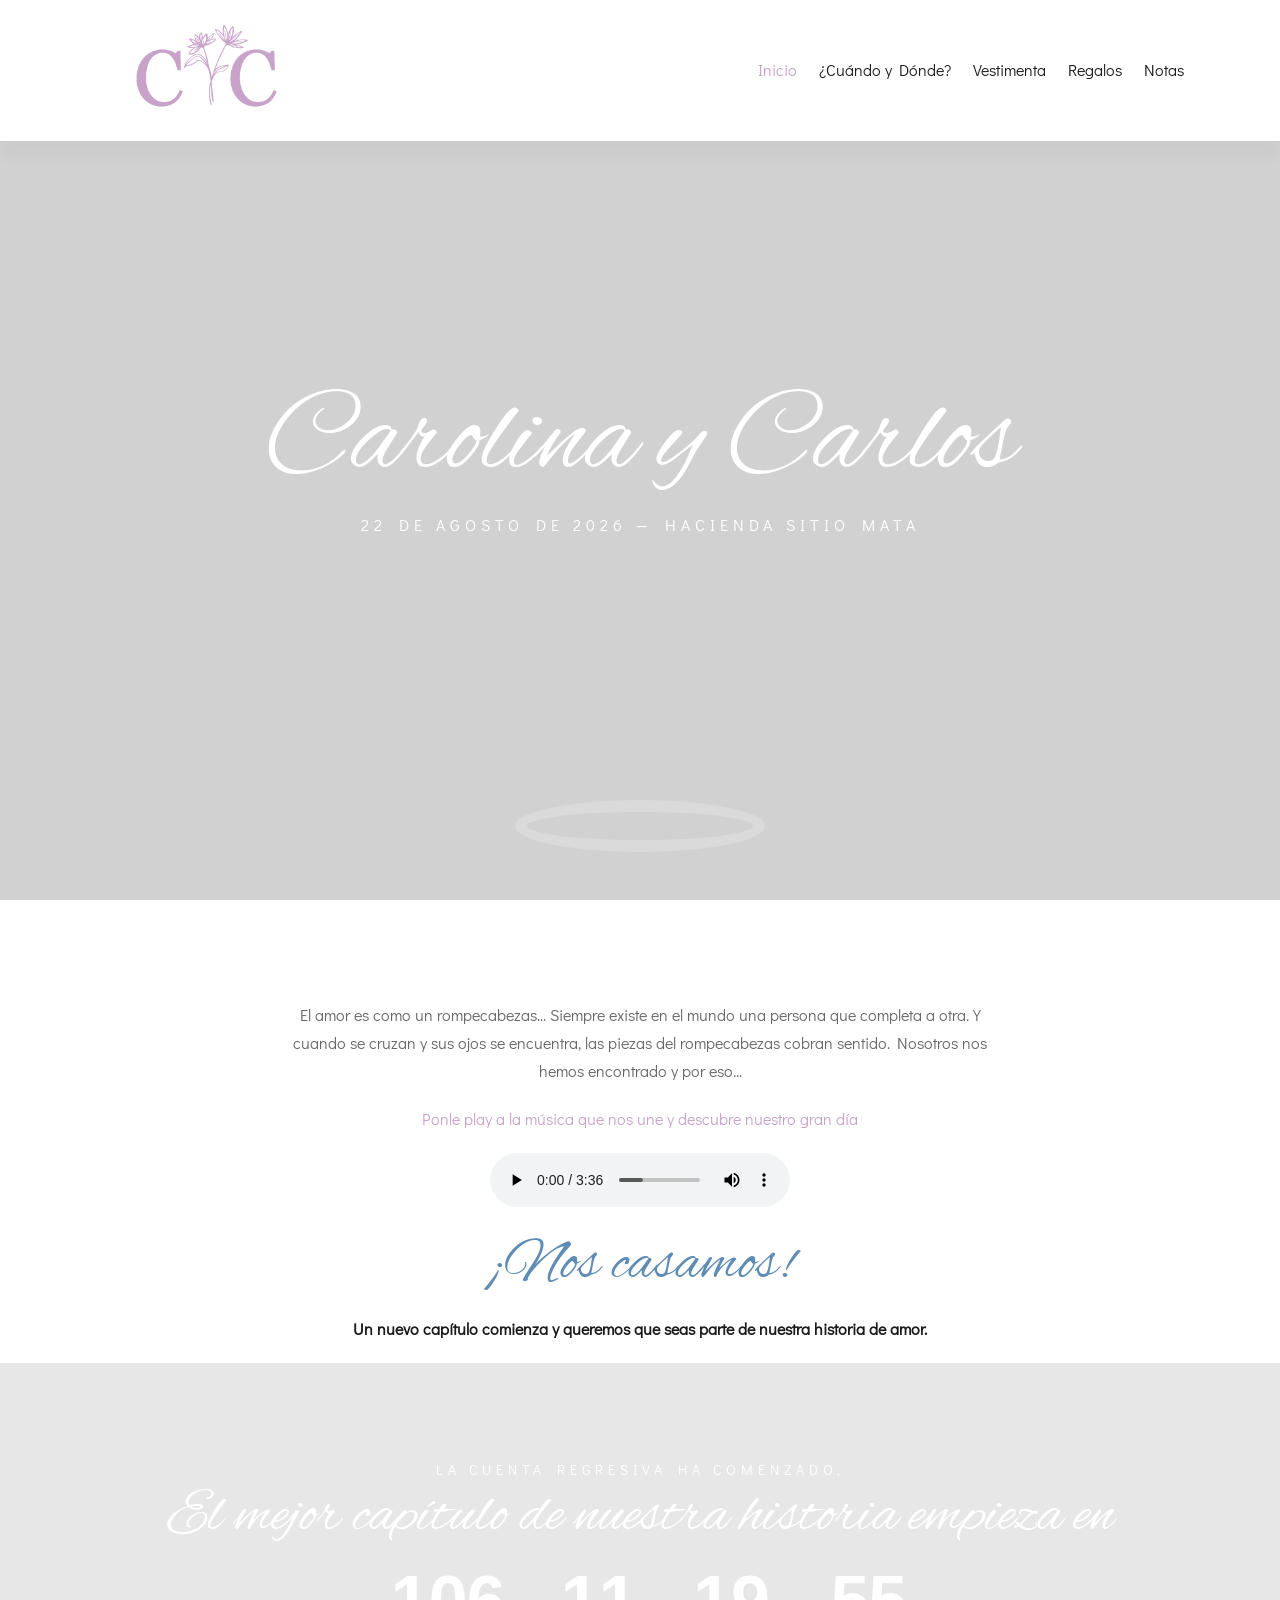
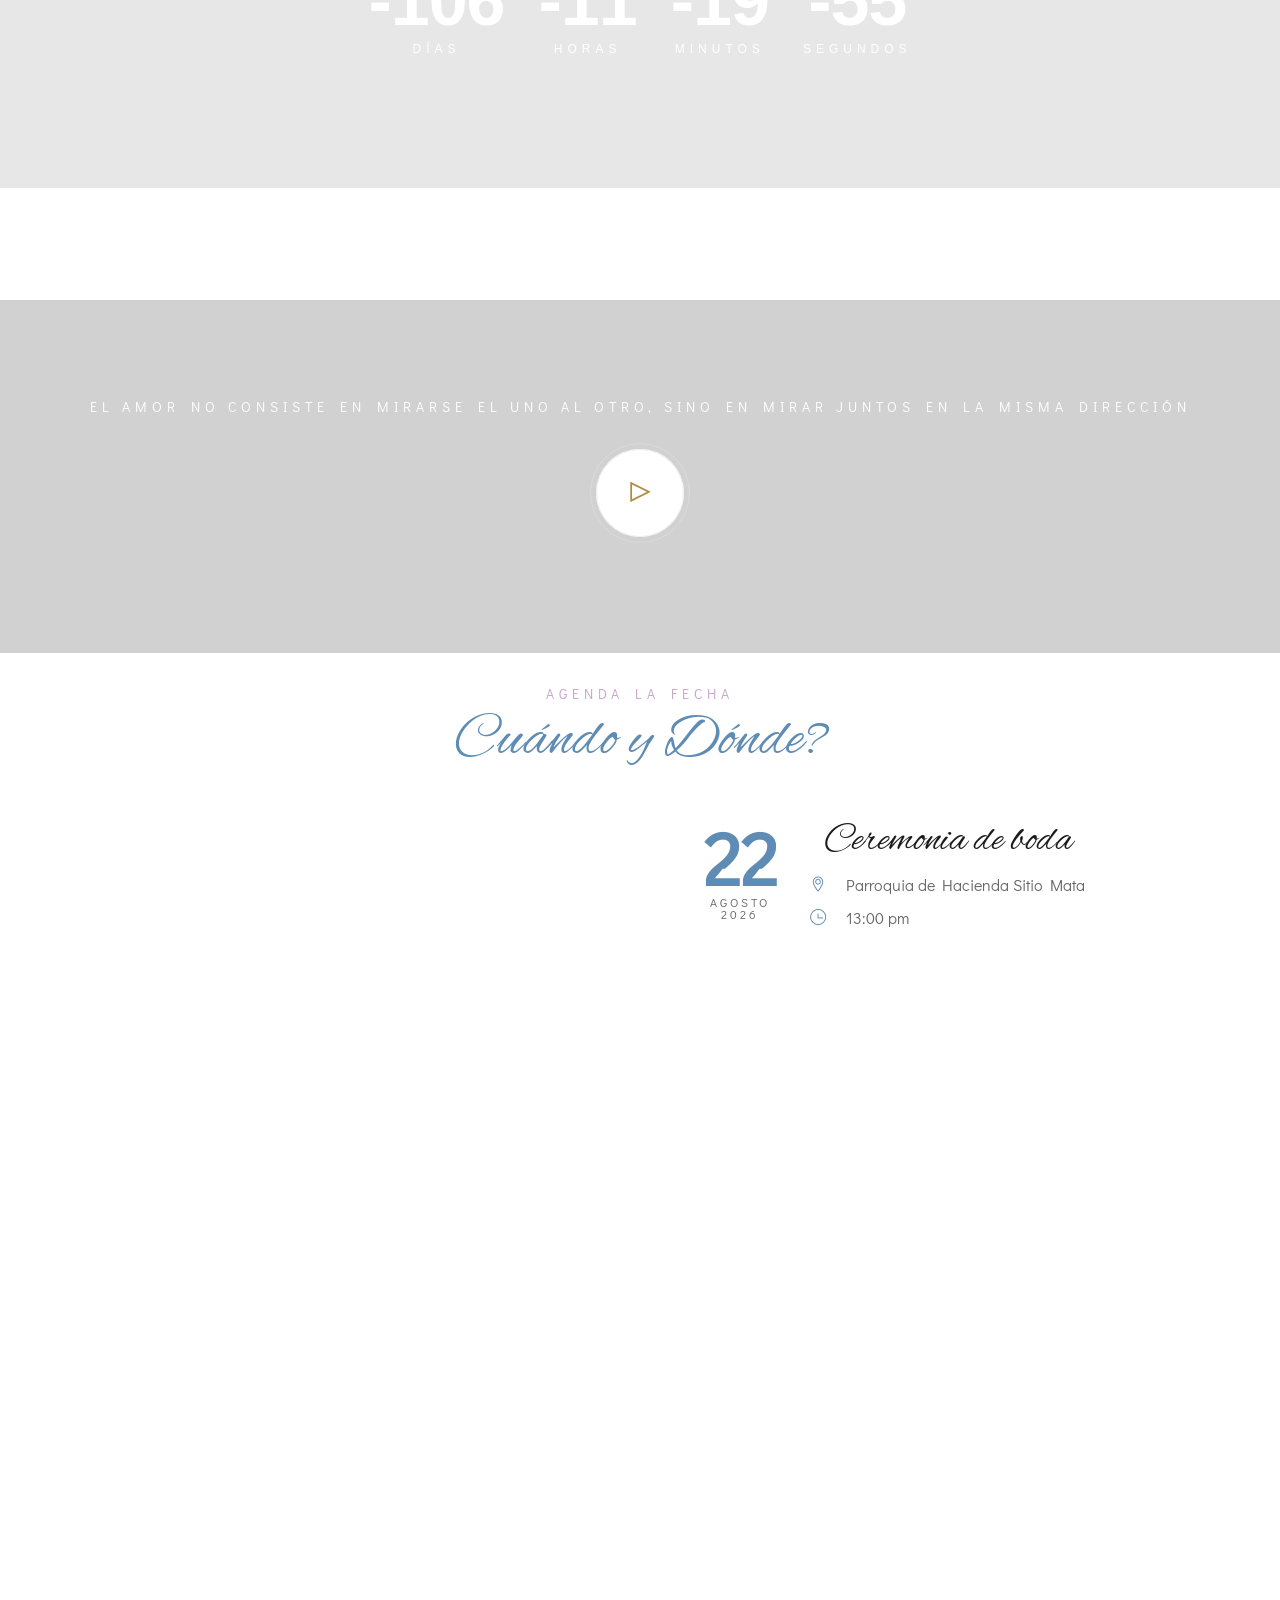
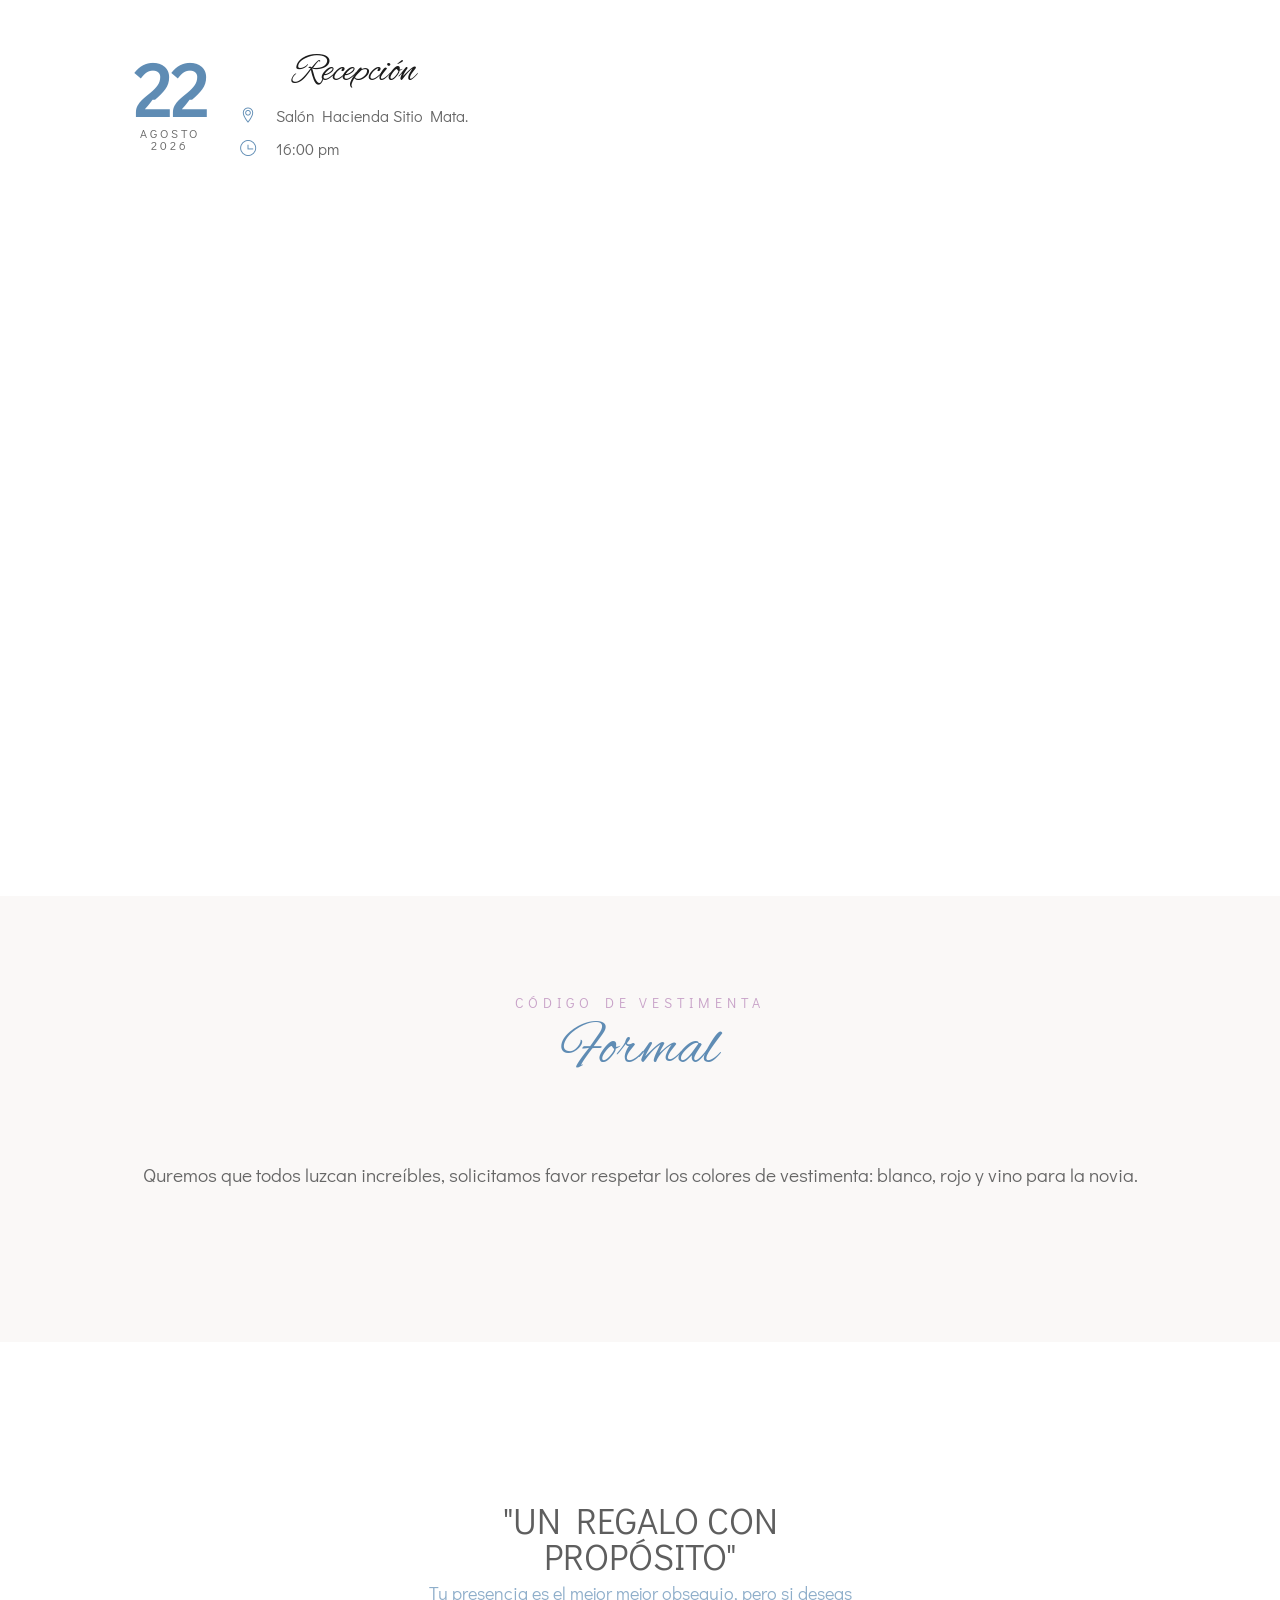
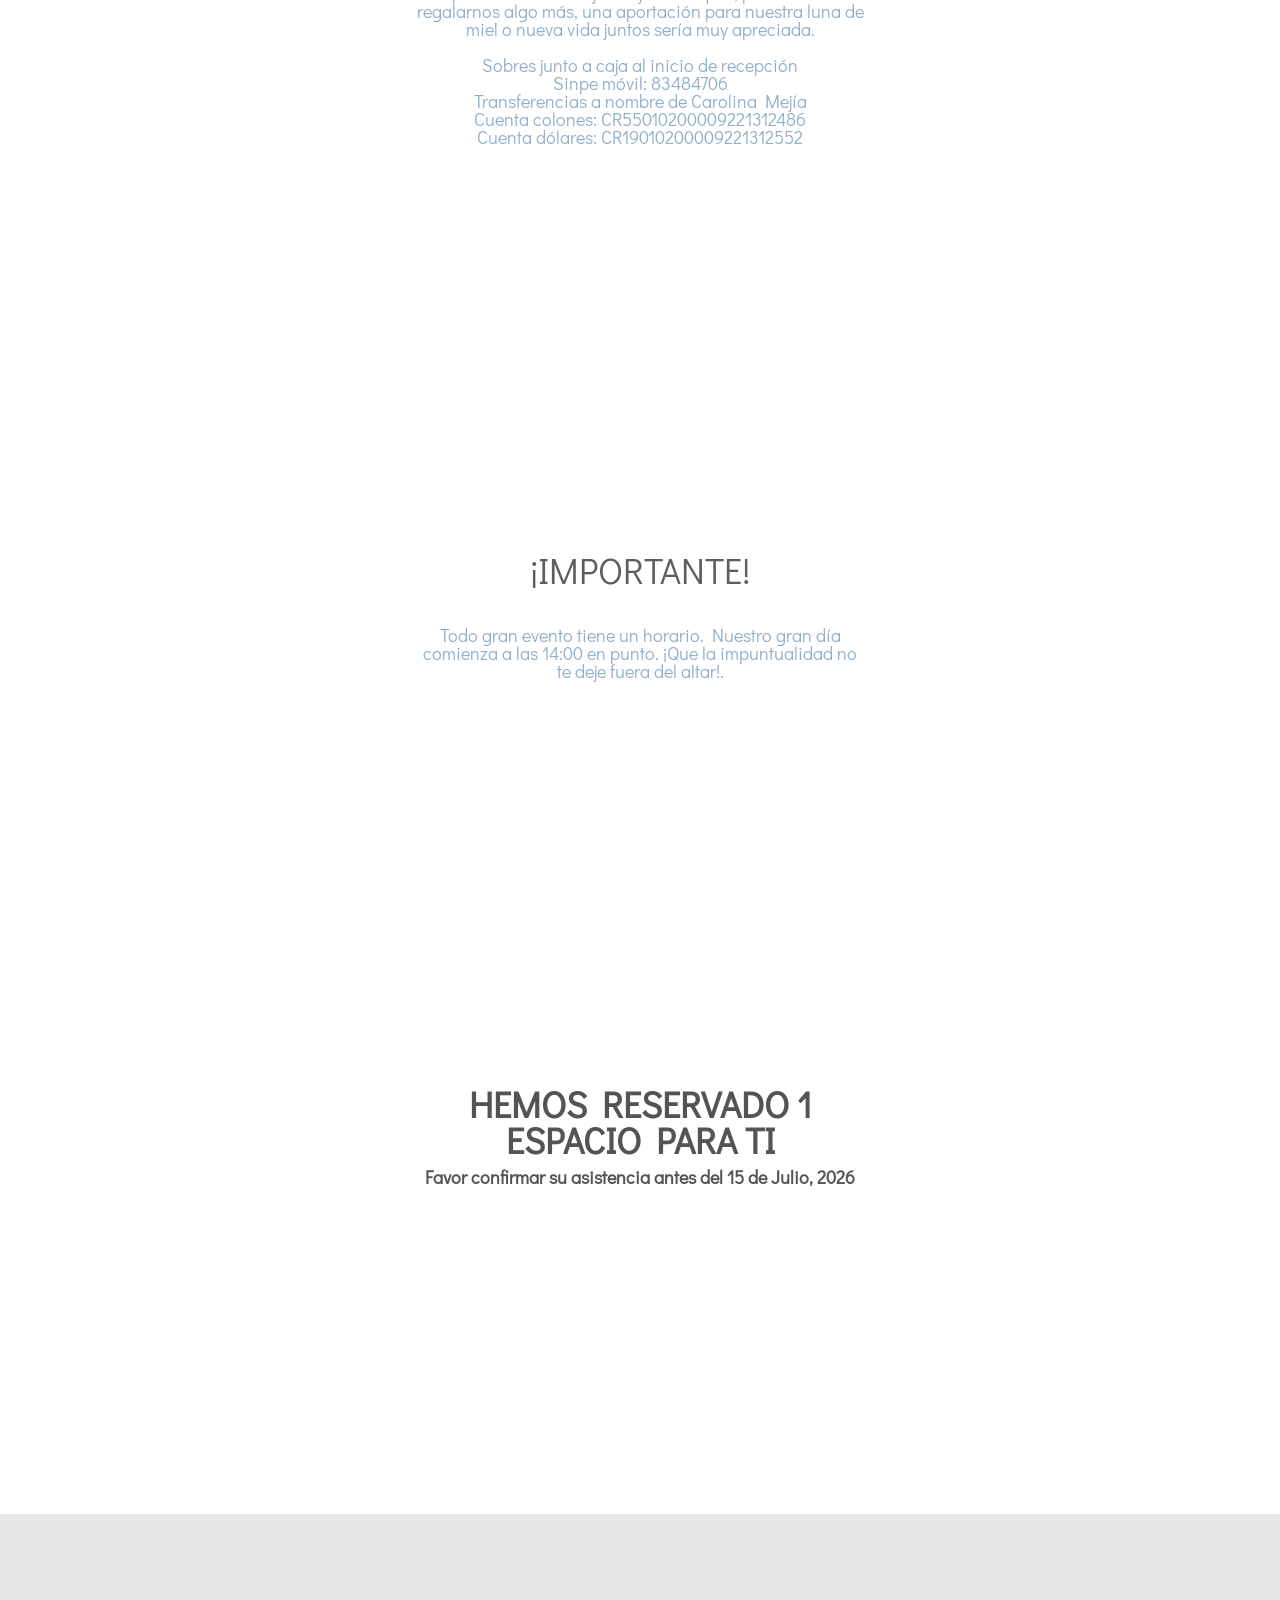
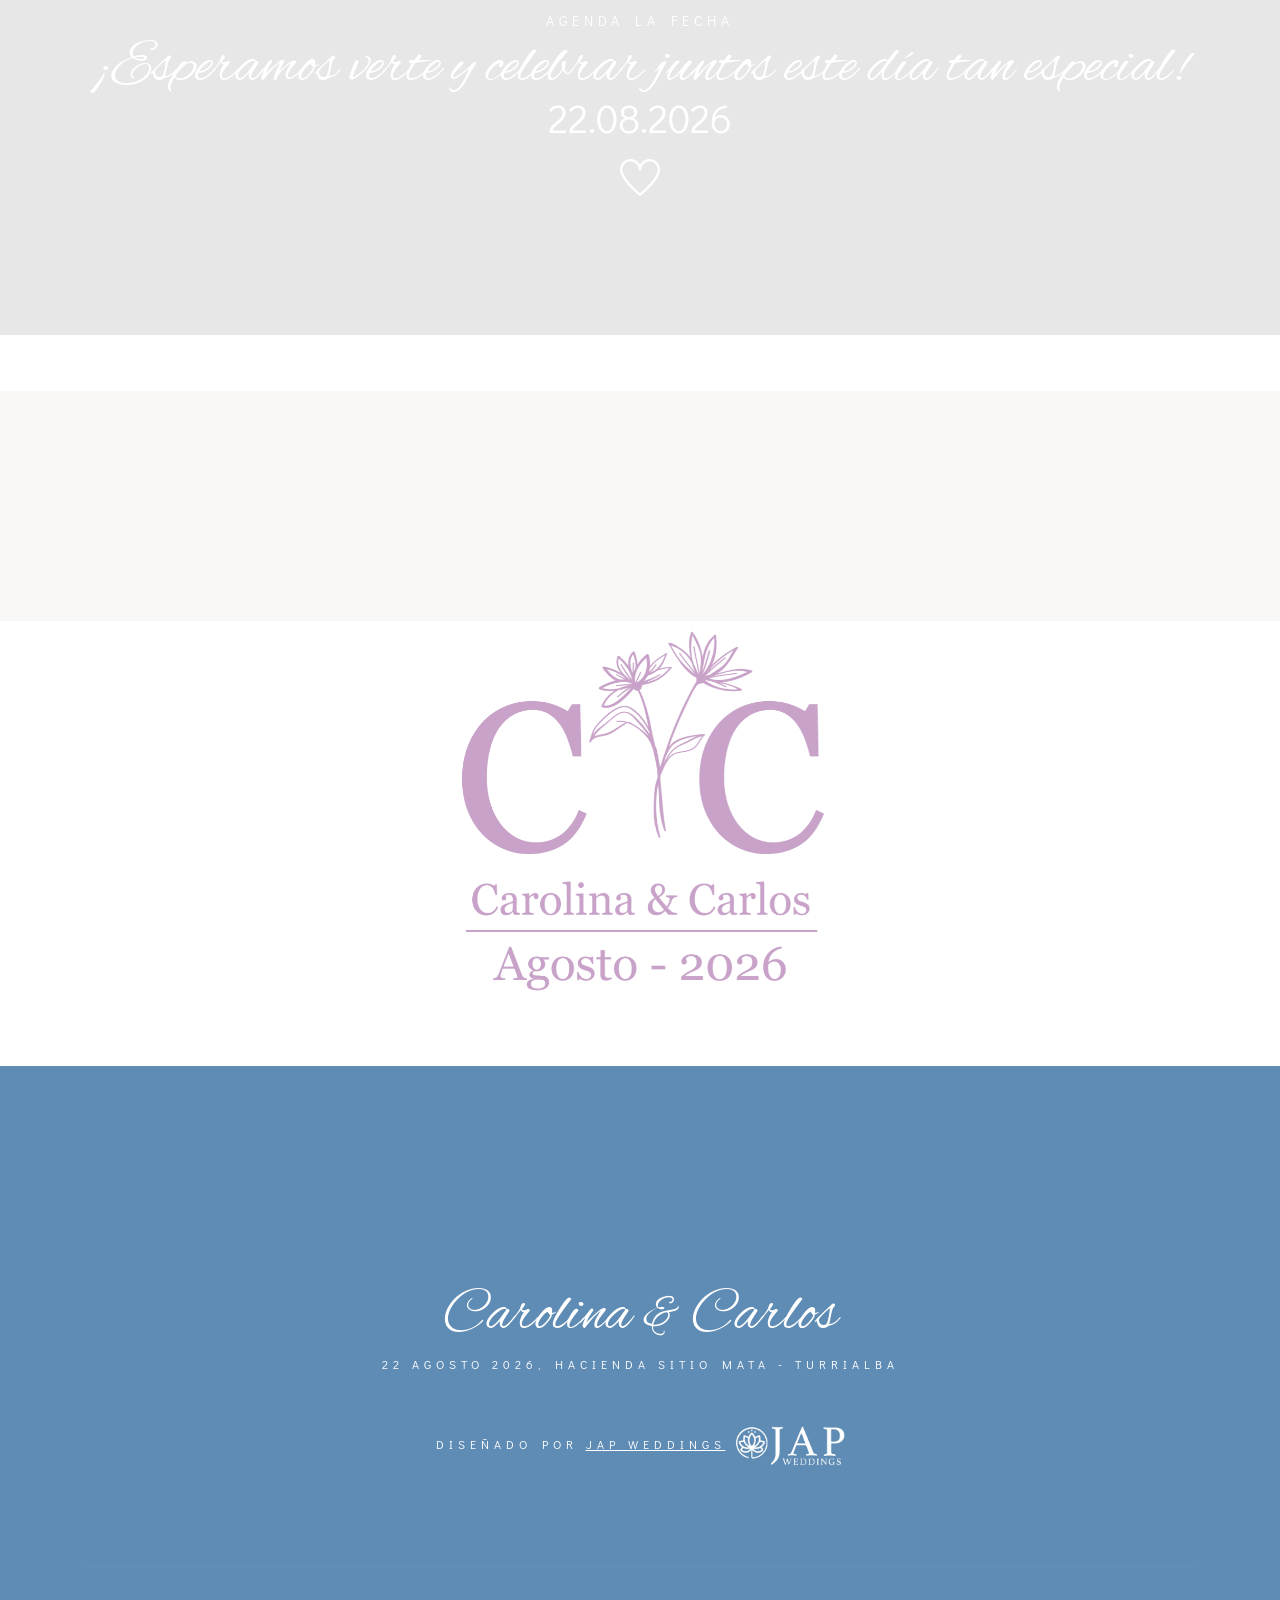
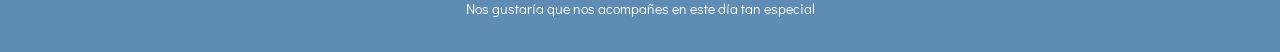
==== index.html @ 9eaea0bd "Add files via upload" ====
<!DOCTYPE HTML>
<html lang="en">

<head>
    <meta charset="utf-8">
    <meta http-equiv="X-UA-Compatible" content="IE=edge">
    <title>Carolina y Carlos</title>
    <meta name="viewport" content="width=device-width, initial-scale=1">
    <link rel="icon" type="image/png" href="images/favicon.png" />
    <link href="https://fonts.googleapis.com/css2?family=Alex+Brush&family=Didact+Gothic&display=swap" rel="stylesheet">
    <link rel="stylesheet" href="css/animate.css">
    <link rel="stylesheet" href="css/themify-icons.css">
    <link rel="stylesheet" href="css/bootstrap.css">
    <link rel="stylesheet" href="css/flexslider.css">
    <link rel="stylesheet" href="css/magnific-popup.css">
    <link rel="stylesheet" href="css/owl.carousel.min.css">
    <link rel="stylesheet" href="css/owl.theme.default.min.css">
    <link rel="stylesheet" href="css/YouTubePopUp.css">
    <link rel="stylesheet" href="css/style.css">
    <!-- FOR IE9 below -->
    <!--[if lt IE 9]>
        <script src="js/respond.min.js"></script>
    <![endif]-->
</head>

<body>
    <!-- Preloader -->
    <div class="preloader">
        <div class="lds-heart">
            <div></div>
        </div>
    </div>
    <!-- Progress-wrapp scroll-button -->
    <div class="progress-wrap active-progress">
        <svg class="progress-circle svg-content" width="100%" height="100%" viewBox="-1 -1 102 102">
            <path d="M50,1 a49,49 0 0,1 0,98 a49,49 0 0,1 0,-98" />
        </svg>
    </div>
    <!-- Navbar -->
    <nav class="navbar navbar-expand-lg ">
        <div class="container">
            <!-- Logo -->
            <div class="logo-wrapper navbar-brand valign">
                <div class="logo">
                    <a href="index.html"><img src="images2/LOGO-nuestra-boda.png" style="width: 64%;" alt=""></a>
                </div>
            </div>
            <button class="navbar-toggler" type="button" data-toggle="collapse" data-target="#navbarSupportedContent"
                aria-controls="navbarSupportedContent" aria-expanded="false" aria-label="Toggle navigation"> <span
                    class="icon-bar"><i class="ti-line-double"></i></span> </button>
            <!-- Navbar links -->
            <div class="collapse navbar-collapse" id="navbarSupportedContent">
                <ul class="navbar-nav ml-auto">
                    <li class="nav-item"><a class="nav-link active" href="#home" data-scroll-nav="0">Inicio</a></li>
                    <li class="nav-item"><a class="nav-link" href="#whenwhere" data-scroll-nav="6">¿Cuándo y Dónde?</a>
                    </li>
                    <li class="nav-item"><a class="nav-link" href="#outfit" data-scroll-nav="8">Vestimenta</a></li>
                    <li class="nav-item"><a class="nav-link" href="#rsvp5" data-scroll-nav="7">Regalos</a></li>
                    <li class="nav-item"><a class="nav-link" href="#rsvp2" data-scroll-nav="9">Notas</a></li>

                </ul>
            </div>
        </div>
    </nav>


    <!-- Slider section -->
    <header id="home" data-scroll-index="0">
        <div class="mary-hero js-fullheight">
            <div class="flexslider js-fullheight">
                <ul class="slides">
                    <li class="bg-fixed" style="background-image: url(images/JAP_7973.jpg); 
                    background-position: 80% center;" data-overlay-dark="2" id="icon">
                        <div class="overlay"></div>
                        <div class="container">
                            <div class="row">
                                <div class="col-md-12 text-center js-fullheight slider-text">
                                    <div class="slider-text-inner mx-auto">
                                        <h2>Carolina y Carlos</h2>
                                        <h6>22 de Agosto de 2026 — Hacienda Sitio Mata</h6>
                                    </div>
                                </div>
                            </div>
                        </div>
                    </li>
                </ul>
            </div>
        </div>

    </header>
    <!-- Welcome section -->
    <div id="welcome" class="welcome section-padding">
        <div class="container">
            <div class="row">
                <div class="col-md-12 text-center">
                    <div class="welcome-mt">
                        <div class="welcome-image-wrapper">
                            <div class="img">
                                <a href="#" data-scroll-nav="1"><img src="images/JAP_7983.jpg" alt=""></a>
                            </div>
                        </div>
                    </div>
                </div>
                <div class="col-md-8 offset-md-2 text-center">
                    <p>El amor es como un rompecabezas... Siempre existe en el mundo una persona que completa a otra. Y cuando se cruzan y sus ojos se encuentra, las piezas del rompecabezas cobran sentido. Nosotros nos hemos encontrado y por eso...</p>
					<p style="color: #c8a2c8">Ponle play a la música que nos une y descubre nuestro gran día</p>
            		<audio controls loop>
  					<source src="music.mp3" type="audio/mpeg">
					</audio>
					<p></p>
					<h2 class="section-title" style="color: #5f8cb4;">¡Nos casamos!</h2>
					<p><b>Un nuevo capítulo comienza y queremos que seas parte de nuestra historia de amor.</b></p>
            </div>
        </div>
    </div>

    <!-- Countdown section -->
    <div id="countdown" class="section-padding bg-img bg-fixed" data-overlay-dark="1"
        data-background="images/JAP_8116.jpg" style="background-position: 20% center;">
        <div class="container">
            <div class="row">
                <div class="section-head col-md-12">
                    <h6>La cuenta regresiva ha comenzado,</h6>
                    <h2>El mejor capítulo de nuestra historia empieza en</h2>
                </div>
            </div>
            <div class="row">
                <div class="col-md-12">
                    <ul>
                        <li><span id="days"></span>Días</li>
                        <li><span id="hours"></span>Horas</li>
                        <li><span id="minutes"></span>Minutos</li>
                        <li><span id="seconds"></span>Segundos</li>
                    </ul>
                </div>
            </div>
        </div>
    </div>


    <br>
    <br>
    <br>
    <br>

    <!-- Video section -->
    <div id="video" class="story-video section-padding bg-img bg-fixed" data-overlay-dark="2"
        data-background="images/JAP_8154.jpg">
        <div class="container">
            <div class="video-wrapper">
                <div class="row">
                    <div class="col-md-12 text-center">
                        <div class="caption">
                            <h6 class="subtitle">El amor no consiste en mirarse el uno al otro, sino en mirar juntos en la misma dirección</h6>
                            <h2 class="title"></h2><br>
                        </div>
                    </div>
                </div>
                <div class="row">
                    <div class="col-md-12 mb-60 img text-center">
                        		<a class="vid valign" href="https://youtu.be/jUsK21XhPZs">
                            <div class="vid-butn">
                                <span class="icon"><i class="ti-control-play"></i></span>
                            </div>
                        </a>
                    </div>

                </div>
            </div>
        </div>
    </div>

    <!-- When & Where section -->
    <div id="whenwhere" class="when-where section-paddinggg" data-scroll-index="6"
        style="background: url(images/FLORES-02.png) ; background-size:21%; background-repeat: no-repeat; background-position: top right;" >
        <div class="container">
            <div class="row">
                <div class="col-md-12 text-center animate-box" data-animate-effect="fadeInUp">
                    <h6 class="section-subtitle" style="color: #c8a2c8;">Agenda la fecha</h6>
                    <h2 class="section-title" style="color: #5f8cb4;">Cuándo y Dónde?</h2>
                </div>
            </div>
            <div class="row">
                <div class="col-md-6 animate-box" data-animate-effect="fadeInLeft">
                    <div class="img left">
                        <img src="images/JAP_7962.jpg" alt="">
                    </div>
                </div>
                <div class="col-md-6 valign animate-box" data-animate-effect="fadeInRight">
                    <div class="content">
                        <div class="date">
                            <h3 style="color: #5f8cb4;">22</h3>
                            <h6>Agosto 2026</h6>
                        </div>
                        <div class="cont">
                            <div class="info">
                            </div>
                            <h4>Ceremonia de boda</h4>
                            <ul class="list-unstyled cont-list">
                                <li>
                                    <div class="icon"> <span class="ti-location-pin" style="color: #5f8cb4;"></span> </div>
                                    <div class="text">
                                        <p align="left">Parroquia de Hacienda Sitio Mata</p>
                                    </div>
                                </li>
                                <li>
                                    <div class="icon"> <span class="ti-time" style="color: #5f8cb4;"></span> </div>
                                    <div class="text">
                                        <p>13:00 pm</p>
                                    </div>
                                </li>
                            </ul>
                        </div>
                    </div>
                </div>
                
            </div>
        </div>
    </div>
    <div class="marybrian-blog section-paddinggg">
        <div class="container">
            <div class="row mb-30">
                <iframe
                    src="https://www.google.com/maps/embed?pb=!1m18!1m12!1m3!1d3930.6348303279124!2d-83.62756881352239!3d9.880972006750106!2m3!1f0!2f0!3f0!3m2!1i1024!2i768!4f13.1!3m3!1m2!1s0x8fa0d5048ff03e75%3A0xe5d73788e7c0792d!2sHacienda%20Sitio%20de%20Mata.!5e0!3m2!1ses!2scr!4v1780369571446!5m2!1ses!2scr"
                    width="1200" height="450" style="border:0;" allowfullscreen="" loading="lazy"
                    referrerpolicy="no-referrer-when-downgrade"></iframe>
            </div>
        </div>
    </div>
    <div id="whenwhere" class="when-where section-paddinggg" data-scroll-index="6"
        style="background: url(images/FLORES-03.png) ; background-size:18%; background-repeat: no-repeat; background-position: top left;">
        <br>
        <div class="container">

            <div class="row">
                <div class="col-md-6 order2 valign animate-box" data-animate-effect="fadeInLeft">
                    <div class="content">
                        <div class="date">
                            <h3 style="color: #5f8cb4;">22</h3>
                            <h6>Agosto 2026</h6>
                        </div>
                        <div class="cont">
                            <div class="info">
                            </div>
                            <h4>Recepción</h4>
                            <ul class="list-unstyled cont-list">
                                <li>
                                    <div class="icon"> <span class="ti-location-pin" style="color: #5f8cb4;"></span> </div>
                                    <div class="text">
                                        <p>Salón Hacienda Sitio Mata.
                                        </p>
                                    </div>
                                </li>
                                <li>
                                    <div class="icon"> <span class="ti-time" style="color: #5f8cb4;"></span> </div>
                                    <div class="text">
                                        <p>16:00 pm</p>
                                    </div>
                                </li>
                                <li>
                                    <div>
                                        <i class="fa-brands fa-waze" style="color: #b08c3e;"></i>
                                    </div>
                                    <div class="text">

                                    </div>
                                </li>
                            </ul>
                        </div>
                    </div>
                </div>
                <div class="col-md-6 order1 animate-box" data-animate-effect="fadeInRight">
                    <div class="img">
                        <img src="images/JAP_7984.jpg" alt="">
                    </div>
                </div>
            </div>
        </div>
    </div>
    
    </div>
	<div class="marybrian-blog section-paddinggg">
        <div class="container">
            <div class="row mb-30">
                <iframe
                    src="https://www.google.com/maps/embed?pb=!1m18!1m12!1m3!1d3930.6348303279124!2d-83.62756881352239!3d9.880972006750106!2m3!1f0!2f0!3f0!3m2!1i1024!2i768!4f13.1!3m3!1m2!1s0x8fa0d5048ff03e75%3A0xe5d73788e7c0792d!2sHacienda%20Sitio%20de%20Mata.!5e0!3m2!1ses!2scr!4v1780369571446!5m2!1ses!2scr"
                    width="1200" height="450" style="border:0;" allowfullscreen="" loading="lazy"
                    referrerpolicy="no-referrer-when-downgrade"></iframe>
            </div>
        </div>
    </div>


    <!-- Dress Code section -->
    <div id="outfit" class="bride-groom clear section-padding bg-cream" data-scroll-index="8">
        <div class="container">
            <div class="row">
                <div class="col-md-12 text-center mb-30 animate-box" data-animate-effect="fadeInUp">
                    <h6 class="section-subtitle"  style="color: #c8a2c8;">Código de Vestimenta</h6>
                    <h2 class="section-title" style="color: #5f8cb4;">Formal</h2>
                </div>
                <img src="images/Imagen1.png" alt="">

                <div class="col-md-12 text-center mb-30 animate-box">
                    <div class="widget-container" style="text-align: center;">
                        <br>
                        <p style="font-size: larger;">Quremos que todos luzcan increíbles, solicitamos favor respetar los colores de vestimenta:
 						 blanco, rojo y vino para la novia.
                        </p>

                    </div>
                </div>
            </div>
        </div>
    </div>

    <!-- RSVP Form section -->
    <div id="rsvp5" class="rsvp section-padding bg-img bg-fixed" data-background="images/JAP_8039.jpg"
        data-scroll-index="7" style="background-position: 20% center;">
        <div class="container">
            <div class="row">
                <div class="col-md-6 offset-md-3 bg-white p-60" style="opacity: 0.7;">
                    <h2 class="text-center">"Un regalo con propósito"</br></h2>
                    <h6 class="text-center" style="font-family: Didact Gothic; font-size: large; color: #5f8cb4">Tu presencia es el mejor mejor obsequio, pero si deseas regalarnos algo más, una aportación para nuestra luna de miel o nueva vida juntos sería muy apreciada.
					<br>
					<br>
					Sobres junto a caja al inicio de recepción
					<br>Sinpe móvil: 83484706
					<br>Transferencias a nombre de Carolina Mejía
					<br>Cuenta colones: CR55010200009221312486
					<br>Cuenta dólares: CR19010200009221312552
                    </h6>
                </div>
            </div>
        </div>
    </div>
    <br>
    <br>

    <div id="rsvp2" class="rsvp section-padding bg-img bg-fixed" data-background="images/JAP_8063.jpg"
        data-scroll-index="9" style="background-position: 20%;">
        <div class="container">
            <div class="row">
                <div class="col-md-6 offset-md-3 bg-white p-60" style="opacity: 0.7;">
                    <h2 class="text-center">¡Importante!</br></h2>
                    <br>
                    <h6 class="text-center" style="font-family: Didact Gothic; font-size: large; color: #5f8cb4;">
                        Todo gran evento tiene un horario. Nuestro gran día comienza a las 14:00 en punto. ¡Que la impuntualidad no te deje fuera del altar!.<br>  
                    </h6>

                    <h6 class="text-center" style="font-family: Didact Gothic; font-size: large; color: #626554;">
                    </h6>
                </div>
            </div>
        </div>
    </div>
	<br>
    <br>
        <!-- RSVP Form section -->
    <div id="rsvp" class="rsvp section-padding bg-img bg-fixed" data-background="images/JAP_7977.jpg"
        data-scroll-index="7" style="background-position: 20% center;">
        <div class="container">
            <div class="row">
                <div class="col-md-6 offset-md-3 bg-white p-60" style="opacity: 0.75;">
                    <h2 class="text-center"><b>Hemos reservado 1</b><br><b>espacio para ti</b></br></h2>
				<h6 class="text-center" style="font-family: Didact Gothic; font-size: large; color: #626554;"><b>Favor confirmar su asistencia antes del 15 de Julio, 2026</b> 
                <br>
				<br>
				<br>
				<a href="https://wa.me/50683484706"><img src="images/boton-contacto-gde.png" alt="" style="width: 50%;"></a>
				<a href="https://wa.me/50687076368"><img src="images/boton-contacto-peq.png" alt="" style="width: 50%;"></a>    
				</h6>
					
                </div>
            </div>
        </div>
    </div>
    <br>
    <br>
    <br>
					<!-- Banner section -->
    <div id="banner" class="section-padding bg-img bg-fixed" data-overlay-dark="1"
        data-background="images/JAP_8093.jpg">
        <div class="container">
            <div class="row">
                <div class="section-head col-md-12">
                    <h6>Agenda la fecha</h6>
                    <h2>¡Esperamos verte y celebrar juntos este día tan especial!</h2>
                    <h1>22.08.2026</h1>
                    <h1><i class="ti-heart"></i></h1>
                </div>
            </div>
        </div>
    </div>
	<br>
    <br>
    <div id="gallery" class="section-padding bg-cream" data-scroll-index="10">
        <div class="container">
            <div class="row">
            </div>
        </div>
        <div class="row gallery-filter">
            <div class="col-md-2 gallery-item ceremony">
                <div class="gallery-box">
                    <div class="gallery-img"> <img src="images/JAP_7966.jpg" class="img-fluid mx-auto d-block"
                            alt="">
                    </div>
                    <div class="gallery-detail">
                    </div>
                </div>
            </div>
            <div class="col-md-2 gallery-item ceremony">
                <div class="gallery-box">
                    <div class="gallery-img"> <img src="images/JAP_7988.jpg" class="img-fluid mx-auto d-block" alt="">
                    </div>
                    <div class="gallery-detail">
                    </div>
                </div>
            </div>
            <div class="col-md-2 gallery-item ceremony">
                <div class="gallery-box">
                    <div class="gallery-img"> <img src="images/JAP_8051.jpg" class="img-fluid mx-auto d-block"
                            alt="">
                    </div>
                    <div class="gallery-detail">
                    </div>
                </div>
            </div>
            <div class="col-md-2 gallery-item ceremony">
                <div class="gallery-box">
                    <div class="gallery-img"> <img src="images/JAP_8071.jpg" class="img-fluid mx-auto d-block" alt="">
                    </div>
                    <div class="gallery-detail">
                    </div>
                </div>
            </div>
            
            <div class="col-md-2 gallery-item ceremony">
                <div class="gallery-box">
                    <div class="gallery-img"> <img src="images/JAP_8196.jpg" class="img-fluid mx-auto d-block" alt="">
                    </div>
                    <div class="gallery-detail">
			</div>
                </div>
            </div>
            
            <div class="col-md-2 gallery-item ceremony">
                <div class="gallery-box">
                    <div class="gallery-img"> <img src="images/JAP_6352.jpg" class="img-fluid mx-auto d-block" alt="">
                    </div>
                    <div class="gallery-detail">
                    </div>
                </div>
            </div>
        </div>
    </div>
    <div>
        <img src="images2/LOGO-DE-BODA-1.png" alt="" style="width: 30%; height: auto; left: 35%; position: relative;">
    </div>
    <br>
    <br>
    <!-- Footer section -->
    <footer id="footer" style="background-color: #5f8cb4;">
        <div class="container">
            <div class="top-footer">
                <div class="row">
                    <div class="col-md-12 text-center">
                        <div class="section-padding">
                            <h2><span>Carolina <small>&amp;</small> Carlos</span></h2>
                            <h6>22 Agosto 2026, Hacienda Sitio Mata - Turrialba</h6>

                            <br>
                            <br>

                            <h6>Diseñado por <a href="https://www.japweddings.com"><u>JAP Weddings</u> <img
                                        src="images2/VECTOR.png" alt="" style="width: 10%;"></a></h6>
                        </div>
                    </div>
                </div>
            </div>
            <div class="sub-footer">
                <div class="row">
                    <div class="col-md-12 text-center">
                        <p style="color: white;">Nos gustaría que nos acompañes en este día tan especial</p>
                    </div>
                </div>
            </div>
        </div>
    </footer>
    <!-- jQuery -->
    <script src="js/jquery.min.js"></script>
    <script src="js/modernizr-2.6.2.min.js"></script>
    <script src="js/jquery.easing.1.3.js"></script>
    <script src="js/bootstrap.min.js"></script>
    <script src="js/jquery.waypoints.min.js"></script>
    <script src="js/jquery.flexslider-min.js"></script>
    <script src="js/sticky-kit.min.js"></script>
    <script src="js/scrollIt.min.js"></script>
    <script src="js/owl.carousel.min.js"></script>
    <script src="js/isotope.js"></script>
    <script src="js/jquery.magnific-popup.min.js"></script>
    <script src="js/YouTubePopUp.js"></script>
    <script src="js/template.js"></script>

</body>

</html>
---- css/YouTubePopUp.css ----
@charset "UTF-8";

/*
    Name: YouTubePopUp
    Description: jQuery plugin to display YouTube or Vimeo video in PopUp, responsive and retina, easy to use.
    Version: 1.0.1
    Plugin URL: http://wp-time.com/youtube-popup-jquery-plugin/
    Written By: Qassim Hassan
    Twitter: @QQQHZ
    Websites: wp-time.com | qass.im | wp-plugins.in
    Dual licensed under the MIT and GPL licenses:
        http://www.opensource.org/licenses/mit-license.php
        http://www.gnu.org/licenses/gpl.html
    Copyright (c) 2016 - Qassim Hassan
*/

.YouTubePopUp-Wrap{
    position:fixed;
    width:100%;
    height:100%;
    background-color:#000;
    background-color:rgba(0,0,0,0.8);
    top:0;
    left:0;
    z-index:9999999999999;
}

.YouTubePopUp-animation{
    opacity: 0;
    -webkit-animation-duration: 0.5s;
    animation-duration: 0.5s;
    -webkit-animation-fill-mode: both;
    animation-fill-mode: both;
    -webkit-animation-name: YouTubePopUp;
    animation-name: YouTubePopUp;
}

@-webkit-keyframes YouTubePopUp {
    0% {
        opacity: 0;
    }

    100% {
        opacity: 1;
    }
}

@keyframes YouTubePopUp {
    0% {
        opacity: 0;
    }

    100% {
        opacity: 1;
    }
}

body.logged-in .YouTubePopUp-Wrap{ /* For WordPress */
    top:32px;
    z-index:99998;
}

.YouTubePopUp-Content{
    max-width:680px;
    display:block;
    margin:0 auto;
    height:100%;
    position:relative;
}

.YouTubePopUp-Content iframe{
    max-width:100% !important;
    width:100% !important;
    display:block !important;
    height:480px !important;
    border:none !important;
    position:absolute;
    top: 0;
    bottom: 0;
    margin: auto 0;
}

.YouTubePopUp-Hide{
    -webkit-animation-duration: 0.5s;
    animation-duration: 0.5s;
    -webkit-animation-fill-mode: both;
    animation-fill-mode: both;
    -webkit-animation-name: YouTubePopUpHide;
    animation-name: YouTubePopUpHide;
}

@-webkit-keyframes YouTubePopUpHide {
    0% {
        opacity: 1;
    }

    100% {
        opacity: 0;
    }
}

@keyframes YouTubePopUpHide {
    0% {
        opacity: 1;
    }

    100% {
        opacity: 0;
    }
}

.YouTubePopUp-Close{
    position:absolute;
    top:0;
    cursor:pointer;
    bottom:528px;
    right:0px;
    margin:auto 0;
    width:24px;
    height:24px;
    background:url(./close.png) no-repeat;
    background-size:24px 24px;
    -webkit-background-size:24px 24px;
    -moz-background-size:24px 24px;
    -o-background-size:24px 24px;
}

.YouTubePopUp-Close:hover{
    opacity:0.5;
}

@media all and (max-width: 768px) and (min-width: 10px){
    .YouTubePopUp-Content{
        max-width:90%;
    }
}

@media all and (max-width: 600px) and (min-width: 10px){
    .YouTubePopUp-Content iframe{
        height:320px !important;
    }

    .YouTubePopUp-Close{
        bottom:362px;
    }
}

@media all and (max-width: 480px) and (min-width: 10px){
    .YouTubePopUp-Content iframe{
        height:220px !important;
    }

    .YouTubePopUp-Close{
        bottom:262px;
    }
}
---- css/style.css ----
/* ----------------------------------------------------------------

01. Default style
02. Preloader style
03. Scrollbar style
04. Owl-Theme custom style
05. Navbar style
06. Page Header style
07. Slider style
08. Section & Title style
09. Welcome style
10. Bride & Groom style
11. Story style
12. Countdown style
13. Friends style
14. Story video style
15. Event style
16. When & Where style
17. Gallery style
18. Blog & Post style
19. Progress-wrap style
20. Gift Registry style
21. Insta style
22. Footer style
23. Media Query style
24. Overlay Effect Bg image

------------------------------------------------------------------- */


/* =======  Default style  ======= */
html,
body {
    -moz-osx-font-smoothing: grayscale;
    -webkit-font-smoothing: antialiased;
    -moz-font-smoothing: antialiased;
    font-smoothing: antialiased;
}
body {
    font-family: 'Didact Gothic', sans-serif;
    font-size: 16px;
    line-height: 1.75em;
    font-weight: 400;
    color: #666;
}
/* typography */
h1,
h2,
h3,
h4,
h5,
h6 {
    font-family: 'Alex Brush', cursive;
    font-weight: 400;
    line-height: 1em;
    margin: 0 0 20px 0;
    color: #1b1b1b;
}
h1 {
    font-size: 40px;
}
h2 {
    font-size: 35px;
}
h3 {
    font-size: 30px;
}
h4 {
    font-size: 25px;
}
h5 {
    font-size: 20px;
}
h6 {
    font-size: 16px;
}
p {
    font-family: 'Didact Gothic', sans-serif;
    font-size: 16px;
    line-height: 1.75em;
    margin: 0 0 20px;
    color: #666;
    font-weight: 400;
}
/* lists */
ul {
    list-style-type: none;
}
/* links */
a {
    color: #fff;
    -webkit-transition: 0.5s;
    -o-transition: 0.5s;
    transition: 0.5s;
}
a:hover,
a:active,
a:focus {
    color: #fff;
    outline: none;
    text-decoration: none !important;
}
a:link {
    text-decoration: none;
}
a:focus {
    outline: none;
}
img {
    width: 100%;
    height: auto;
}
img {
    -webkit-transition: all 0.5s;
    -o-transition: all 0.5s;
    transition: all 0.5s;
    color: #fff;
}
.bg-cream {
    background: #faf8f7;
}
.o-hidden {
    overflow: hidden;
}
.position-re {
    position: relative;
}
.full-width {
    width: 100%;
}
.bg-img {
    background-size: cover;
    background-repeat: no-repeat;
}
.pattern {
    background-repeat: repeat;
    background-size: auto;
}
.bold {
    font-weight: 600;
}
.count {
    font-family: 'Oswald', sans-serif;
}
.valign {
    display: -webkit-box;
    display: -ms-flexbox;
    display: flex;
    -webkit-box-align: center;
    -ms-flex-align: center;
    align-items: center;
}
.v-middle {
    position: absolute;
    width: 100%;
    top: 50%;
    left: 0;
    -webkit-transform: translate(0%, -50%);
    transform: translate(0%, -50%);
}
.v-bottom {
    position: absolute;
    width: 100%;
    bottom: 5%;
    left: 0;
    -webkit-transform: translate(0%, -5%);
    transform: translate(0%, -5%);
}
.js .animate-box {
    opacity: 0;
}
a[href^="tel"] {
    color: inherit;
    text-decoration: none;
}
.bg-fixed {
    background-attachment: fixed;
}
@media (max-width: 992px) {
    .bg-fixed {
    background-attachment: initial;}
}
.p-40 {
    padding: 40px;
}
.p-60 {
    padding: 60px;
}
.mt-60 {
    margin-top: 60px;
}
.mt-10 {
    margin-top: 10px;
}
.mt-20 {
    margin-top: 20px;
}
.mb-30 {
    margin-bottom: 30px;
}
.mb-60 {
    margin-bottom: 60px;
}
.mb-20 {
    margin-bottom: 20px;
}
.mb-15 {
    margin-bottom: 15px;
}
.small,
small {
    font-size: 80%;
}
b,
strong {
    color: #1b1b1b;
}
/*** form element ***/
/* text field */
button,
input,
optgroup,
select,
textarea {
    font-family: 'Didact Gothic', sans-serif;
}
input[type="password"]:focus,
input[type="email"]:focus,
input[type="text"]:focus,
input[type="file"]:focus,
input[type="radio"]:focus,
input[type="checkbox"]:focus,
textarea:focus {
    outline: none;
    border: 1px solid #ececec;
}
input[type="password"],
input[type="email"],
input[type="text"],
input[type="file"],
textarea,
#message,
#search {
    max-width: 100%;
    margin-bottom: 15px;
    border: none;
    padding: 7px 15px;
    height: auto;
    background-color: #fff;
    -webkit-box-shadow: none;
    box-shadow: none;
    display: block;
    width: 100%;
    font-family: 'Nunito Sans', sans-serif;
    font-size: 15px;
    font-weight: 400;
    line-height: 1.75em;
    color: #1b1b1b;
    background-image: none;
    border: 1px solid #ececec;
}
input:focus,
textarea:focus {
    border-bottom-width: 1px;
}
input[type="submit"],
input[type="reset"],
input[type="button"],
button {
    font-family: 'Didact Gothic', sans-serif;
    background: #b08c3e;
    border: 1px solid #b08c3e;
    color: #fff;
    padding: 12px 30px;
    margin: 0;
    font-weight: 400;
    position: relative;
    font-size: 14px;
    text-transform: uppercase;
    letter-spacing: 2px;
    border-radius: 0px;
}
input[type="submit"]:hover,
input[type="reset"]:hover,
input[type="button"]:hover,
button:hover {
    background-color: transparent;
    color: #1b1b1b;
}
select {
    padding: 10px;
    border-radius: 5px;
}
input[type="radio"],
input[type="checkbox"] {
    display: inline;
}
label {
    color: #777;
    transition: all .3s cubic-bezier(.64, .09, .08, 1);
    display: inline-block;
    -moz-appearance: none;
    display: inline-block;
    vertical-align: middle;
        font-family: 'Nunito Sans', sans-serif;
    font-size: 15px;
    font-weight: 400;
    line-height: 1.75em;
    margin-bottom: 0;
}
input[type=radio]:after,
input[type=radio]:before {
    content: '';
    position: absolute;
    transition: all .3s cubic-bezier(.64, .09, .08, 1)
}
input[type=checkbox] {
    position: relative;
    cursor: pointer;
    margin: 5px 23px 15px 0px;;
    -moz-appearance: none;
     -webkit-appearance: none;
    width: 12px;
}
input[type=checkbox]:before {
    content: '';
    width: 18px;
    height: 18px;
    border: 1px solid #ececec;
    background: #fff;
    position: absolute;
    top: 0px;
    margin-left: -1px;
}
input[type=checkbox]:after {
    font-family: 'themify';
    content: '\e64c';
    color: #b08c3e;
    background: transparent;
    position: absolute;
    top: 1px;
    margin-left: -1px;
    left: 0;
    width: 18px;
    height: 18px;
    border: none;
    display: -webkit-inline-flex;
    display: -ms-inline-flexbox;
    display: inline-flex;
    -webkit-align-items: center;
    -ms-flex-align: center;
    align-items: center;
    -webkit-justify-content: center;
    -ms-flex-pack: center;
    justify-content: center;
    opacity: 0;
    transition: opacity .3s cubic-bezier(.64, .09, .08, 1);
    will-change: opacity;
    font-size: 12px;
}
input[type=checkbox]:checked:after {
    opacity: 1
}
input[type=radio] {
    position: relative;
    cursor: pointer;
    margin: 5px 20px 15px 0px;
    -moz-appearance: none;
    -webkit-appearance: none;
    width: 10px;
}
input[type=radio]:before {
    background-color: #fff;
    width: 18px;
    height: 18px;
    border-radius: 50%;
    border: 1px solid #ccc;
    display: inline-block;
    top: 0px;
    left: -4px;
    background-image: radial-gradient(circle, #b08c3e 50%, #fff 70%);
    background-size: 0;
    background-position: 50% 50%;
    background-repeat: no-repeat;
    will-change: background-size;
    z-index: 2;
}
input[type=radio]:after {
    width: 20px;
    height: 20px;
    background: #fff;
    border-radius: 50%
}
input[type=radio]:checked:before {
    background-size: 14px 14px
}
.mb-15 {
    margin-bottom: 15px;
}
.form-control {
    -webkit-appearance: none;
    -moz-appearance: none;
    appearance: none;
    -webkit-box-shadow: none;
    box-shadow: none;
    background: transparent;
    border: none;
    border-bottom: 0px solid #e5e5e5;
    height: 54px;
    -webkit-border-radius: 0;
    -moz-border-radius: 0;
    -ms-border-radius: 0;
    border-radius: 0;
    padding: 0;
    font-family: 'Didact Gothic', sans-serif;
    font-size: 18px;
    line-height: 1.75em;
    font-weight: 400;
}
.form-control:active,
.form-control:focus {
    outline: none;
    -webkit-box-shadow: none;
    box-shadow: none;
    background-color: #fff;
    border: 1px solid #ececec;
}
#message {
    font-family: 'Didact Gothic', sans-serif;
    height: 130px;
    padding: 12px;
    border: 1px solid #ececec;
}


/* =======  Preloader Style  ======= */
.preloader{
  width: 100%;
  height: 100%;
  background: #fff;
  position: fixed;
  top: 0;
  left: 0;
  z-index: 10000;
  display: flex;
  align-items: center;
  justify-content: center;
}
/* Heart */
.lds-heart {
  display: inline-block;
  position: relative;
  width: 64px;
  height: 64px;
  transform: rotate(45deg);
  transform-origin: 32px 32px;
}
.lds-heart div {
  top: 23px;
  left: 19px;
  position: absolute;
  width: 26px;
  height: 26px;
  background: #c8a2c8;
  animation: lds-heart 1.2s infinite cubic-bezier(0.215, 0.61, 0.355, 1);
}
.lds-heart div:after,
.lds-heart div:before {
  content: " ";
  position: absolute;
  display: block;
  width: 26px;
  height: 26px;
  background: #c8a2c8;
}
.lds-heart div:before {
  left: -17px;
  border-radius: 50% 0 0 50%;
}
.lds-heart div:after {
  top: -17px;
  border-radius: 50% 50% 0 0;
}
@keyframes lds-heart {
  0% {
    transform: scale(0.95);
  }
  5% {
    transform: scale(1.1);
  }
  39% {
    transform: scale(0.85);
  }
  45% {
    transform: scale(1);
  }
  60% {
    transform: scale(0.95);
  }
  100% {
    transform: scale(0.9);
  }
}


/* =======  Scrollbar style  ======= */
::-webkit-scrollbar {
    width: 0px;
}
::-webkit-scrollbar-track {
    background: #fff;
}
::-webkit-scrollbar-thumb {
    background: #1b1b1b;
}
::-webkit-scrollbar-thumb:hover {
    background: #1b1b1b;
}


/* =======  Owl-Theme custom style  ======= */
.owl-theme .owl-nav.disabled + .owl-dots {
    margin-top: 0px;
    line-height: .7;
    display: block;
}
.owl-theme .owl-dots .owl-dot span {
    width: 12px;
    height: 12px;
    margin: 0 3px;
    border-radius: 50%;
    background: #ececec;
    border: 1px solid #ececec;
}
.owl-theme .owl-dots .owl-dot.active span,
.owl-theme .owl-dots .owl-dot:hover span {
    background: #b08c3e;
    border: 1px solid #b08c3e;
}


/* =======  Navbar style  ======= */
.navbar {
    position: absolute;
    left: 0;
    top: 0;
    width: 100%;
    background: transparent;
    z-index: 99;
    padding-right: 0;
    padding-left: 0;
    padding-top: 0;
    padding-bottom: 0;
}
.navbar-toggler {
    outline: none;
}
.navbar .navbar-toggler-icon {
    color: #b08c3e;
    
}
.navbar .navbar-nav .nav-link {
    font-family: 'Didact Gothic', sans-serif;
    font-size: 16px;
    font-weight: 400;
    color: #fff;
    margin: 3px;
    -webkit-transition: all .4s;
    transition: all .4s;
}
.navbar .navbar-nav .nav-link.black-color {
    color: #fff;
}
.navbar .navbar-nav .nav-link:hover {
    color: #C8A2C8;
}
.navbar .navbar-nav .active {
    color: #C8A2C8 !important;
}
.nav-scroll {
    background: #fff;
    padding: 0 0 0 0;
    position: fixed;
    top: -100px;
    left: 0;
    width: 100%;
    -webkit-transition: -webkit-transform .5s;
    transition: -webkit-transform .5s;
    transition: transform .5s;
    transition: transform .5s, -webkit-transform .5s;
    -webkit-transform: translateY(100px);
    transform: translateY(100px);
    -webkit-box-shadow: 0px 15px 15px rgba(0, 0, 0, 0.03);
    box-shadow: 0px 15px 15px rgba(0, 0, 0, 0.03);
}
.nav-scroll .navbar-toggler-icon {
    color: #b08c3e;
}
.nav-scroll .navbar-nav .nav-link {
    color: #1b1b1b;
}
.nav-scroll .navbar-nav .active {
    color: #C8A2C8 !important;
}
.nav-scroll .navbar-nav .logo {
    padding: 15px 0;
    color: #666;
}
.nav-scroll .logo {
    width: 240px;
}
.nav-scroll .logo-img {
    margin-bottom: 0px;
}
.nav-scroll .logo-wrapper .logo h2 {
    font-family: 'Alex Brush', cursive;
    font-size: 36px;
    font-weight: 400;
    margin-bottom: 0px;
    display: block;
    width: 100%;
    position: relative;
    color: #1b1b1b;
    line-height: 1.25em;
/*    display: none;*/
}
.nav-scroll .logo-wrapper .logo span {
    display: block;
    font-family: 'Alex Brush', cursive;
    font-size: 9px;
    color: #666;
    font-weight: 400;
    display: block;
    margin-top: 3px;
    line-height: 1.2em;
    margin-left: 5px;
/*    display: none !important;*/
}
.nav-scroll .logo-wrapper {
    padding: 20px 0px;
}
.logo-wrapper {
    float: left;
    padding: 30px 0px;
}
.logo-wrapper .logo h2 {
    font-family: 'Alex Brush', cursive;
    font-size: 36px;
    font-weight: 400;
    display: block;
    width: 100%;
    position: relative;
    color: #fff;
    margin-bottom: 0;
}
.logo-wrapper .logo h2 a i {
    color: #fff;
    font-size: 20px;
    vertical-align: super;
}
.logo-wrapper .logo span {
    display: block;
    font-family: 'Didact Gothic', sans-serif;
    font-size: 9px;
    text-transform: uppercase;
    letter-spacing: 3px;
    color: #fff;
    font-weight: 400;
    display: block;
    margin-top: 5px;
    line-height: 1.5em;
}
.logo {
    padding: 0;
    text-align: center;
}
.logo-img {
    width: 270px;
}
.dropdown:hover .dropdown-menu,
.dropdown:hover .mega-menu {
    opacity: 1;
    visibility: visible;
    -webkit-transform: translateY(0);
    transform: translateY(0);
}
.dropdown .nav-link {
    cursor: pointer;
}
.dropdown .nav-link i {
    padding-left: 1px;
    font-size: 9px;
}
.dropdown-item {
    position: relative;
}
.dropdown-item:hover .sub-menu {
    opacity: 1;
    visibility: visible;
    -webkit-transform: translateY(0);
    transform: translateY(0);
}
.dropdown-item span {
    display: block;
    cursor: pointer;
}
.dropdown-menu,
.sub-menu {
    display: block;
    opacity: 0;
    visibility: hidden;
    -webkit-transform: translateY(20px);
    transform: translateY(20px);
    width: 200px;
    padding: 15px 10px;
    border-radius: 0;
    border: 0;
    background-color: #fff;
    -webkit-box-shadow: 0px 10px 20px rgba(0, 0, 0, 0.05);
    box-shadow: 0px 10px 20px rgba(0, 0, 0, 0.05);
    -webkit-transition: all .3s;
    transition: all .3s;
}
.dropdown-menu .dropdown-item,
.sub-menu .dropdown-item {
    padding: 5px 15px;
    font-family: 'Didact Gothic', sans-serif;
    font-size: 16px;
    font-weight: 400;
    color: #1b1b1b;
    position: relative;
    -webkit-transition: all .4s;
    transition: all .4s;
    border-bottom: 1px solid rgba(0, 0, 0, 0.025);
    background-color: transparent;
}
.dropdown-menu .dropdown-item:last-child,
.sub-menu .dropdown-item:last-child {
    border-bottom: none;
}
.dropdown-menu .dropdown-item:hover,
.sub-menu .dropdown-item:hover {
    background: transparent;
    padding-left: 20px;
    color: #b08c3e;
}
.dropdown-menu .dropdown-item a,
.sub-menu .dropdown-item a {
    display: block;
    color: #1b1b1b;
}
.dropdown-menu .dropdown-item a:hover,
.sub-menu .dropdown-item a:hover {
color: #b08c3e;
}
.dropdown-menu .dropdown-item a .badge,
.sub-menu .dropdown-item a .badge {
    margin-left: 10px;
    padding: 3px 5px 3px 5px;
    font-size: 8px;
    background: #b08c3e;
    border: 1px solid #b08c3e;
    top: 12px;
    border-radius: 0px;
    color: #1b1b1b;
    position: absolute;
    display: inline;
}
.dropdown-menu .dropdown-item i,
.sub-menu .dropdown-item i {
   padding: 13px 0 0 5px;
    font-size: 8px;
    float: right;
}
.dropdown-menu .dropdown-item em,
.sub-menu .dropdown-item em {
    font-size: 8px;
    background-color: #fff;
    padding: 2px 4px;
    color: #1b1b1b;
    border-radius: 2px;
    position: absolute;
    right: 10px;
    top: 5px;
}
.dropdown-menu.last {
    left: -30%;
}
.sub-menu {
    position: absolute;
    left: 100%;
    top: -5px;
}
.sub-menu.left {
    left: -100%;
    margin-left: -20px;
}
@media screen and (max-width: 767px) {
    .navbar {
        padding-right: 0px;
        padding-right: 0px;
        background: transparent;
    }
    .nav-scroll {
        background: #fff;
    }
    .logo-wrapper {
        float: left;
        padding: 15px;
    }
    .nav-scroll .logo-wrapper {
        padding: 15px;
        background-color: #fff;
    }
}

/* ======= Page Header style ======= */
.banner-header {
    padding: 200px 0;
    clear: both;
    width: 100%;
    display: block;
    background-position: center;
}
.banner-header h5 {
    color: #fff;
    font-size: 14px;
    font-family: 'Didact Gothic', sans-serif;
    font-weight: 400;
    margin-bottom: 15px;
    margin-top: 15px;
    letter-spacing: 5px;
    text-transform: uppercase;
}
.banner-header h5 a {
    color: #FFF;
}
.banner-header h1 {
    font-size: 60px;
    font-family: 'Alex Brush', cursive;
    font-weight: 400;
    color: #fff;
    position: relative;
    margin-bottom: 0px;
}


/* =======  Slider style  ======= */
.mary-hero .flexslider {
    border: none;
    z-index: 1;
    margin-bottom: 0;
    background: #fff;
}
.mary-hero .flexslider .slides {
    position: relative;
    overflow: hidden;
}
.mary-hero .flexslider .slides li {
    background-repeat: no-repeat;
    background-size: cover;
    background-position: bottom center;
    position: relative;
    min-height: 100vh;
    
    
}
.mary-hero .flexslider .flex-control-nav {
    bottom: 20px;
    z-index: 1000;
    right: 20px;
    float: right;
    width: auto;
}
.mary-hero .flexslider .flex-control-nav li {
    display: none;
    margin-bottom: 6px;
}
.mary-hero .flexslider .flex-control-nav li a {
    background: #fff;
    -webkit-box-shadow: none;
    box-shadow: none;
    width: 8px;
    height: 8px;
    cursor: pointer;
}
.mary-hero .flexslider .flex-control-nav li a.flex-active {
    cursor: pointer;
    background: #1b1b1b;
}
.mary-hero .flexslider .flex-direction-nav {
    display: none;
}
.mary-hero .flexslider .slider-text {
    display: table;
    opacity: 0;
    min-height: 100vh;
    padding: 0;
    z-index: 9;
}
.mary-hero .flexslider .slider-text > .slider-text-inner {
    display: table-cell;
    vertical-align: middle;
    min-height: 100vh;
    padding: 20px;
    position: relative;
}
.mary-hero .flexslider .slider-text > .slider-text-inner .desc {
    position: absolute;
    bottom: 0px;
    left: 0;
    padding: 20px;
    background: transparent;
}
@media screen and (max-width: 768px) {
    .mary-hero .flexslider .slider-text > .slider-text-inner {
        text-align: center;
    }
}
.mary-hero .flexslider .slider-text > .slider-text-inner h2,
.mary-hero .flexslider .slider-text > .slider-text-inner h2 {
    font-size: 120px;
    color: #fff;
    font-family: 'Alex Brush', cursive;
    font-weight: 400;
    margin: 0;
    line-height: 1.25em;
    text-align: center;
    margin-bottom: 0px;
}
.mary-hero .flexslider .slider-text > .slider-text-inner h6,
.mary-hero .flexslider .slider-text > .slider-text-inner h6 {
    font-size: 16px;
    color: #fff;
    font-family: 'Didact Gothic', sans-serif;
    text-transform: uppercase;
    font-weight: 400;
    margin: 0;
    letter-spacing: 5px;
}
@media screen and (max-width: 768px) {
    .mary-hero .flexslider .slider-text > .slider-text-inner h2 {
        font-size: 60px;
        line-height: 1em;
        margin-bottom: 15px;
    }
    .mary-hero .flexslider .slider-text > .slider-text-inner h6 {
        font-size: 12px;
    }
}
.mary-hero .flexslider .slider-text > .slider-text-inner .heading-section {
    font-size: 50px;
}
@media screen and (max-width: 768px) {
    .mary-hero .flexslider .slider-text > .slider-text-inner .heading-section {
        font-size: 30px;
    }
}
.mary-hero .flexslider .slider-text > .slider-text-inner p {
    color: #fff;
    font-size: 30px;
    font-weight: 400;
    font-family: 'Alex Brush', cursive;
    line-height: 1.5em;
    margin-bottom: 0px;
}
@media screen and (max-width: 768px) {
    .mary-hero .flexslider .slider-text > .slider-text-inner .btn {
        width: 100%;
    }
}


/* =======  Section & Title style  ======= */
.section-padding {
    padding: 100px 0;
    clear: both;
    width: 100%;
    display: block;
}

.section-paddinggg {
    padding: 34px 0;
    clear: both;
    width: 100%;
    display: block;
}
.section-banner {
    padding: 200px 0 100px 0;
    clear: both;
    width: 100%;
    display: block;
}
.section-title {
    color: #1b1b1b;
    font-family: 'Alex Brush', cursive;
    font-weight: 400;
    font-size: 60px;
    margin-bottom: 20px;
}
.section-title span {
    display: block;
}
.section-subtitle {
    display: block;
    color: #b08c3e;
    font-size: 14px;
    font-weight: 400;
    font-family: 'Didact Gothic', sans-serif;
    margin-bottom: 10px;
    letter-spacing: 5px;
    text-transform: uppercase;
}
.rsvp h2 {
    color: #1b1b1b;
    font-family: 'Didact Gothic', sans-serif;
    font-weight: 400;
    font-size: 36px;
    margin-bottom: 10px;
    text-transform: uppercase;
}
.rsvp h6 {
    display: block;
    color: #b08c3e;
    font-size: 15px;
    font-weight: 400;
    font-family: 'Didact Gothic', sans-serif;
    margin-bottom: 30px;
}

/* =======  Welcome style  ======= */
.welcome {
    position: relative;
    z-index: 20;
    text-align: center;
}
.welcome-mt {
    margin-top: -18% !important;
}
.welcome-image-wrapper {
    display: inline-block;
    vertical-align: top;
    max-width: 100%;
}
.welcome-image-wrapper  .img:hover img {
  -webkit-transform: scale(1.1);
          transform: scale(1.1);
}
.welcome-image-wrapper .img {
    width: 250px;
    border: 12px solid rgba(255,255,255,0.2);
    border-radius: 100%;
    margin-bottom: 30px;
        overflow: hidden;
}


/* =======  Bride & Groom style  ======= */
.bride-groom .item {
  padding: 0px;
  border-radius: 0px;
  position: relative;
  overflow: hidden;
}

.bride-groom .img {
    width: 190px;
    height: 190px;
    overflow: hidden;
    margin: 0 auto 20px;
}
.bride-groom .info h1 {
    text-align: center;
}
.bride-groom .info h6 {
    font-size: 16px;
    margin-bottom: 10px;
    font-family: 'Didact Gothic', sans-serif;
    text-transform: uppercase;
    letter-spacing: 3px;
}
.bride-groom .info h6 i {
    color: #b08c3e;
    font-size: 16px;
}
.bride-groom .info span {
      color: #b08c3e;
    font-size: 24px;
    font-weight: 400;
    font-family: 'Alex Brush', cursive;
}
.bride-groom .info p {
    margin-top: 10px;
}
.bride-groom .info .social {
  margin-top: 10px;
}
.bride-groom .info .social a {
     text-align: center;
    width: 36px;
    height: 36px;
    line-height: 36px;
    border-radius: 50%;
    color: #666;
    background: transparent;
    border: 1px solid rgba(0,0,0,0.06);
    margin-right: 5px;
    font-size: 12px;
    position: relative;
    display: inline-block;
}
.bride-groom .info .social a:hover {
  color: #fff;
  background: #b08c3f;
}
.bride-groom .toright .img {
  float: right;
}
.bride-groom .toright .info {
  margin-left: 0;
  margin-right: 160px;
  text-align: right;
}
.bride-groom .toright .info .social a {
  margin-right: 0;
  margin-left: 10px;
}
@media screen and (max-width: 991px) {
    .bride-groom .img {
        margin: auto;
        float: none !important;
    }
    .bride-groom .info {
        margin: 30px 0 0 0 !important;
    }
    .bride-groom .item, .bride-groom .toright .info {
        text-align: center;
    }
}


/* =======  Story style  ======= */
.story {
    position: relative;
}
.story:last-child {
    margin-bottom: 30px;
}
.story figure {
    margin: 0;
    position: relative;
    width: 66.666667%;
    margin-left: auto;
}
.story.left figure {
    margin-left: 0;
    margin-right: auto;
}

.story .caption {
    background: #faf8f7;
    position: absolute;
    left: 0;
    top: 50%;
    width: 50%;
    padding: 5% 5% 5% 5%;
    -ms-transform: translate(0, -50%);
    -webkit-transform: translate(0, -50%);
    transform: translate(0, -50%);
}
.story.left .caption {
    left: auto;
    right: 0;
    background: #faf8f7;
    padding: 5% 5% 5% 5%;
}
.story .caption h4 {
    font-size: 40px;
    color: #1b1b1b;
    margin-bottom: 10px;
    font-family: 'Alex Brush', cursive;
}
.story .caption h6 {
    color: #b08c3e;
    font-family: 'Didact Gothic', sans-serif;
    font-size: 12px;
    margin-bottom: 10px;
    text-transform: uppercase;
    letter-spacing: 5px;
}
.story .caption p {
    margin-bottom: 0px;
}
@media (max-width: 991.98px) {
    .story figure {
        width: auto;
        margin: 0;
    }
    .story .caption {
        position: relative;
        left: 0;
        top: 0;
        width: auto;
        padding: 30px;
        -ms-transform: translate(0, 0);
        -webkit-transform: translate(0, 0);
        transform: translate(0, 0);
    }
    .story .caption h4 {
    font-size: 36px;
    }
}


/* =======  Countdown style  ======= */
#countdown {
    text-align: center;
}
#countdown .section-head {
    margin-bottom: 15px;
    z-index: 1;
}
#countdown .section-head span {
    display: block;
    position: relative;
    font-family: 'Nunito Sans', sans-serif;
    font-weight: 400;
    font-size: 18px;
    color: #fff;
    margin-bottom: 5px;
}
#countdown .section-head h2 {
    color: #fff;
    font-weight: 400;
    font-size: 60px;
    margin-bottom: 0px;
}
#countdown .section-head h6 {
    color: #fff;
    font-size: 14px;
    font-weight: 400;
    letter-spacing: 5px;
    text-transform: uppercase;
    font-family: 'Didact Gothic', sans-serif;
    margin-bottom: 10px;
}
#countdown .section-head p {
        color: #FFF;
    font-size: 24px;
    margin-bottom: 0;
}
#countdown ul{
    margin-bottom: 0;
    padding: 0;
}
#countdown li {
    font-family: 'Nunito Sans', sans-serif;
    font-weight: 400;
    display: inline-block;
    font-size: 12px;
    list-style-type: none;
    padding: 15px;
    color: #fff;
    line-height: 4em;
    text-align: center;
    text-transform: uppercase;
    letter-spacing: 5px;
}
#countdown li span {
      display: block;
    font-family: 'Nunito Sans', sans-serif;
    font-size: 70px;
    font-weight: 700;
    color: #fff;
    letter-spacing: -1px;
}
@media all and (max-width: 768px) {
  #countdown li {
    font-size: 12px;
    padding: 15px;
  }
  #countdown li span {
    font-size: 60px;
  }

  .bg-img{
    background-position: 60%;
  }
}


/* =======  Banner style  ======= */
#banner {
    text-align: center;
}
#banner .section-head {
    margin-bottom: 15px;
    z-index: 1;
}
#banner .section-head span {
    display: block;
    position: relative;
    font-family: 'Nunito Sans', sans-serif;
    font-weight: 400;
    font-size: 18px;
    color: #fff;
    margin-bottom: 5px;
}
#banner .section-head h2 {
    color: #fff;
    font-weight: 400;
    font-size: 60px;
    margin-bottom: 0px;
    line-height: 1em;
}
#banner .section-head h6 {
    margin-bottom: 5px;
    color: #fff;
    font-size: 14px;
    font-weight: 400;
    letter-spacing: 5px;
    text-transform: uppercase;
    font-family: 'Didact Gothic', sans-serif;
    margin-bottom: 10px;
}
#banner .section-head h1 {
    margin-bottom: 5px;
    color: #fff;
    font-size: 40px;
    font-weight: 400;
    text-transform: uppercase;
    font-family: 'Didact Gothic', sans-serif;
    margin-bottom: 20px;
}
#banner .section-head p {
        color: #FFF;
    font-size: 24px;
    margin-bottom: 0;
}


/* =======  Friends style  ======= */
.friends .item {
    position: relative;
    overflow: hidden;
    text-align: center;
    margin-bottom: 30px;
}

.friends .img {
    width: 200px;
    height: 200px;
    border-radius: 50%;
    overflow: hidden;
    margin: 0 auto 15px;
    -webkit-transition: all .5s;
  transition: all .5s;
    
}
.friends .info {}
.friends .info h6 {
    font-size: 16px;
    margin-bottom: 0px;
    font-family: 'Didact Gothic', sans-serif;
    text-transform: uppercase;
    letter-spacing: 3px;
}
.friends .info span {
    color: #b08c3e;
    font-size: 22px;
    font-weight: 400;
    margin-bottom: 5px;
    font-family: 'Alex Brush', cursive;
}
.friends .info p {
    margin-bottom: 0;
}
.friends .toright .img {
    float: right;
}
.friends .toright .info {
    margin-left: 0;
    margin-right: 160px;
    text-align: right;
}
@media screen and (max-width: 991px) {
    .friends .item,
    .friends .toright .info {
        text-align: center;
    }
    .friends .img {
        margin: auto;
        float: none !important;
    }
    .friends .info {
        margin: 30px 0 0 0 !important;
    }
}


/* =======  Story video style  ======= */
.story-video .video-wrapper {
overflow: hidden !important;
}
.story-video .video-wrapper .caption {
    margin-bottom: 30px;
}
.story-video .video-wrapper .caption .title {
  color: #fff;
    font-family: 'Alex Brush', cursive;
    font-weight: 400;
    font-size: 60px;
}
.story-video .video-wrapper .caption .subtitle {
    color: #fff;
    font-size: 14px;
    text-transform: uppercase;
    letter-spacing: 5px;
    font-weight: 400;
    font-family: 'Didact Gothic', sans-serif;
    margin-bottom: 10px;
}
.story-video .video-wrapper .vid {
  position: relative;
  z-index: 8;
  top: calc(50% - 50px);
  left: calc(50% - 50px);
}
.story-video .video-wrapper .vid .vid-butn:hover .icon {
  color: #fff;
}
.story-video .video-wrapper .vid .vid-butn:hover .icon:before {
  -webkit-transform: scale(0);
          transform: scale(0);
}
.story-video .video-wrapper .vid .vid-butn .icon {
    color: #b08c3e;
    width: 100px;
    height: 100px;
    border: 1px solid rgba(255, 255, 255, 0.2);
    border-radius: 50%;
    line-height: 100px;
    text-align: center;
    font-size: 30px;
    position: absolute;
    -webkit-transition: all .5s;
    transition: all .5s;
}
.story-video .video-wrapper .vid .vid-butn .icon:after {
  content: '';
  position: absolute;
  top: 5px;
  bottom: 5px;
  right: 5px;
  left: 5px;
  border: 1px solid #eee;
  border-radius: 50%;
  z-index: -1;
}
.story-video .video-wrapper .vid .vid-butn .icon:before {
  content: '';
  position: absolute;
  top: 5px;
  bottom: 5px;
  right: 5px;
  left: 5px;
  background: #fff;
  border-radius: 50%;
  z-index: -1;
  -webkit-transition: all 0.5s cubic-bezier(1, 0, 0, 1);
  transition: all 0.5s cubic-bezier(1, 0, 0, 1);
}


/* =======  Event style  ======= */
.events {
    position: relative;
}
.events:last-child {
    margin-bottom: 30px;
}
.events figure {
    margin: 0;
    position: relative;
    width: 66.666667%;
    margin-left: auto;
}
.events.left figure {
    margin-left: 0;
    margin-right: auto;
}

.events .caption {
    background: #faf8f7;
    position: absolute;
    left: 0;
    top: 50%;
    width: 50%;
    padding: 5% 5% 5% 5%;
    -ms-transform: translate(0, -50%);
    -webkit-transform: translate(0, -50%);
    transform: translate(0, -50%);
}
.events.left .caption {
    left: auto;
    right: 0;
    background: #faf8f7;
    padding: 5% 5% 5% 5%;
}
.events .caption h4 {
    font-size: 40px;
    color: #1b1b1b;
    line-height: 1.25em;
    margin-bottom: 10px;
    font-family: 'Alex Brush', cursive;
}
.events .caption h6 {
    color: #b08c3e;
    font-family: 'Didact Gothic', sans-serif;
    font-size: 12px;
    margin-bottom: 10px;
    text-transform: uppercase;
    letter-spacing: 5px;
}
.events .caption p {
    margin-bottom: 0px;
}
@media (max-width: 991.98px) {
    .events figure {
        width: auto;
        margin: 0;
    }
    .events .caption {
        position: relative;
        left: 0;
        top: 0;
        width: auto;
        -ms-transform: translate(0, 0);
        -webkit-transform: translate(0, 0);
        transform: translate(0, 0);
    }
}


/* =======  When & Where style  ======= */
.when-where .img {
  position: relative;
    overflow: hidden;
}
.when-where .img:hover img {
    -webkit-filter: none;
    filter: none;
    -webkit-transition: all 1s ease;
    -moz-transition: all 1s ease;
    -o-transition: all 1s ease;
    -ms-transition: all 1s ease;
    transition: all 1s ease;
}
.when-where .img img {
    -webkit-transition: all .5s;
    transition: all .5s;
}
.when-where .content {
  width: 100%;
  padding: 30px 45px;
}
.when-where .content .date {
  display: table-cell;
  position: relative;
  width: 80px;
  z-index: 2;
}
.when-where .content .date h3 {
    font-size: 75px;
    font-weight: 600;
    color: #b08c3e;
    margin-bottom: 0px;
    font-family: 'Didact Gothic', sans-serif;
}
.when-where .content .date h6 {
    color: #666;
    letter-spacing: 3px;
    font-size: 12px;
    font-family: 'Didact Gothic', sans-serif;
    text-transform: uppercase;
}
.when-where .content .cont {
  display: table-cell;
  vertical-align: middle;
  padding-left: 30px;
}
.when-where .content .cont h4 {
    font-size: 40px;
    color: #1b1b1b;
    font-family: 'Alex Brush', cursive;
    margin-bottom: 10px;
}
.when-where .content .cont .cont-list {
    position: relative;
    display: block;
}
.when-where .content .cont .cont-list li {
    position: relative;
    display: flex;
    align-items: center;
}
.when-where .content .cont .cont-list li + li {
    margin-top: 5px;
}
.when-where .content .cont .cont-list li .icon span {
    font-size: 16px;
    color: #b08c3e;
}
.when-where .content .cont .cont-list li .text {
    margin-left: 20px;
}
.when-where .content .cont .cont-list li .text p {
    margin: 0;
    font-size: 16px;
    color: #666;
}
.when-where .content .cont .cont-list li .text p a {
    font-size: 16px;
    color: #666;
    transition: all 500ms ease;
}
.when-where .content .cont .cont-list li .text p a:hover {
    color: #b08c3e;
}
.when-where .content .cont p {
    margin-bottom: 10px;
}
.when-where .content .cont p i {
    color: #b08c3e;
    font-size: 16px;
    margin-right: 5px;

}
.when-where .content .cont .more {
  font-size: 13px;
  font-weight: 300;
  letter-spacing: 2px;
  text-transform: uppercase;
  color: #b08c3e;
  padding-left: 40px;
  position: relative;
}
.when-where .content .cont .more:after {
  content: '';
  width: 30px;
  height: 1px;
  background: #b08c3e;
  position: absolute;
  top: 50%;
  left: 0px;
}
.when-where .content .cont .more:hover {
   color: #1b1b1b; 
}
.when-where .content .info h6 {
    font-size: 12px;
    letter-spacing: 5px;
    color: #b08c3e;
    font-family: 'Didact Gothic', sans-serif;
    text-transform: uppercase;
    margin-bottom: 10px;
}
.when-where .content .info .tags {
  color: #b08c3e;
}
@media screen and (max-width: 1000px) {
    .when-where .content {
    padding: 0 30px;
    margin-top: 40px;
    }
    .when-where .content .cont h4 {
        line-height: 1em;
        font-size: 36px;
    }
    .order2 {
    -webkit-box-ordinal-group: 3 !important;
        -ms-flex-order: 2 !important;
            order: 2 !important;
  }
    .order1 {
    -webkit-box-ordinal-group: 2 !important;
        -ms-flex-order: 1 !important;
            order: 1 !important;
  }  


}
@media screen and (max-width: 480px) {
    .when-where .content {
    padding: 0 15px;
  }
    .when-where .content .date {
    width: 60px;
  }
    .when-where .content .info .tags {
    margin: 5px 0 0;
  }
    .when-where .content .date h3 {
    font-size: 40px;
  }
}




/* =======  Gallery style  ======= */
.gallery-menu li a {
        cursor: pointer;
    display: block;
    color: #666;
    margin-bottom: 5px;
    padding: 5px 15px;
    transition: all 0.5s;
    margin-top: 5px;
        text-decoration: none;
}
.gallery-menu a.active,
.gallery-menu a:hover {
       color: #fff;
    background-color: #b08c3e;
}
.gallery-item {
    position: relative;
    padding: 15px;
}
.gallery-box {
    overflow: hidden;
    position: relative;
}
.gallery-box .gallery-img {
    position: relative;
    overflow: hidden;
    border-radius: 0;
}
.gallery-box .gallery-img:after {
    content: " ";
    display: block;
    width: 100%;
    height: 100%;
    position: absolute;
    top: 0;
    left: 0;
    border-radius: 0;
    transition: all 0.27s cubic-bezier(0.3, 0.1, 0.58, 1);
}
.gallery-box .gallery-img>img {
    transition: all 0.3s cubic-bezier(0.3, 0.1, 0.58, 1);
    border-radius: 0;
}
.gallery-box .gallery-detail {
    opacity: 0;
    color: #FFF;
    width: 100%;
    padding: 20px;
    box-sizing: border-box;
    position: absolute;
    left: 0;
    overflow: hidden;
    transition: all 0.27s cubic-bezier(0.3, 0.1, 0.58, 1);
    text-align: center;
}
.gallery-box .gallery-detail h4 {
    font-family: 'Alex Brush', cursive;
    font-weight: 400;
    font-size: 24px;
    color: #fff;
}
.gallery-box .gallery-detail p {
    color: #fff;
}
.gallery-box:hover .gallery-detail {
    top: 50%;
    transform: translate(0, -50%);
    opacity: 1;
}
.gallery-box:hover .gallery-img:after {
    background: rgba(0, 0, 0, 0.4);
}
.gallery-box:hover .gallery-img>img {
    transform: scale(1.05);
}


/* ======= Blog style ======= */
.marybrian-blog .img {
  position: relative;
    overflow: hidden;
}
.marybrian-blog .img:hover img {
    -webkit-filter: none;
    filter: none;
    -webkit-transform: scale(1.09, 1.09);
    transform: scale(1.09, 1.09);
    -webkit-transition: all 1s ease;
    -moz-transition: all 1s ease;
    -o-transition: all 1s ease;
    -ms-transition: all 1s ease;
    transition: all 1s ease;
}
.marybrian-blog .img img {
    -webkit-transition: all .5s;
    transition: all .5s;
}
.marybrian-blog .content {
  width: 100%;
  padding: 30px 30px;
}
.marybrian-blog .content .date {
  display: table-cell;
  position: relative;
  width: 95px;
  z-index: 2;
}
.marybrian-blog .content .date h1 {
    font-family: 'Didact Gothic', sans-serif;
    font-size: 70px;
    font-weight: 400;
    color: #b08c3e;
    margin-bottom: 10px;
}
.marybrian-blog .content .date h6 {
    color: #666;
    letter-spacing: 3px;
    font-size: 12px;
    font-family: 'Didact Gothic', sans-serif;
    text-transform: uppercase;
    font-weight: 400;
	padding-right: 3px;
}
.marybrian-blog .content .cont {
  display: table-cell;
  vertical-align: middle;
  padding-left: 15px;
}
.marybrian-blog .content .cont h5 {
    margin: 15px 0;
    font-size: 45px;
    color: #1b1b1b;
    font-weight: 400;
    line-height: 1em;
}
.marybrian-blog .content .cont .more {
  font-size: 14px;
  font-weight: 400;
  letter-spacing: 3px;
  text-transform: uppercase;
  color: #666;
  padding-left: 50px;
  position: relative;
}
.marybrian-blog .content .cont .more:after {
  content: '';
  width: 40px;
  height: 1px;
  background: #b08c3e;
  position: absolute;
  top: 50%;
  left: 0px;
}
.marybrian-blog .content .cont .more:hover {
   color: #b08c3e; 
}
.marybrian-blog .content .info h6 {
    font-size: 12px;
    letter-spacing: 3px;
    color: #666;
    font-family: 'Didact Gothic', sans-serif;
    text-transform: uppercase;
}
.marybrian-blog .content .info .tags {
  color: #b08c3e;
}
@media screen and (max-width: 991px) {
    .marybrian-blog .content {
    padding: 0 30px;
    margin-top: 40px;
    }
    .marybrian-blog .content .cont h4 {
        line-height: 1.25em;
    }
    .order2 {
    -webkit-box-ordinal-group: 3 !important;
        -ms-flex-order: 2 !important;
            order: 2 !important;
  }
    .order1 {
    -webkit-box-ordinal-group: 2 !important;
        -ms-flex-order: 1 !important;
            order: 1 !important;
  }  
}
@media screen and (max-width: 480px) {
    .marybrian-blog .content {
    padding: 0 15px;
  }
    .marybrian-blog .content .date {
    width: 60px;
  }
    .marybrian-blog .content .info .tags {
    margin: 5px 0 0;
  }
    .marybrian-blog .content .date h3 {
    font-size: 40px;
  }
}

/* ======= Blog & Post style ======= */
.blog .item {
    padding: 60px 30px;
    position: relative;
    background-size: cover;
    background-position: 50% 0% !important;
    margin-bottom: 30px;
}
.blog .item:before {
    content: "";
    position: absolute;
    top: 0;
    left: 0;
    right: 0;
    bottom: 0;
    background: rgba(12, 12, 12, 0.7);
}
.blog .item:hover:after {
    opacity: 0;
}
.blog .item:hover h5,
.blog .item:hover p,
.blog .item:hover span {
    color: #fff;
}
.blog .item:after {
    content: "";
    position: absolute;
    top: 0;
    left: 0;
    right: 0;
    bottom: 0;
    background: #fff;
    z-index: 1;
    -webkit-transition: all .4s;
    transition: all .4s;
}
.blog .item .content {
    position: relative;
    z-index: 7;
}
.blog .item h5 {
    font-size: 32px;
    line-height: 1.5em;
    font-weight: 400;
    text-transform: uppercase;
    letter-spacing: 2px;
    margin-bottom: 30px;
}
.blog .item .info {
    margin-bottom: 15px;
}
.blog .item .info span {
    margin-right: 10px;
    font-family: 'Old Standard TT', serif;
    font-size: 12px;
    text-transform: uppercase;
    color: #AAA;
    font-weight: 400;
}
.blog .item .info span:last-child {
    margin: 0;
}
.blog .item .info span i {
    padding-right: 4px;
}
.blog .item p {
    margin-bottom: 30px;
}
.blog .item .more {
    font-weight: 500;
}
.blog .item .more:hover i {
    padding-left: 10px;
}
.blog .item .more i {
    padding-left: 2px;
    -webkit-transition: all .4s;
    transition: all .4s;
}
/* blog page post */
.blog-page .item {
    margin-bottom: 60px;
}
.blog-page .post-img {
    position: relative;
    overflow: hidden;
}
.blog-page .post-img a {
    display: block;
}
.blog-page .post-img img {
    -webkit-transition: all .4s;
    transition: all .4s;
}
.blog-page .post-cont {
    padding: 20px 0 0 0;
    background-color: #fff;
}
.blog-page .post-cont .tag,
.blog-page .post-cont .date {
    font-size: 12px;
    text-transform: uppercase;
    color: #b08c3e;
    font-weight: 400;
    letter-spacing: 5px;
}
.blog-page .post-cont .tag:hover,
.blog-page .post-cont .date:hover {
  color: #b08c3e;  
}
.blog-page .post-cont h5 {
    font-size: 40px;
    margin-bottom: 15px;
    margin-top: 10px;
}
.blog-page .post-cont h5 a {
    color: #000;
}
.blog-page .post-cont h5 a:hover {
    color: #b08c3e;
}
.blog-page .post-cont .info {
    margin-top: 0px;
    font-size: 12px;
    text-align: right;
}
.blog-page .post-cont .info a {
    font-size: 12px;
    color: #000;
}
.blog-page .post-cont .info a:last-of-type {
    float: right;
}
/* blog sidebar */
.blog-sidebar .widget {
    background: #faf8f7;
    padding: 30px;
    margin-bottom: 30px;
    overflow: hidden;
}
.blog-sidebar .widget ul {
    margin-bottom: 0;
    padding: 0;
}
.blog-sidebar .widget ul li {
    font-size: 15px;
    line-height: 1.5em;
    margin-bottom: 10px;
}
.blog-sidebar .widget ul li:hover {
    color: #b08c3e;
}
.blog-sidebar .widget ul li a {
    color: #666;
}
.blog-sidebar .widget ul li a.active {
    color: #b08c3e;
}
.blog-sidebar .widget ul li a:hover {
    color: #b08c3e;
}
.blog-sidebar .widget ul li:last-child {
    margin-bottom: 0;
}
.blog-sidebar .widget ul li i {
    font-size: 9px;
    margin-right: 10px;
}
.blog-sidebar .widget .recent li {
    display: block;
    overflow: hidden;
}
.blog-sidebar .widget .recent .thum {
    width: 90px;
    overflow: hidden;
    float: left;
}
.blog-sidebar .widget .recent a {
    display: block;
    margin-left: 105px;
}
.blog-sidebar .widget-title {
    margin-bottom: 30px;
}
.blog-sidebar .widget-title h6 {
    padding-bottom: 0;
    border-bottom: 1px solid #f1eaea;
    font-size: 35px;
    line-height: 1.5em;
    margin-bottom: 15px;
}
.blog-sidebar .search form {
    position: relative;
}
.blog-sidebar .search form input {
    width: 100%;
    padding: 10px;
    border: 0;
    background: #fff;
    margin-bottom: 0;
}
.blog-sidebar .search form button {
    position: absolute;
    right: 0;
    top: 0;
    background-color: transparent;
    color: #000;
    border: 0;
    padding: 10px;
    cursor: pointer;
}
.blog-sidebar .tags li {
    margin: 3px !important;
    padding: 6px 16px;
    border: 1px solid #f1eaea;
    color: #666 !important;
    float: left;
}
.blog-sidebar ul.tags li a {
    font-size: 14px;
    color: #666;
}
.blog-sidebar ul.tags li:hover,
.blog-sidebar ul.tags li a:hover {
    color: #fff;
    background-color: #b08c3e;
}
.blog-comment-section {
    padding-top: 60px;
    margin-bottom: 0px;
}
.blog-comment-section h5 { 
    font-size: 27px;
}
.blog-post-comment-wrap {
    display: flex;
    margin-bottom: 60px;
}
.blog-user-comment {
    margin-right: 30px;
    flex: 0 0 auto;
}
.blog-user-comment img {
    border-radius: 100%;
    width: 120px;
}
.blog-user-content {
    margin-right: 26px;
}
.blog-user-content h3 {
    font-size: 27px;
    color: #000;
    margin: 0 0 15px;
}
.blog-user-content h3 span {
    font-size: 11px;
    color: #666;
    font-weight: 400;
    margin-left: 20px;
    letter-spacing: 1px;
    text-transform: uppercase;
    font-family: 'Nunito Sans', sans-serif;
}
.blog-repay {
    font-size: 13px;
    line-height: 1.75em;
    color: #000 !important;
    margin: 0;
    font-weight: 400;
}
/* pagination */
.blog-pagination-wrap {
    padding: 0;
    margin: 30px 0 0 0;
    text-align: center;
}
.blog-pagination-wrap li {
    display: inline-block;
    margin: 0 5px;
    border-radius: 100%;
    border: 1px solid #f5eeeb;
}
.blog-pagination-wrap li a {
    background: #fff;
    display: inline-block;
    width: 40px;
    height: 40px;
    line-height: 40px;
    text-align: center;
    color: #666;
    font-weight: 300;
    border-radius: 100%;
}
.blog-pagination-wrap li a:hover {
    opacity: 1;
    text-decoration: none;
    background-color: #b08c3e;
    border: 1px solid #b08c3e;
    color: #fff;
}
.blog-pagination-wrap li a.active {
    background-color: #b08c3e;
    border: 1px solid #b08c3e;
    color: #fff;
}
.blog-pagination-wrap li a i { 
    font-size: 11px;
}
@media screen and (max-width: 768px) {
    .blog-pagination-wrap {
        padding: 0 0 60px 0;
        margin: 0;
        text-align: center;
    }
}

/* post list */
.post-list {
    position: relative;
    display: block;
    padding: 0;
}
.post-list li {
    position: relative;
    display: flex;
    align-items: center;
}
.post-list li+li {
    margin-top: 10px;
}
.post-list li .icon {
    display: flex;
    align-items: center;
}
.post-list li .icon span {
    color: #b08c3e;
    font-size: 12px;
}
.post-list li .text {
    margin-left: 12px;
}
.post-list li .text p {
    color: #666;
    font-weight: 400;
    margin: 0;
}

.itenerario-img {
    height: 64px;
    width: 64px;
}

/* =======  Progress-wrap style  ======= */
.progress-wrap {
    position: fixed;
    bottom: 30px;
    right: 30px;
    height: 44px;
    width: 44px;
    cursor: pointer;
    display: block;
    border-radius: 50px;
    -webkit-box-shadow: inset 0 0 0 1px rgba(130, 130, 130, 0.2);
    box-shadow: inset 0 0 0 1px rgba(130, 130, 130, 0.2);
    z-index: 100;
    opacity: 0;
    visibility: hidden;
    -webkit-transform: translateY(20px);
    -ms-transform: translateY(20px);
    transform: translateY(20px);
    -webkit-transition: all 400ms linear;
    -o-transition: all 400ms linear;
    transition: all 400ms linear;
}
.progress-wrap.active-progress {
    opacity: 1;
    visibility: visible;
    -webkit-transform: translateY(0);
    -ms-transform: translateY(0);
    transform: translateY(0);
}
.progress-wrap::after {
    position: absolute;
    font-family: 'themify';
    content: '\e627';
    text-align: center;
    line-height: 44px;
    font-size: 13px;
    font-weight: normal;
    color: #666;
    left: 0;
    top: 0;
    height: 44px;
    width: 44px;
    cursor: pointer;
    display: block;
    z-index: 1;
    -webkit-transition: all 400ms linear;
    -o-transition: all 400ms linear;
    transition: all 400ms linear;
}
.progress-wrap svg path {
    fill: none;
}
.progress-wrap svg.progress-circle path {
    stroke: #b08c3e;
    stroke-width: 2;
    -webkit-box-sizing: border-box;
    box-sizing: border-box;
    -webkit-transition: all 400ms linear;
    -o-transition: all 400ms linear;
    transition: all 400ms linear;
}
.progress-wrap {
    -webkit-box-shadow: inset 0 0 0 1px rgba(130, 130, 130, 0.2);
    box-shadow: inset 0 0 0 1px rgba(130, 130, 130, 0.2);
}
.progress-wrap::after {
    color: #b08c3e;
}
.progress-wrap svg.progress-circle path {
    stroke: #b08c3e;
}


/* =======  Gift Registry style  ======= */
.gift-registry {
    background-color: #fff;
    padding-top: 100px;
    padding-bottom: 100px;
    margin-bottom: -90px;
}
.gift-registry h2 {
    margin-bottom: 10px;
}
.gift-registry h6 {
    color: #b08c3e;
}
.gift-registry a {
    color: #666;
}
.gift-registry .owl-carousel {
    margin: 30px 0;
}
.gift-registry .gift-registry-logo {
    opacity: 1;
    line-height: 0;
}
.gift-registry .gift-registry-logo:hover {
    opacity: 1;
}
.gift-registry img:hover {
    -webkit-filter: none;
    filter: none;
}
.gift-registry img {
    -webkit-filter: grayscale(100%);
    filter: grayscale(100%);
    -webkit-transition: all .5s;
    transition: all .5s;
}


/* =======  Insta style  ======= */
.insta {
    margin-bottom: -120px;
}
.insta .flex {
  display: -webkit-box;
  display: -ms-flexbox;
  display: flex;
  padding: 0;
  position: relative;
}
.insta .img {
  position: relative;
    padding: 0px;
}
.insta .img:hover i {
  opacity: 1;
}
.insta .img:hover:after {
  opacity: 0;
}
.insta .img:after {
  content: '';
  position: absolute;
  top: 0;
  left: 0;
  width: 100%;
  height: 100%;
  background: #fff;
  -webkit-transition: all .4s;
  -o-transition: all .4s;
  transition: all .4s;
  opacity: .0;
}
.insta .img i {
  position: absolute;
  top: 10px;
  right: 10px;
  color: #fff;
  -webkit-transition: all .4s;
  -o-transition: all .4s;
  transition: all .4s;
  opacity: 0;
}
.insta .follow {
  position: absolute;
  top: 50%;
  left: 50%;
  -webkit-transform: translateX(-50%) translateY(-50%);
  -ms-transform: translateX(-50%) translateY(-50%);
  transform: translateX(-50%) translateY(-50%);
}
.insta .follow .text-bg {
  background: #fff;
  padding: 15px 30px;
  color: #1b1b1b;
  font-size: 14px;
  z-index: 3;
}
.insta .follow .text-bg i {
  color: #b08c3e;
    z-index: 1;
}
.insta .follow .text-bg span {
  position: relative;
  z-index: 2;
}


/* =======  Footer style  ======= */
#footer {
    background: #1b1b1b;
}
/* top footer */
.top-footer {
    padding: 120px 0 0 0;
}
.top-footer h2 {
    font-size: 60px;
    display: block;
    width: 100%;
    position: relative;
    color: #fff;
    letter-spacing: 0px;
    margin-bottom: 10px;
}
.top-footer h6 {
    font-family: 'Didact Gothic', sans-serif;
    color: #fff;
    margin-bottom: 0;
    text-transform: uppercase;
    letter-spacing: 5px;
    font-size: 12px;
}
/* sub footer */
.sub-footer {
    padding: 30px 0 10px 0;
    border-top: 1px solid rgba(255,255,255,0.03);
}
.sub-footer p {
    font-family: 'Didact Gothic', sans-serif;
    font-size: 14px;
    color: #666;
}
.sub-footer p a:hover {
    color: #b08c3e;
}


/* =======  Media Query style  ======= */
@media (min-width: 1200px){
    .container {
        max-width: 1140px !important;
    }
}
@media screen and (max-width: 991px) {
    .bg-fixed {
        background-attachment: scroll !important;
    }
    .navbar .logo {
        text-align: left;
        margin-left: 0px;
    }
    .nav-scroll .logo {
        width: 150px;
    }
    .logo-img {
        margin-bottom: 0px;
    }
    .navbar button {
        margin-right: 15px;
        outline: none !important;
        background: transparent;
        outline: none;
        color: #fff;
    }
    .navbar button:active,
    .navbar button:focus,
    .navbar button:hover {
        background: transparent;
        outline: none;
        color: #fff !important;
        
    }
    .nav-scroll button span i {
        color: #1b1b1b;
    }
    .navbar .container {
        max-width: 100%;
    }
    .navbar .navbar-collapse {
        max-height: 400px;
        overflow: auto;
        background: #fff;
        text-align: left;
        padding: 15px 30px 30px 15px
    }
    .navbar .nav-link {
        margin: 0px auto !important;
    }
    .navbar .navbar-nav .nav-link {
        color: #666;
    }
    .nav-scroll .navbar-collapse .nav-link {
        color: #666 !important;
    }
    .nav-scroll .navbar-collapse .active {
        color: #b08c3e !important;
    }
    .dropdown-menu {
        opacity: 1;
        visibility: visible;
        -webkit-transform: translateY(0);
        transform: translateY(0);
        width: 100%;
        display: none;
    }
    .dropdown-menu .sub-menu {
        position: static;
        margin-top: 0px;
        opacity: 1;
        visibility: visible;
        -webkit-transform: translateY(0);
        transform: translateY(0);
        width: 100%;
        display: none;
    }
    .dropdown:hover .dropdown-menu,
    .dropdown:hover .mega-menu {
        display: block;
    }
    .dropdown .dropdown-menu:hover .sub-menu {
        display: block;
    }
    .dropdown .mega-menu {
        width: 100%;
        position: static;
        opacity: 1;
        visibility: visible;
        -webkit-transform: translateY(0);
        transform: translateY(0);
        width: 100%;
        display: none;
    }
    .dropdown .mega-menu .dropdown-menu {
        border: 0;
        margin: 0;
    }
    .dropdown .mega-menu .dropdown-title {
        border-bottom-color: #666;
    }
    .dropdown-menu .dropdown-item,
    .sub-menu .dropdown-item {
        color: #666;
    }
    .section-title {
    font-size: 40px;
    }
    .story-video .video-wrapper .caption .title {
        font-size: 40px;
    }
    .events .caption h4 {
        font-size: 32px;
    }
    #banner .section-head h2 {
        font-size: 40px;
    }
    
    .top-footer h2 {
        font-size: 40px; }
    
    .insta {
    margin-bottom: 0px;
    }
    
    .top-footer {
    padding: 0px 0 0 0;
    }
}


/* =======  Overlay Effect Bg image  ======= */
[data-overlay-dark],
[data-overlay-light] {
    position: relative;
}
[data-overlay-dark] .container,
[data-overlay-light] .container {
    position: relative;
    z-index: 2;
}
[data-overlay-dark]:before,
[data-overlay-light]:before {
    content: '';
    position: absolute;
    width: 100%;
    height: 100%;
    top: 0;
    left: 0;
    z-index: 1;
}
[data-overlay-dark]:before {
    background: #1b1b1b;
}
[data-overlay-light]:before {
    background: #fff;
}
[data-overlay-dark] h1,
[data-overlay-dark] h2,
[data-overlay-dark] h3,
[data-overlay-dark] h4,
[data-overlay-dark] h5,
[data-overlay-dark] h6,
[data-overlay-dark] span {
    color: #fff;
}
[data-overlay-dark] p {
    color: #bbb;
}
[data-overlay-dark="0"]:before,
[data-overlay-light="0"]:before {
    opacity: 0;
}
[data-overlay-dark="1"]:before,
[data-overlay-light="1"]:before {
    opacity: 0.1;
}
[data-overlay-dark="2"]:before,
[data-overlay-light="2"]:before {
    opacity: 0.2;
}
[data-overlay-dark="3"]:before,
[data-overlay-light="3"]:before {
    opacity: 0.3;
}
[data-overlay-dark="4"]:before,
[data-overlay-light="4"]:before {
    opacity: 0.4;
}
[data-overlay-dark="5"]:before,
[data-overlay-light="5"]:before {
    opacity: 0.5;
}
[data-overlay-dark="6"]:before,
[data-overlay-light="6"]:before {
    opacity: 0.6;
}
[data-overlay-dark="7"]:before,
[data-overlay-light="7"]:before {
    opacity: 0.7;
}
[data-overlay-dark="8"]:before,
[data-overlay-light="8"]:before {
    opacity: 0.8;
}
[data-overlay-dark="9"]:before,
[data-overlay-light="9"]:before {
    opacity: 0.9;
}
[data-overlay-dark="10"]:before,
[data-overlay-light="10"]:before {
    opacity: 1;
}
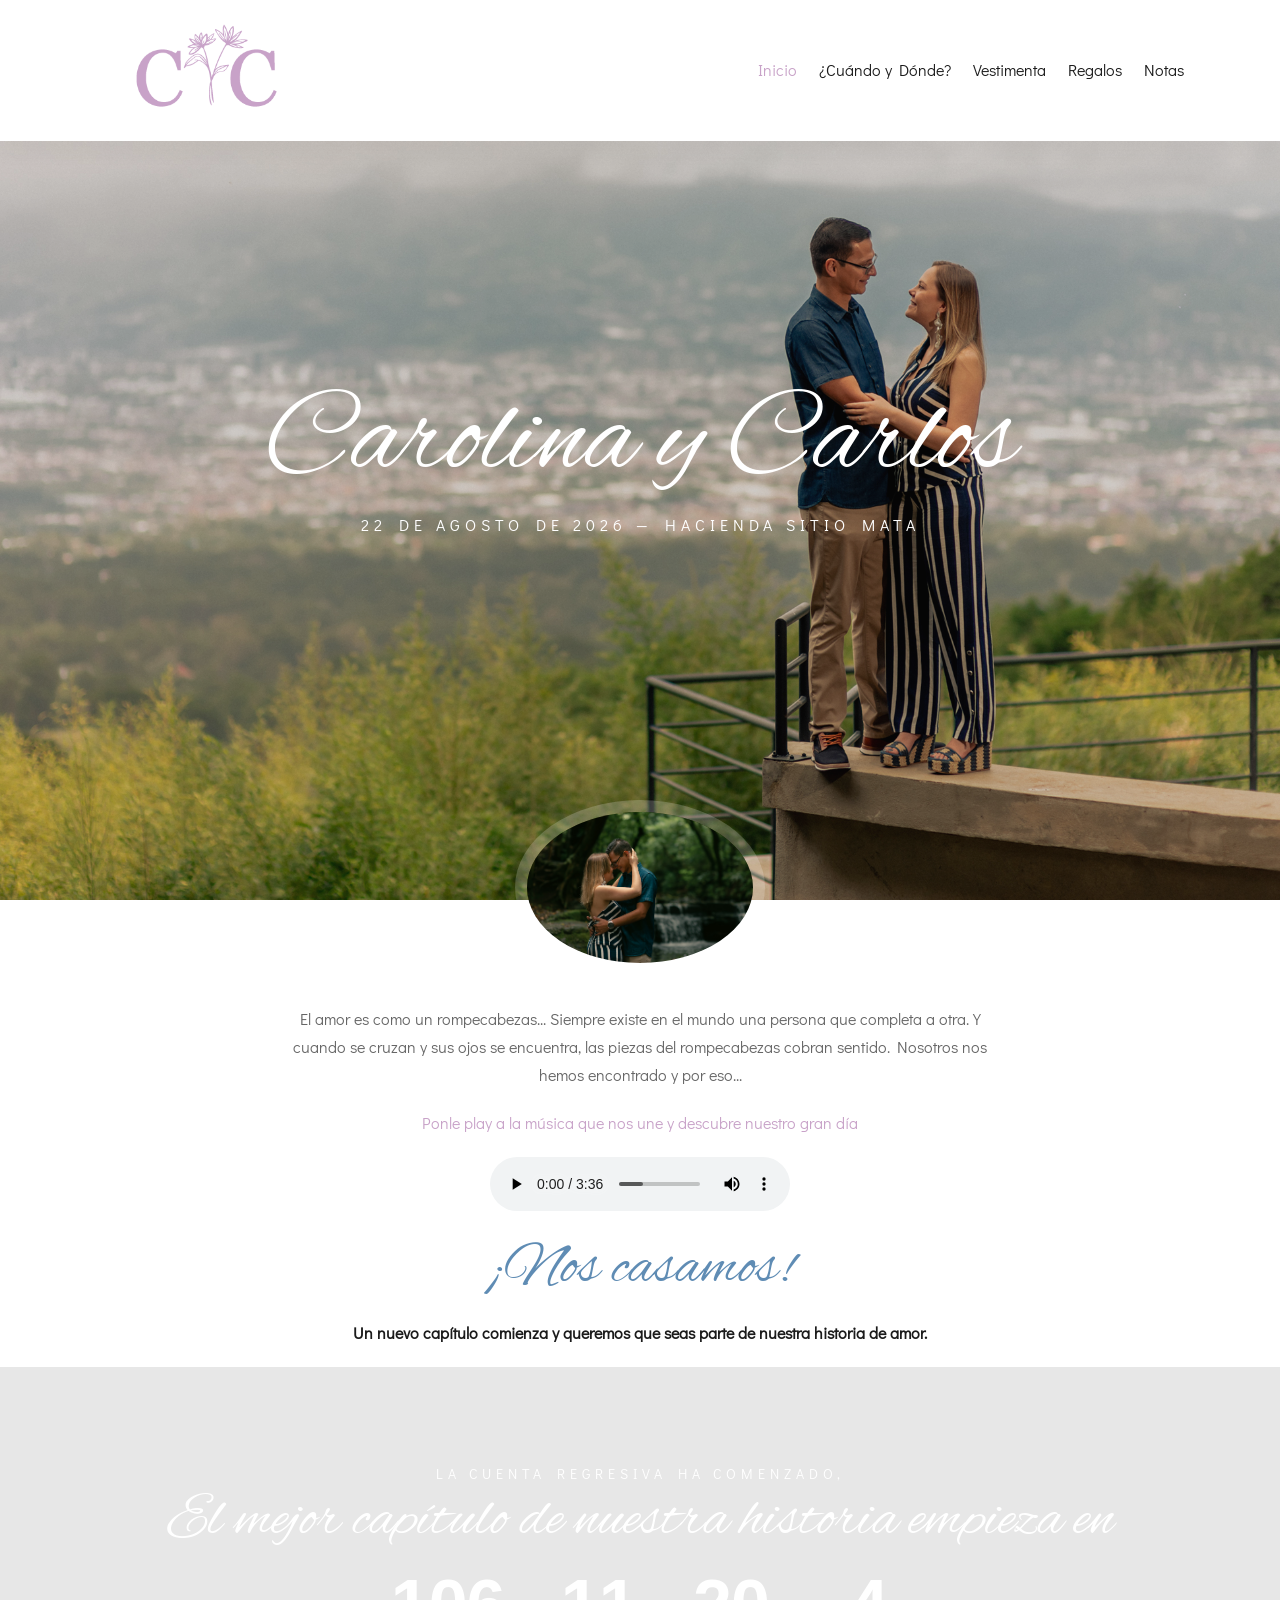
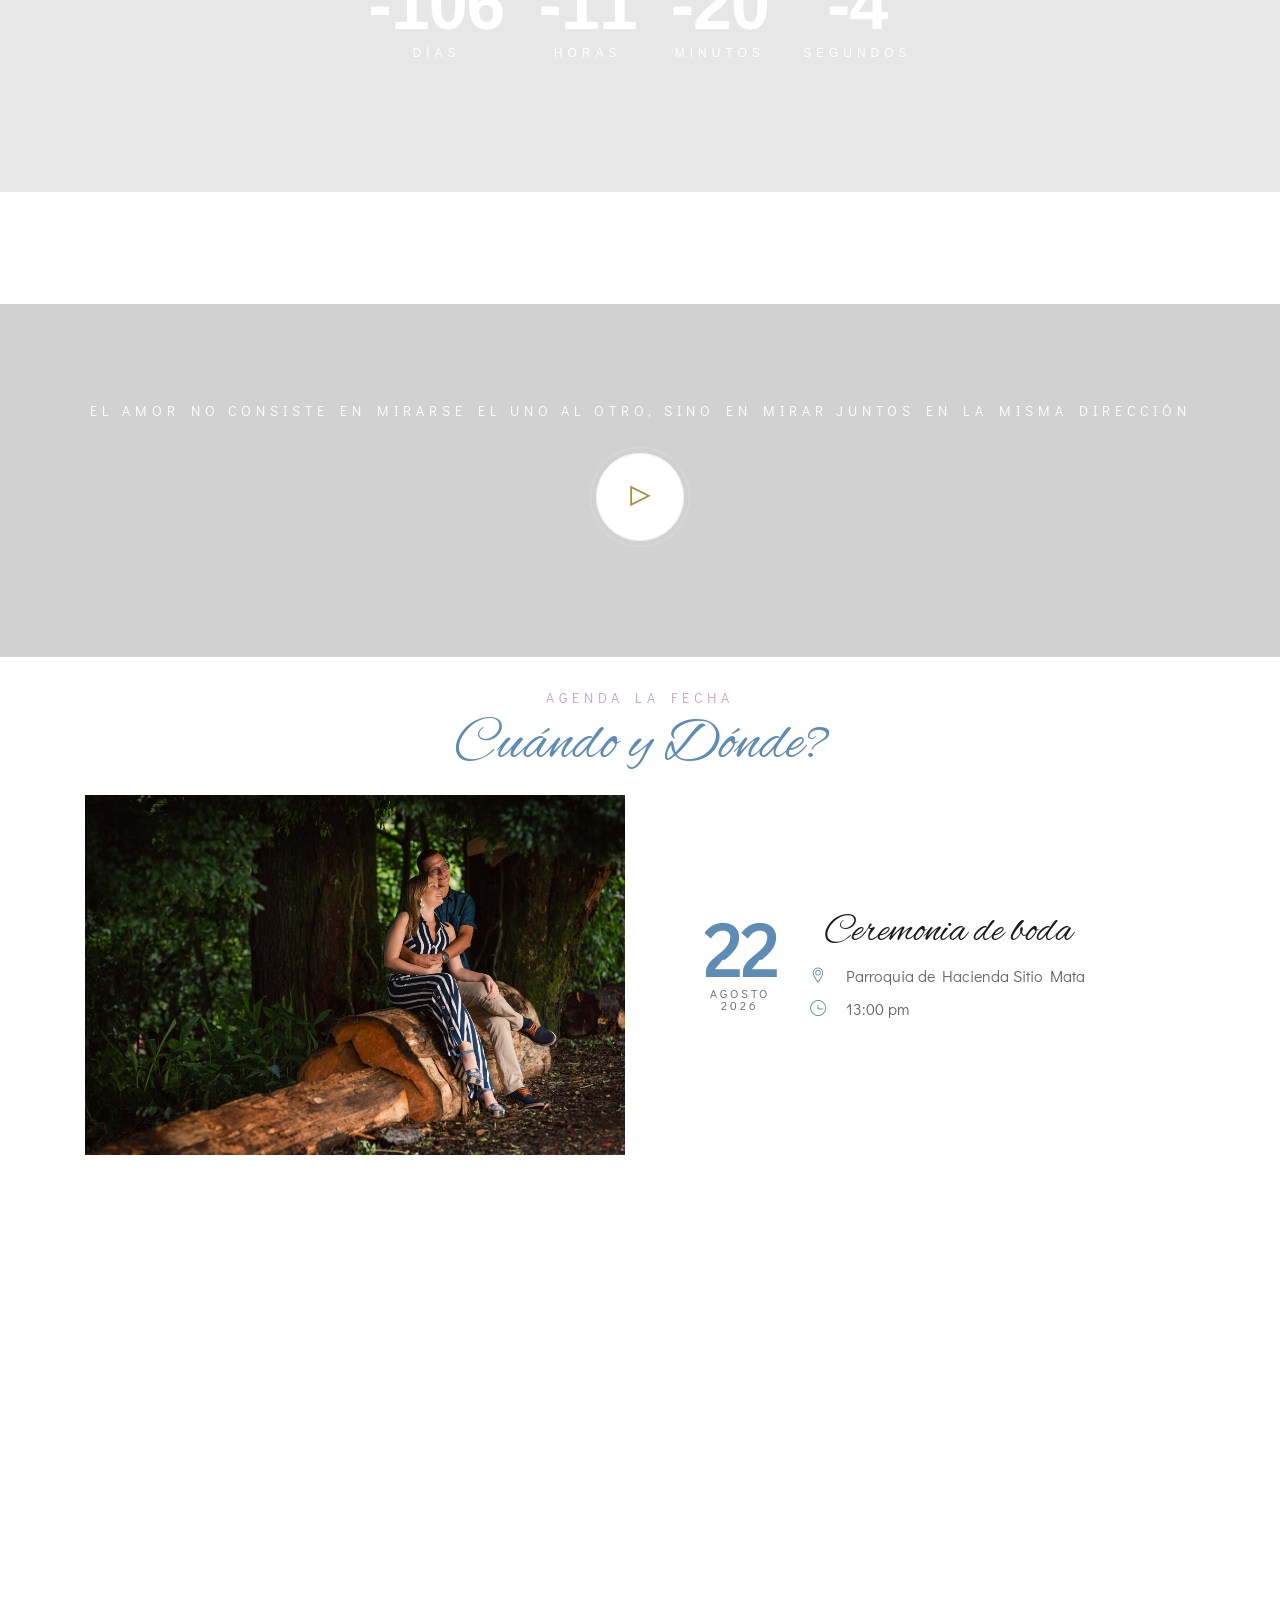
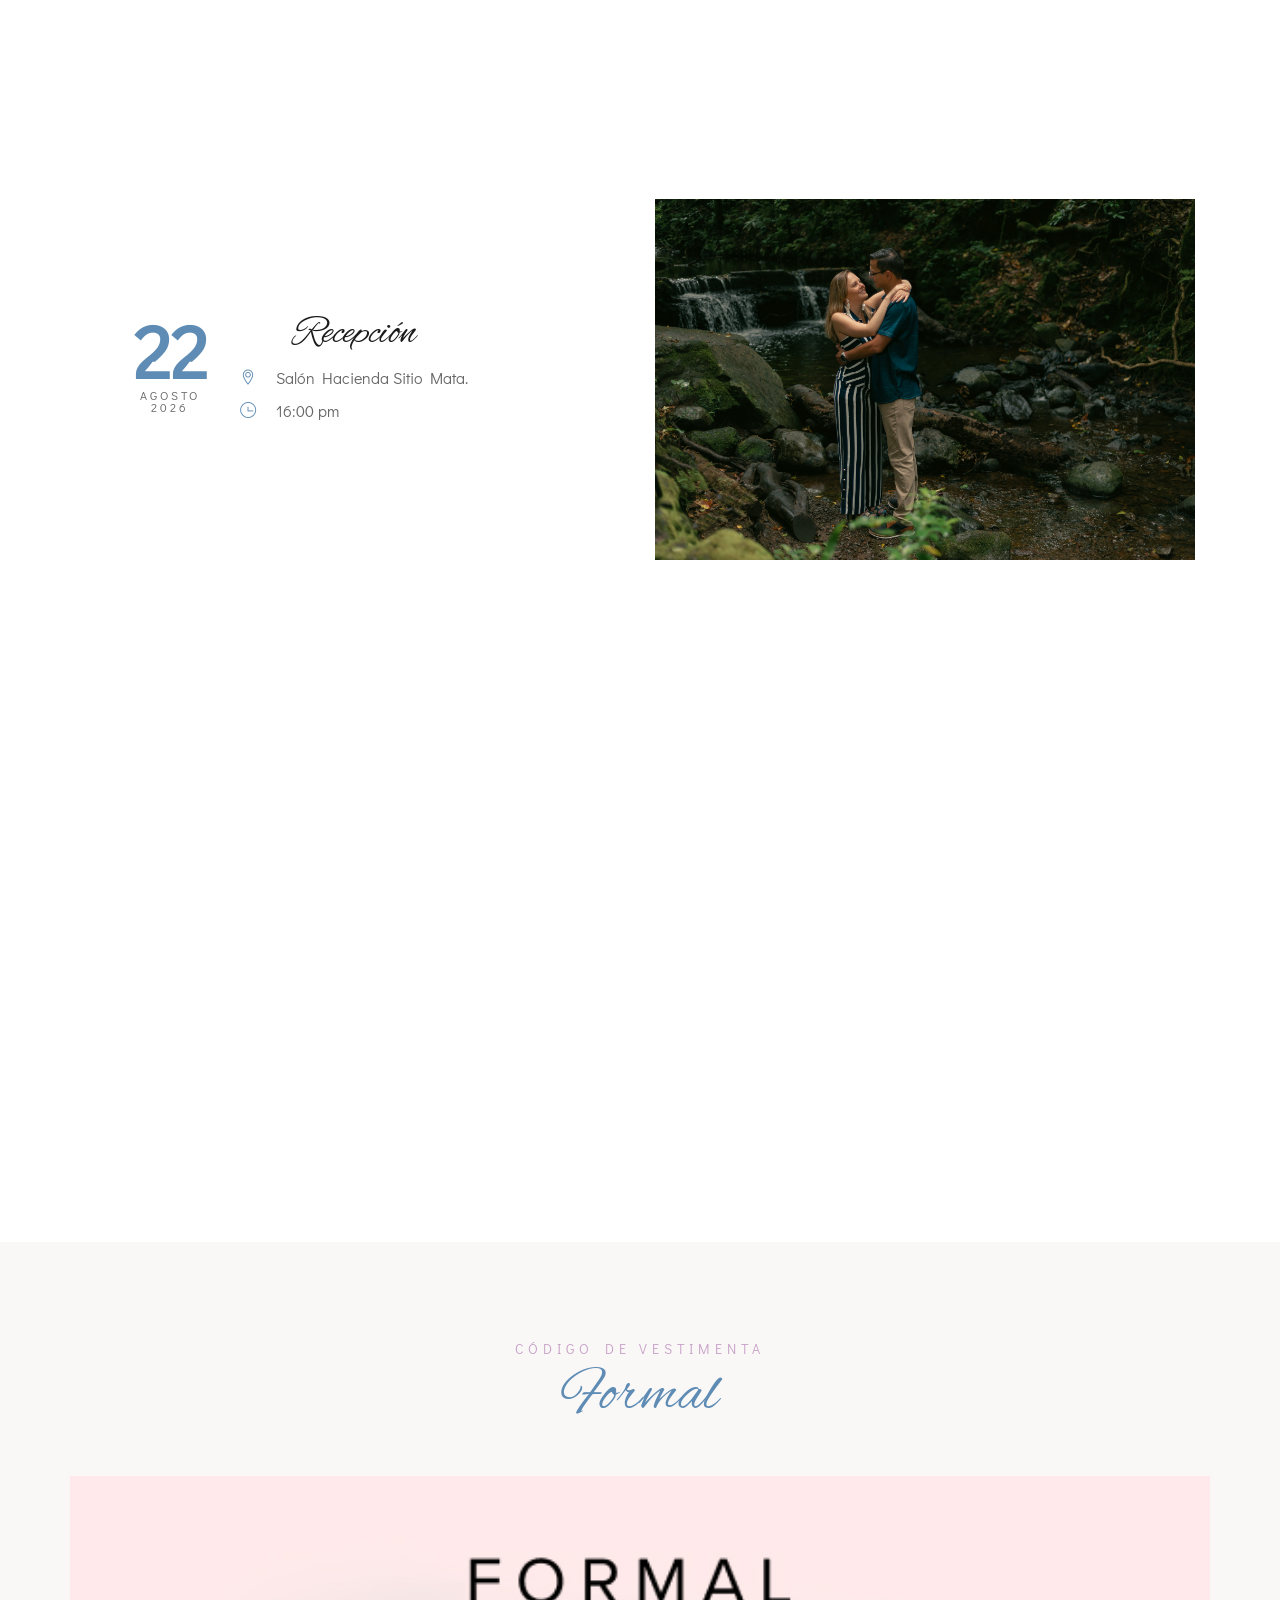
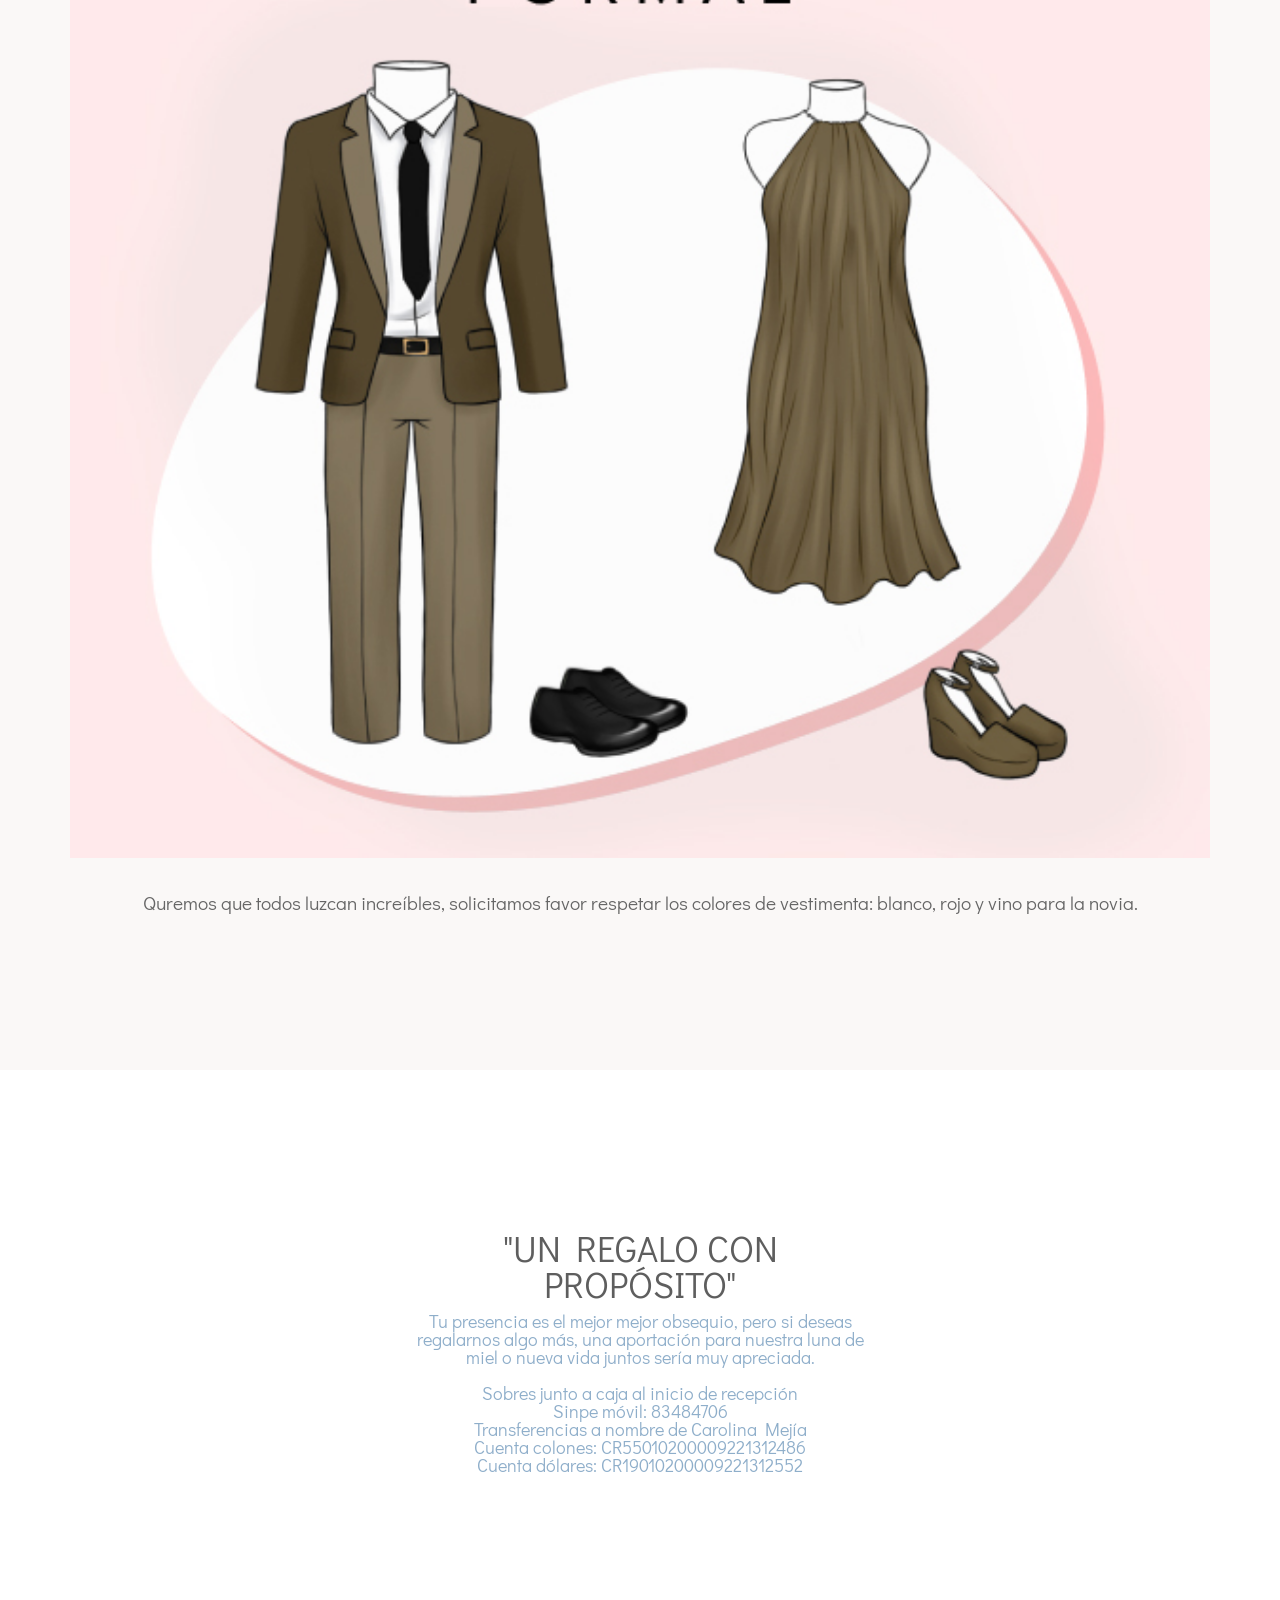
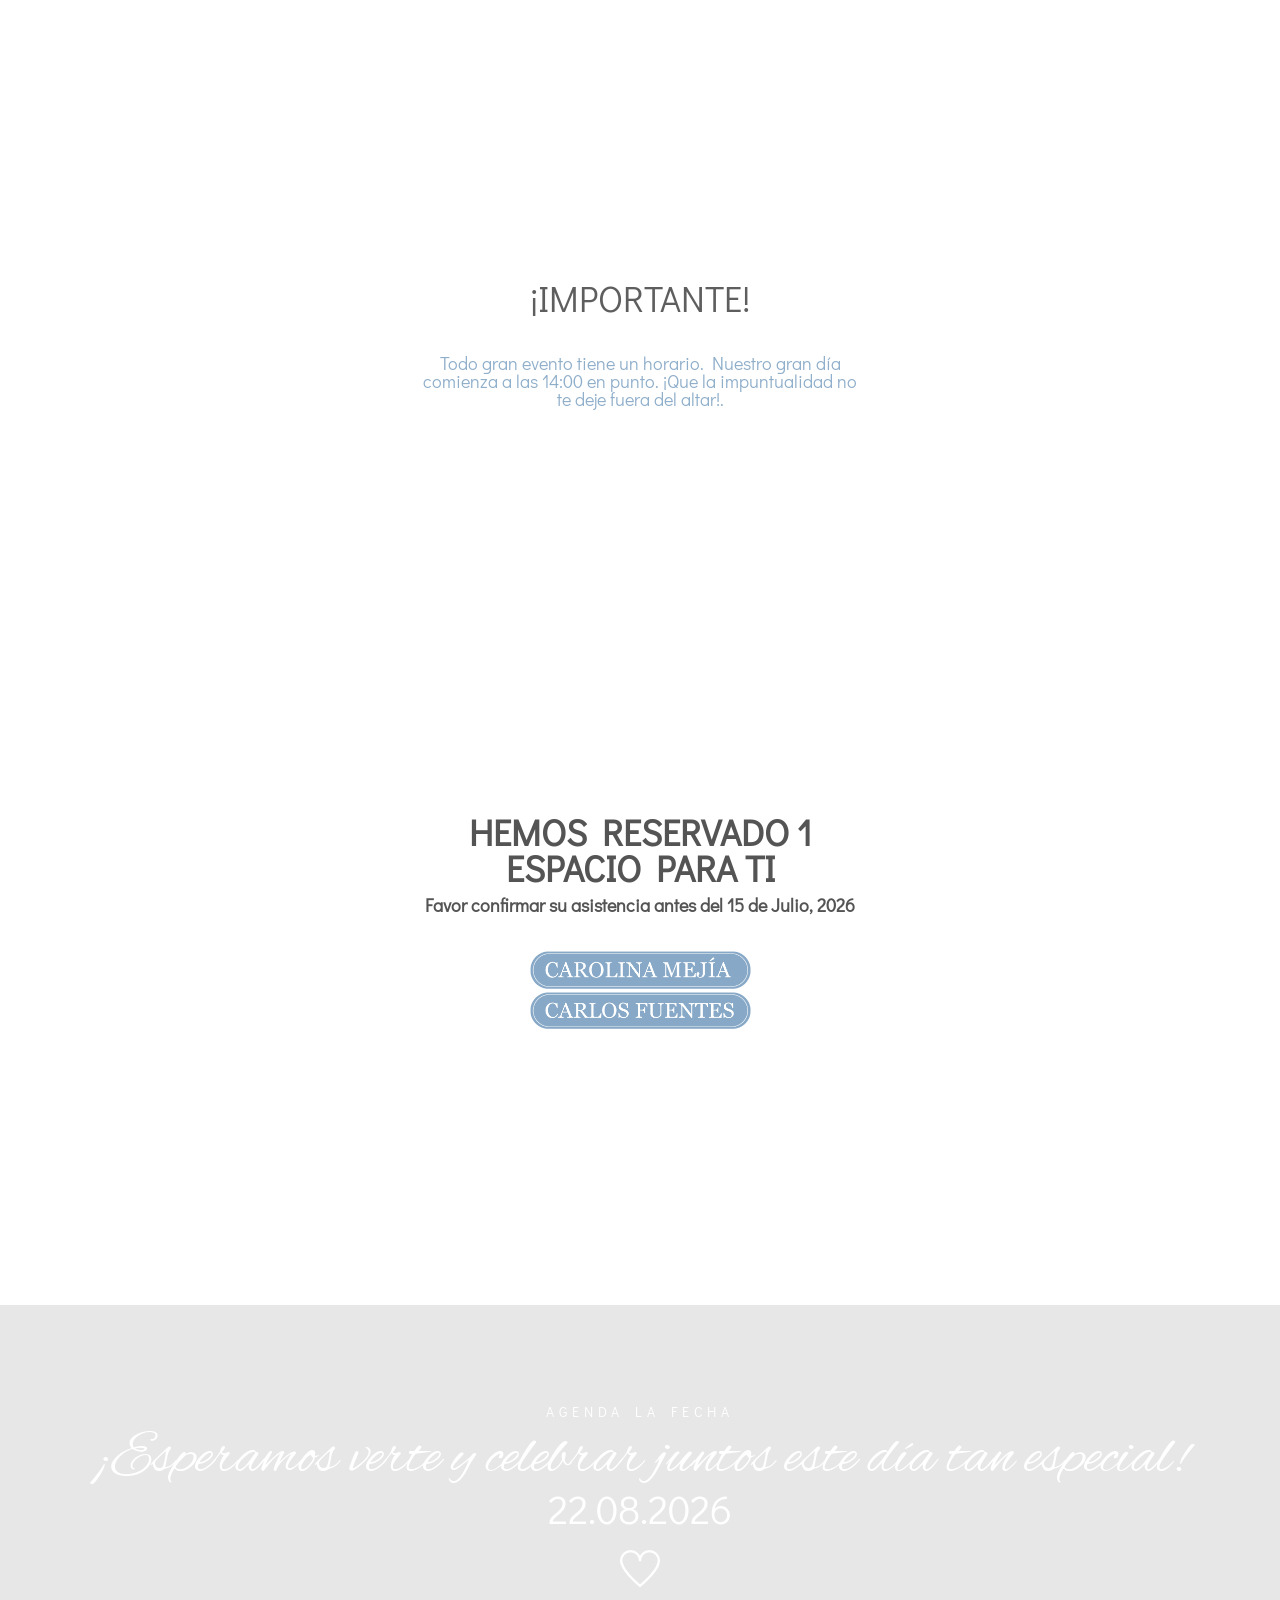
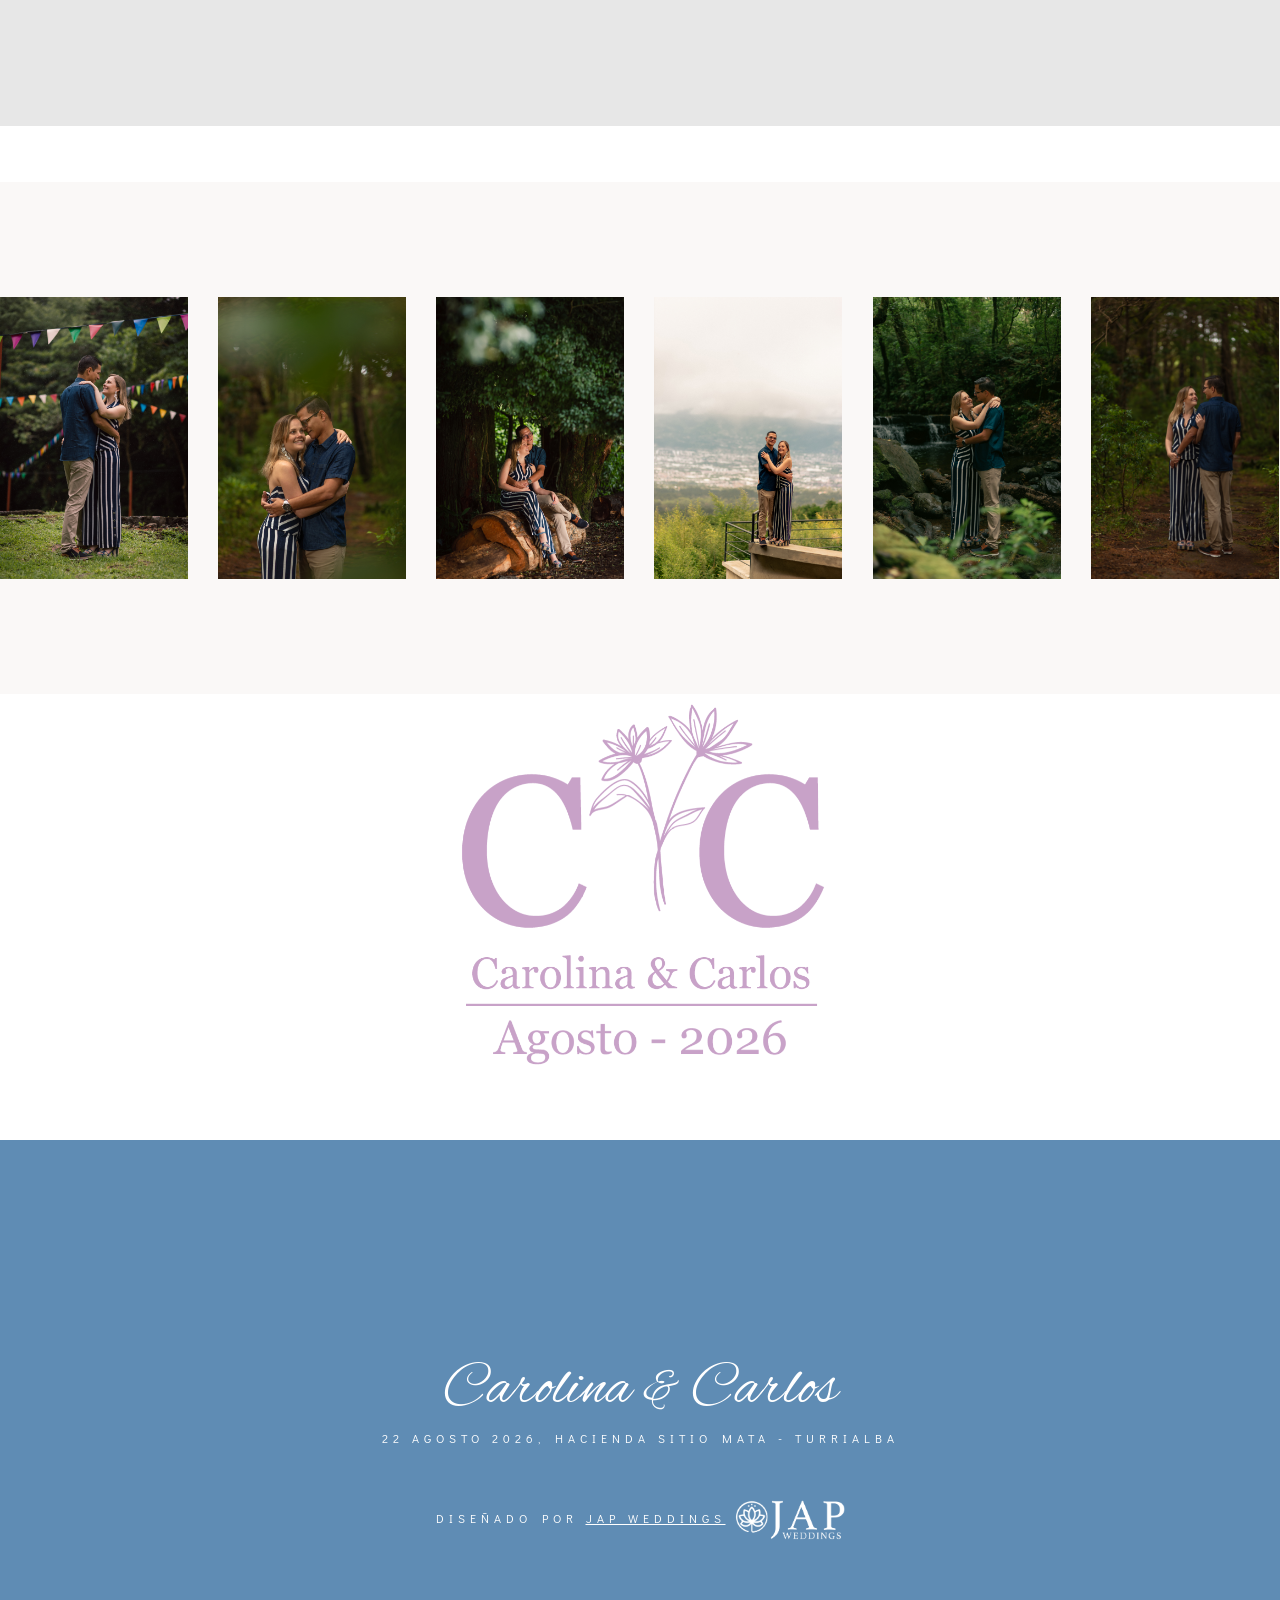
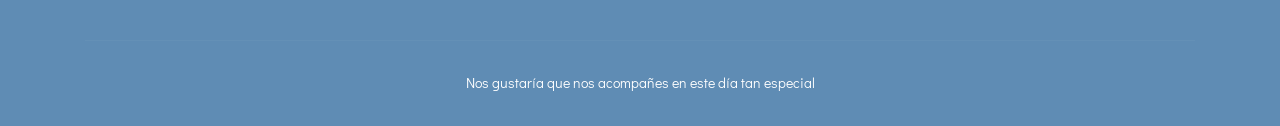
==== commit dccf59a9: "Adjust background position in countdown section" ====
--- a/index.html
+++ b/index.html
@@ -116,7 +116,7 @@
 
     <!-- Countdown section -->
     <div id="countdown" class="section-padding bg-img bg-fixed" data-overlay-dark="1"
-        data-background="images/JAP_8116.jpg" style="background-position: 20% center;">
+        data-background="images/JAP_8116.jpg" style="background-position: 40% center;">
         <div class="container">
             <div class="row">
                 <div class="section-head col-md-12">
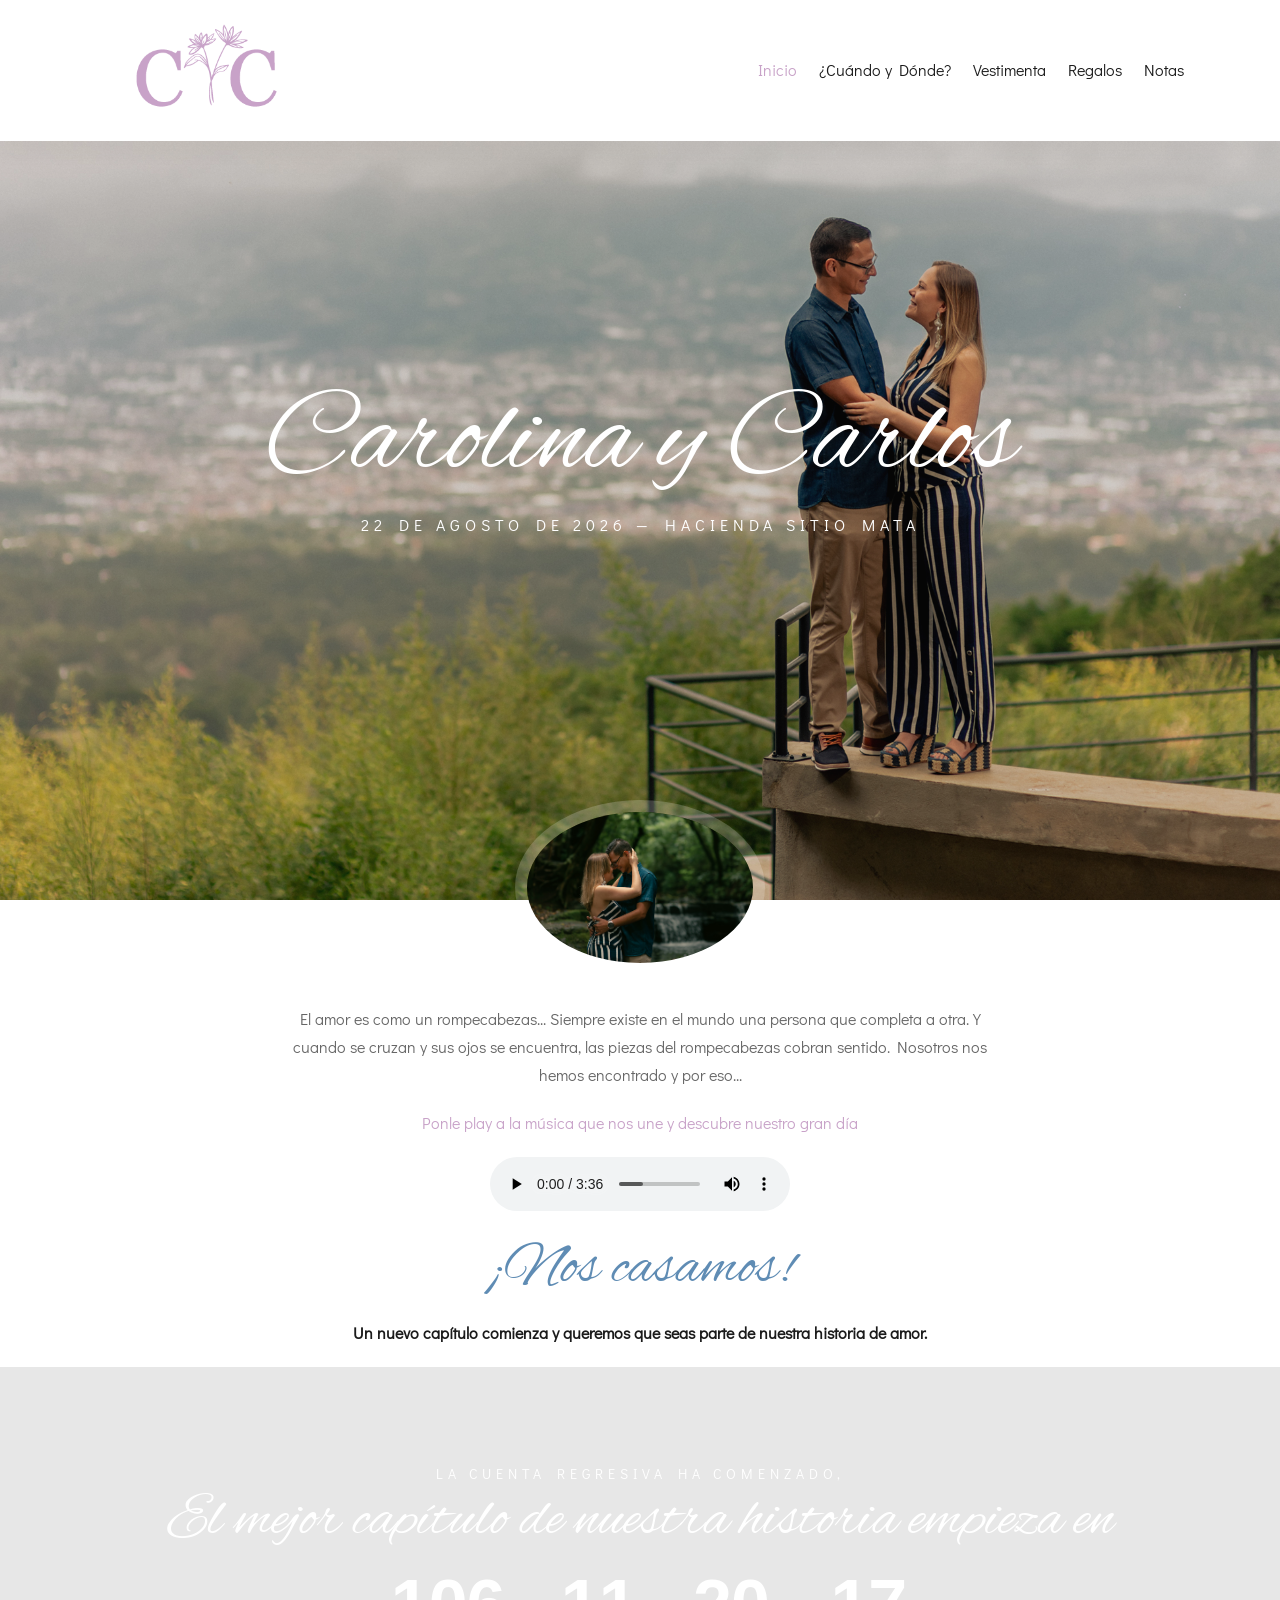
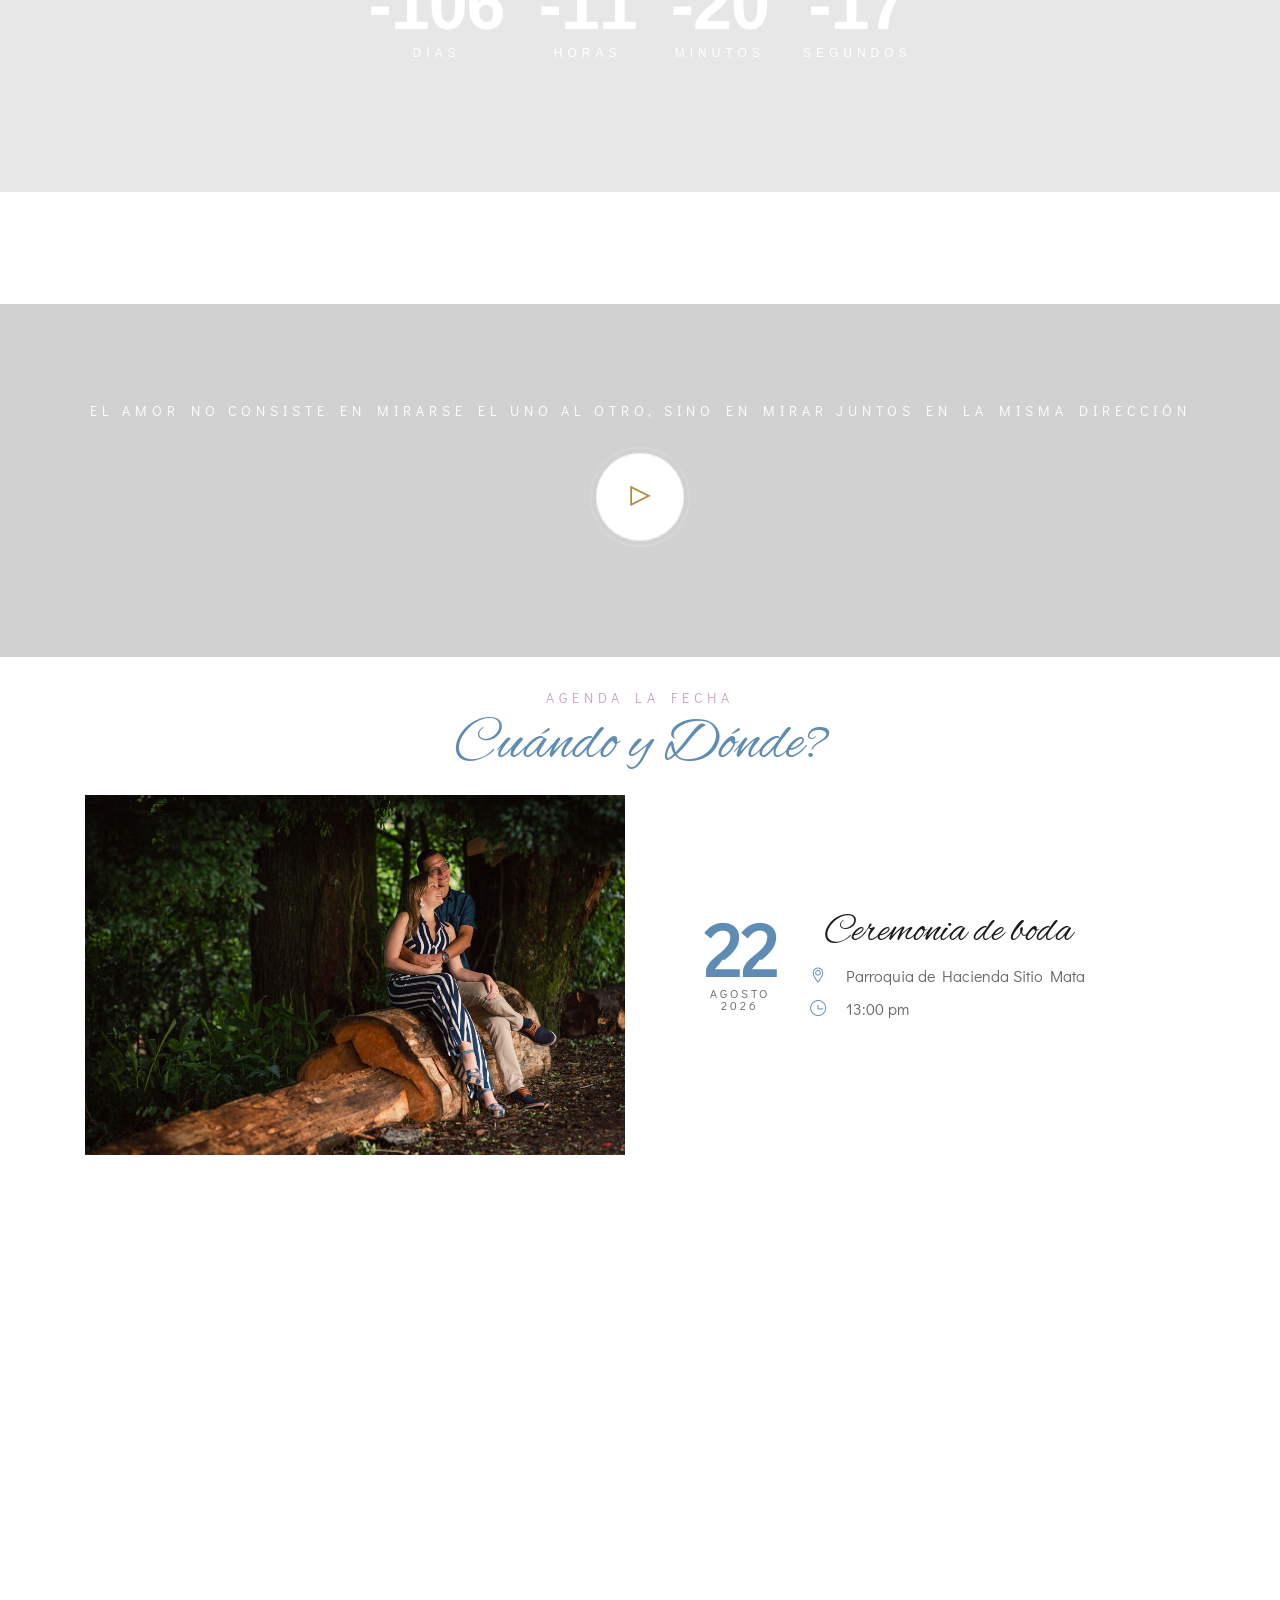
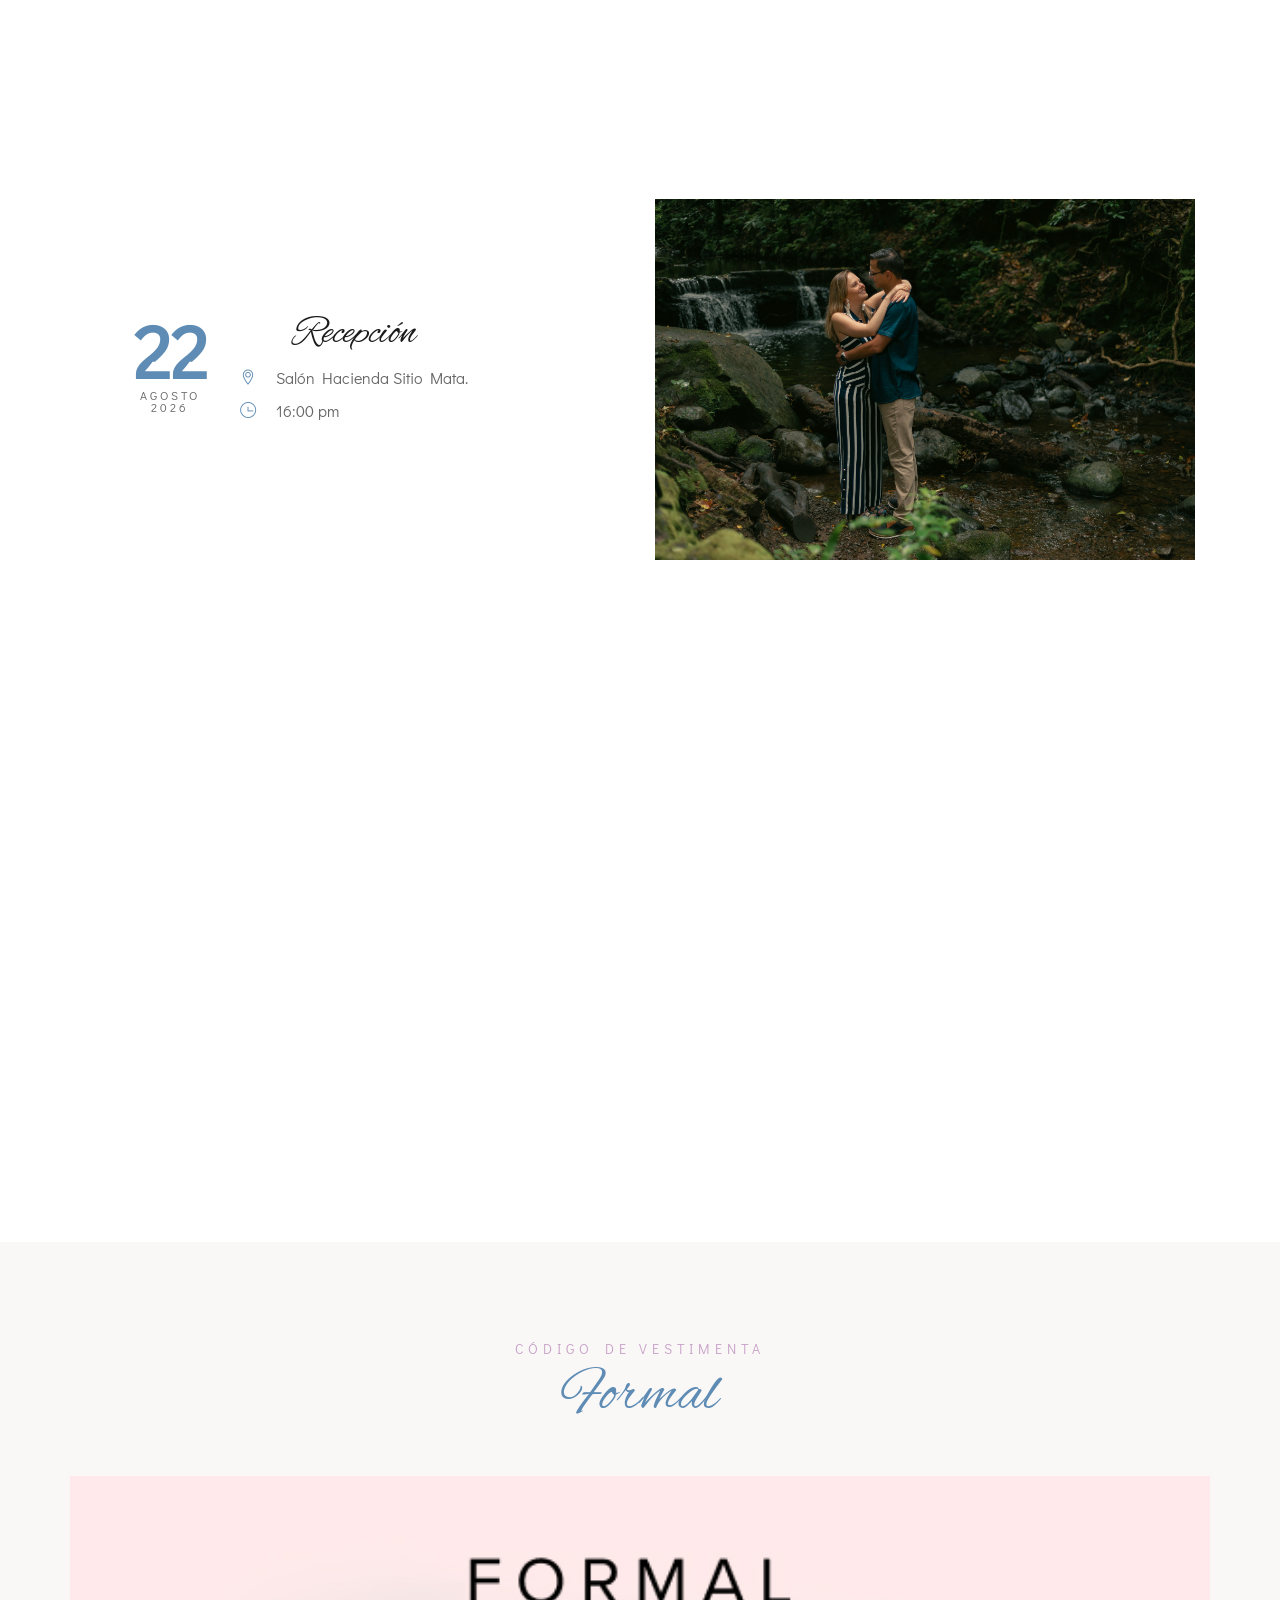
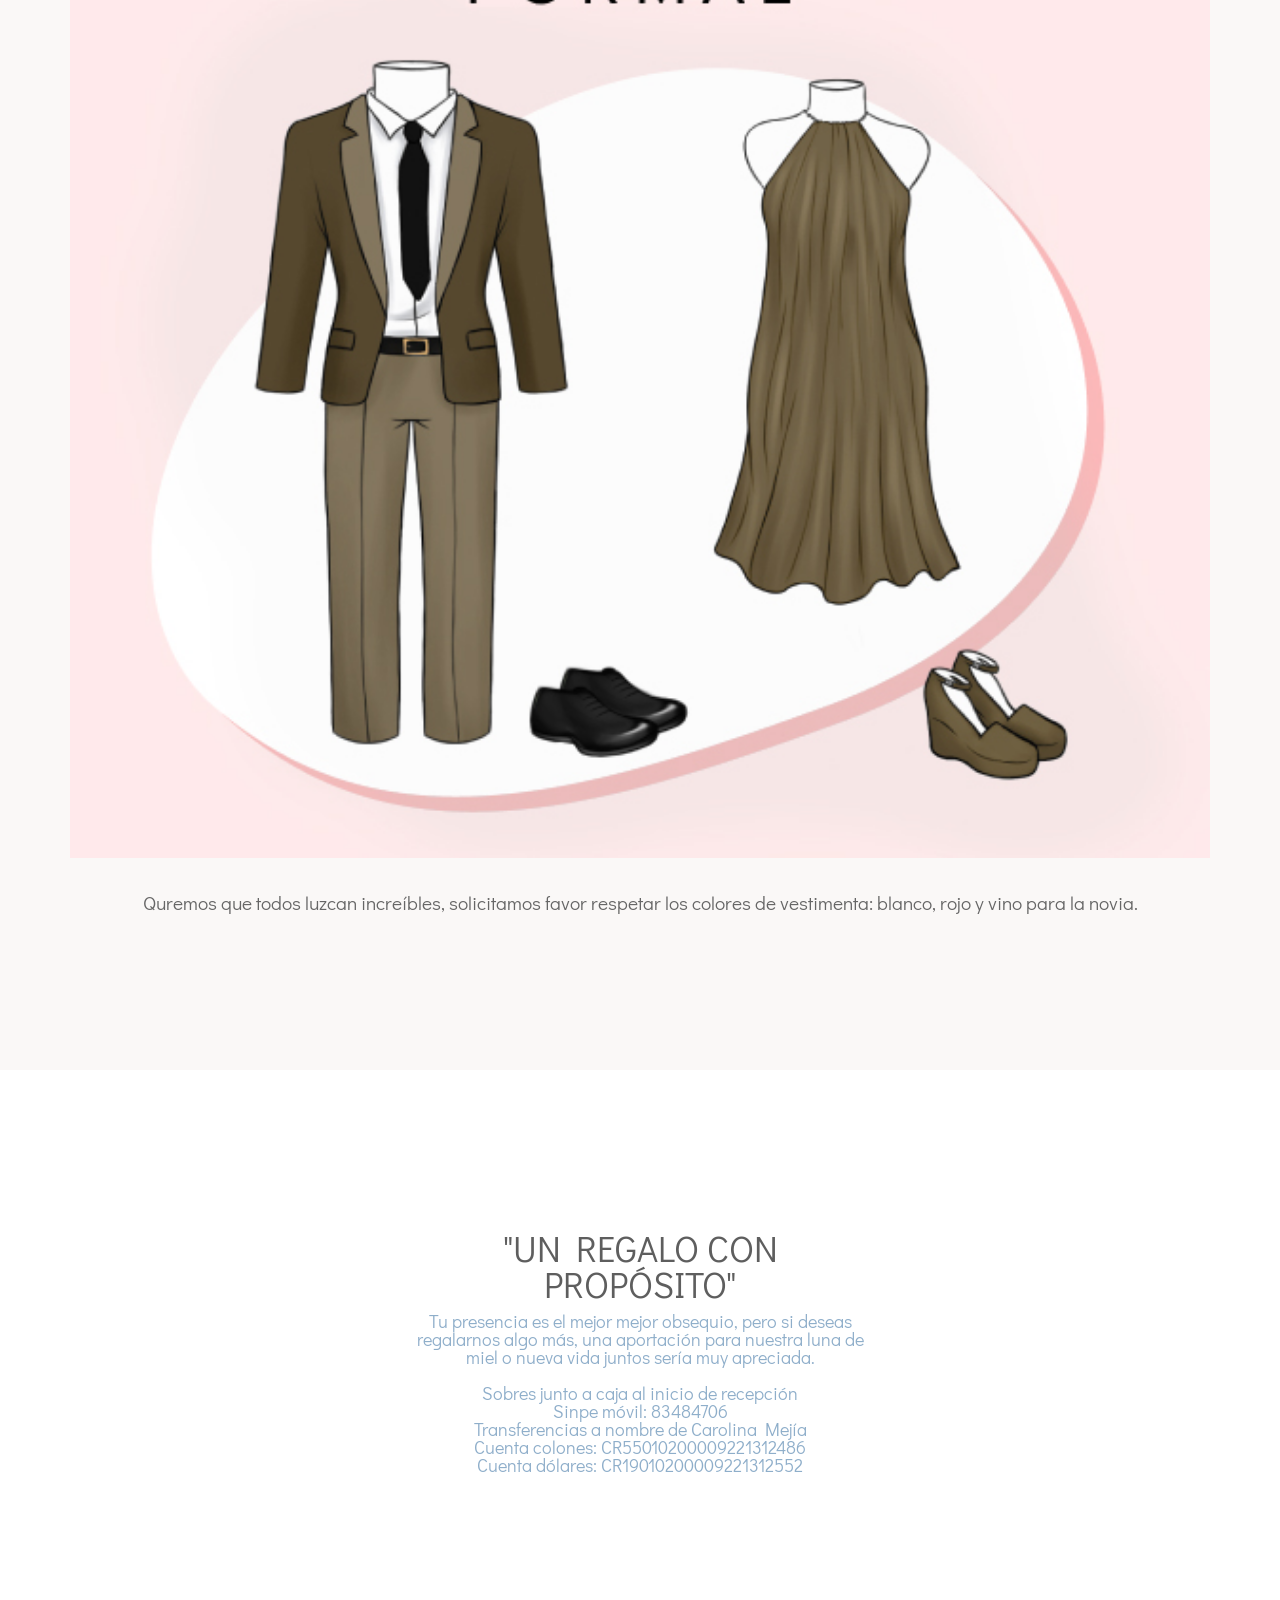
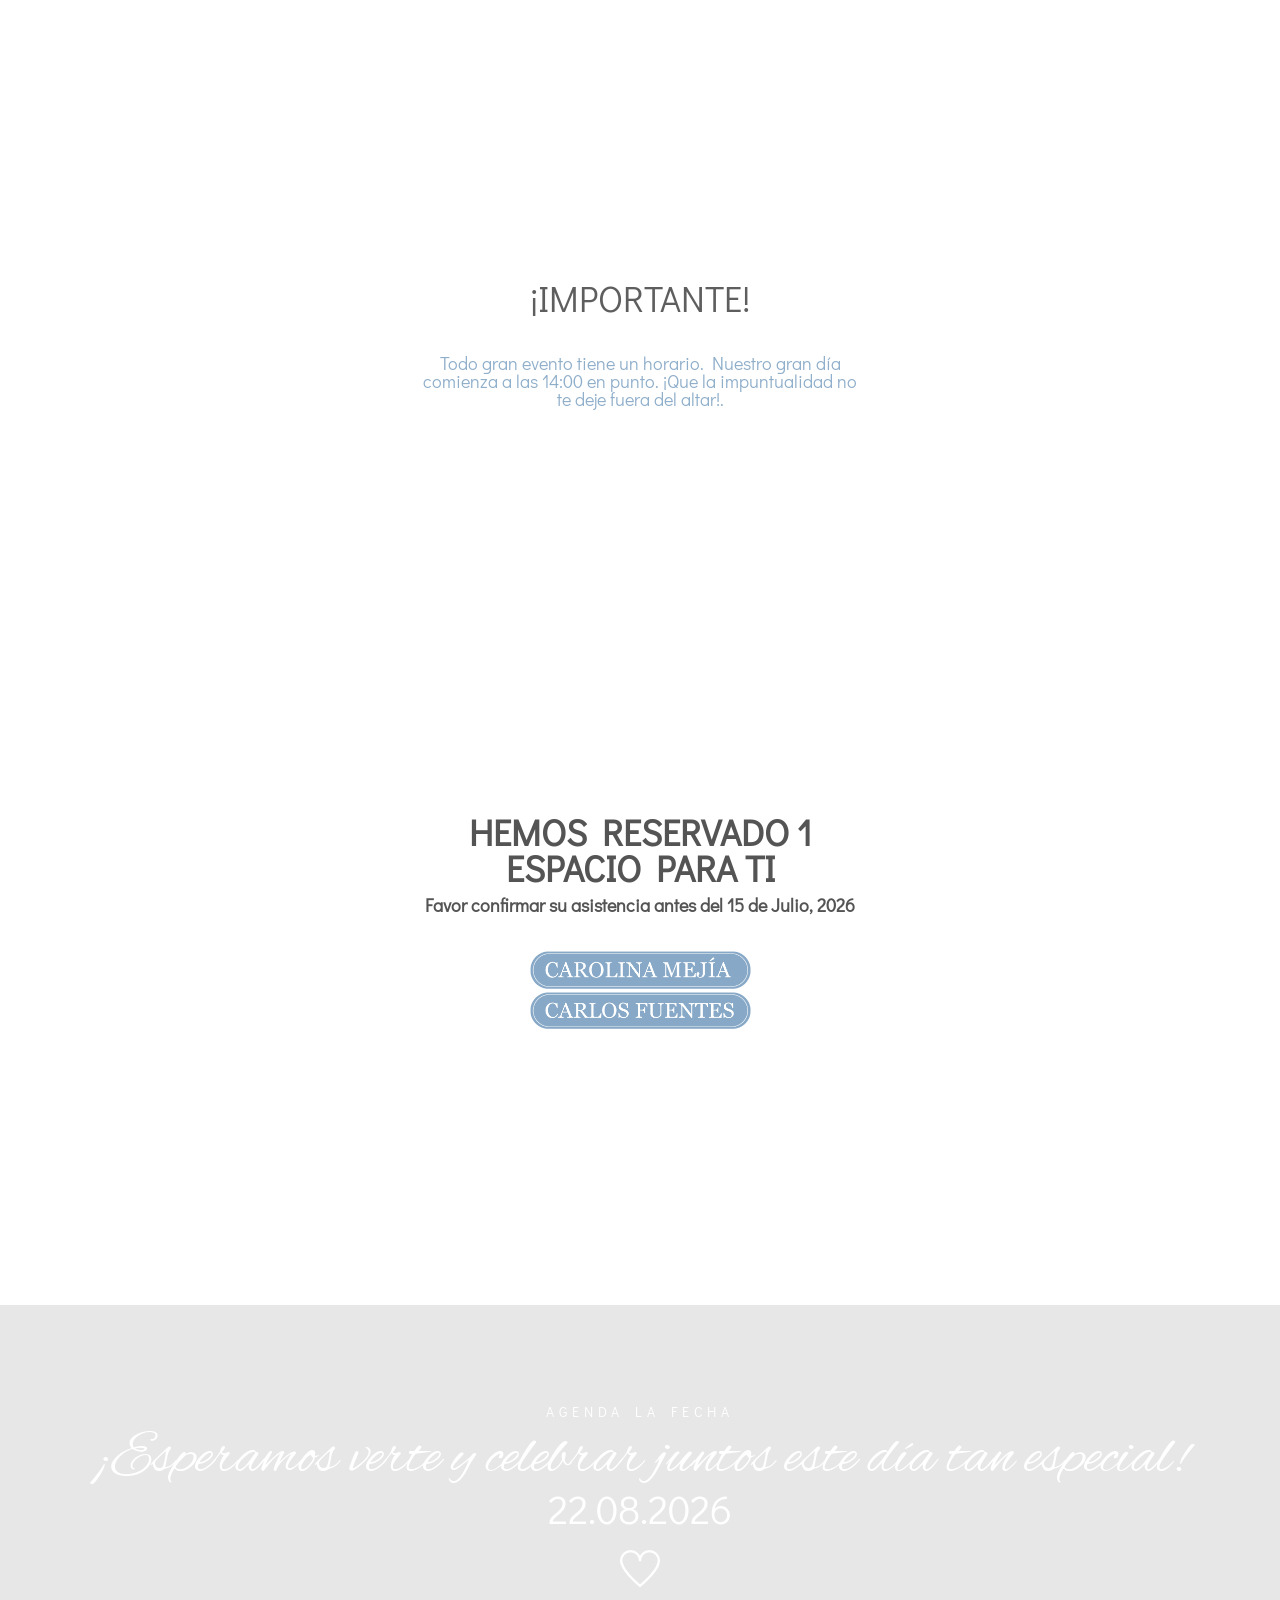
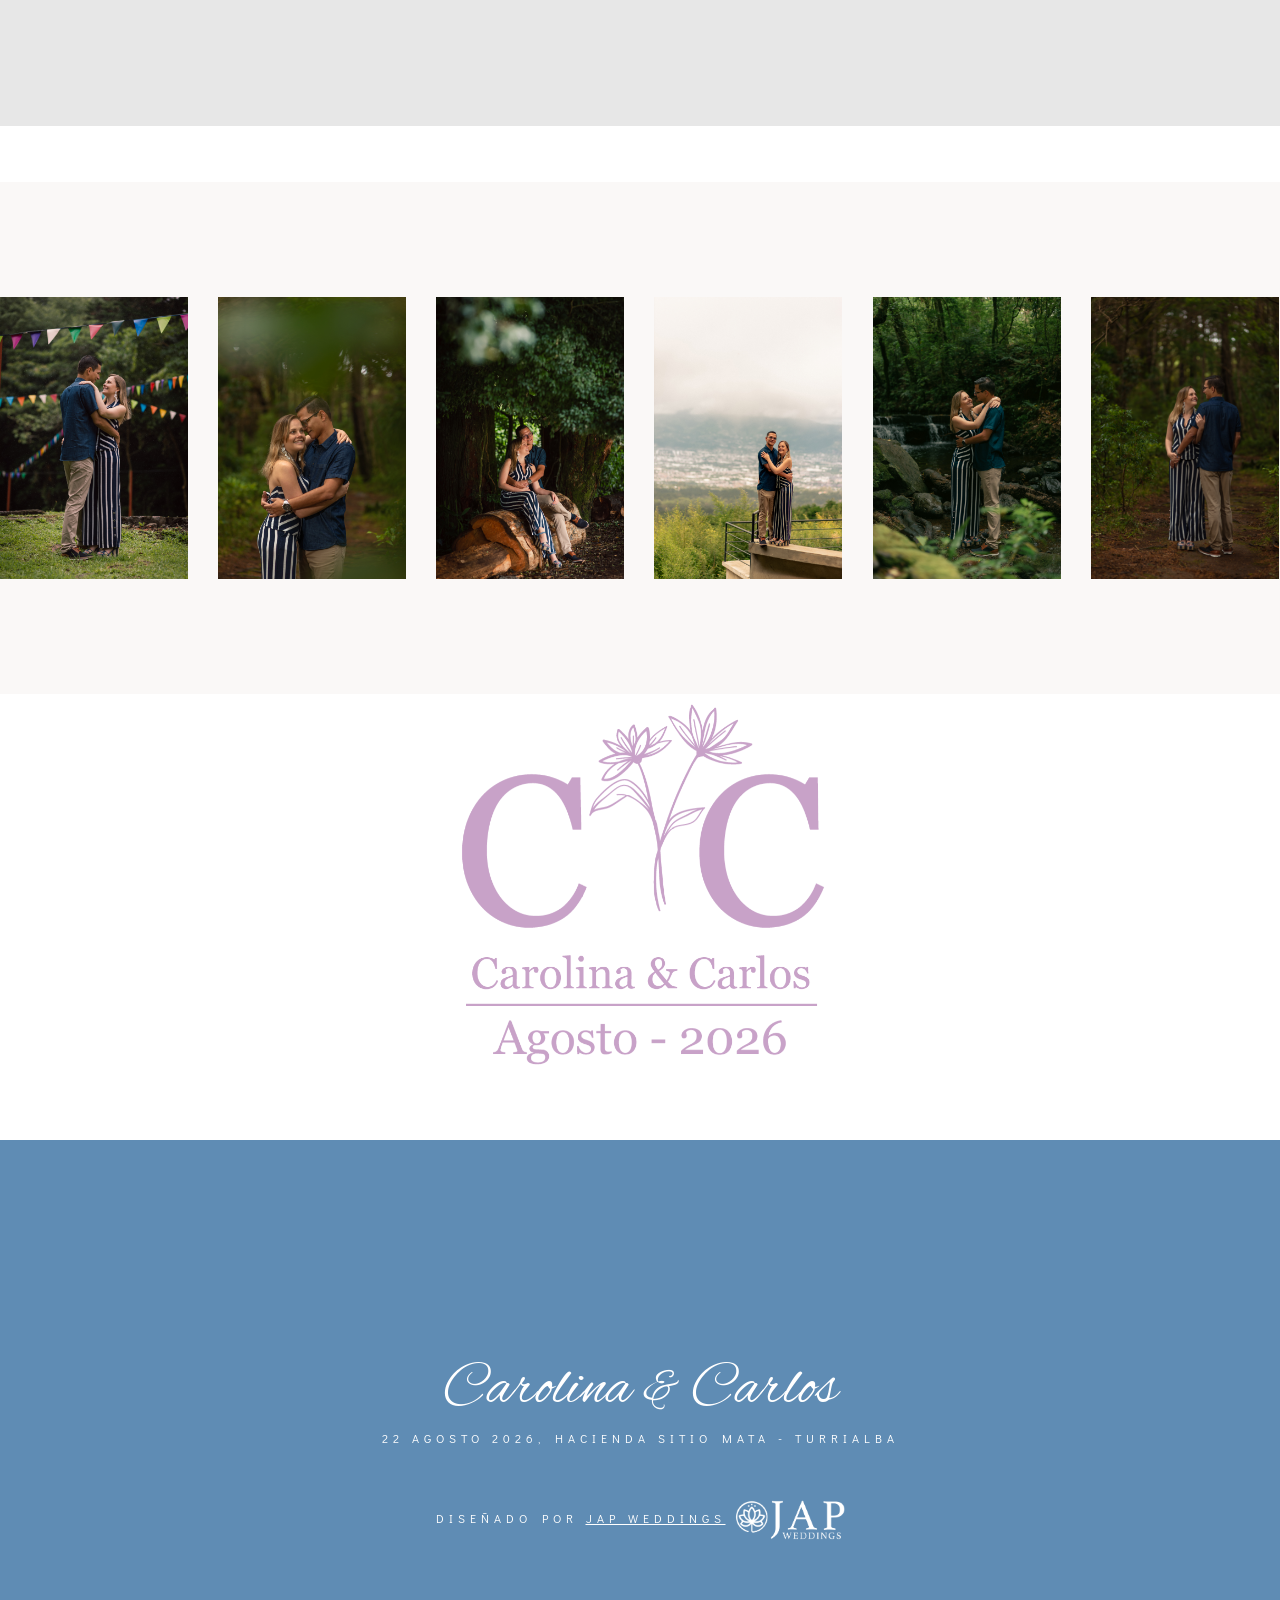
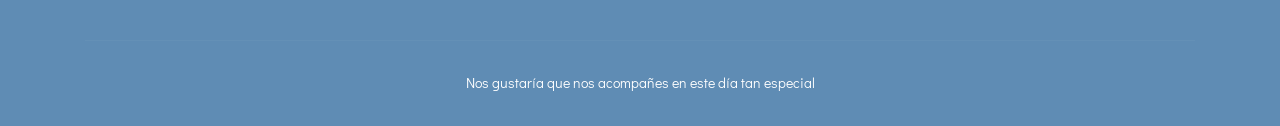
==== commit 1181d955: "Change background position to 50% center Adjusted background position for countdown section." ====
--- a/index.html
+++ b/index.html
@@ -116,7 +116,7 @@
 
     <!-- Countdown section -->
     <div id="countdown" class="section-padding bg-img bg-fixed" data-overlay-dark="1"
-        data-background="images/JAP_8116.jpg" style="background-position: 40% center;">
+        data-background="images/JAP_8116.jpg" style="background-position: 50% center;">
         <div class="container">
             <div class="row">
                 <div class="section-head col-md-12">
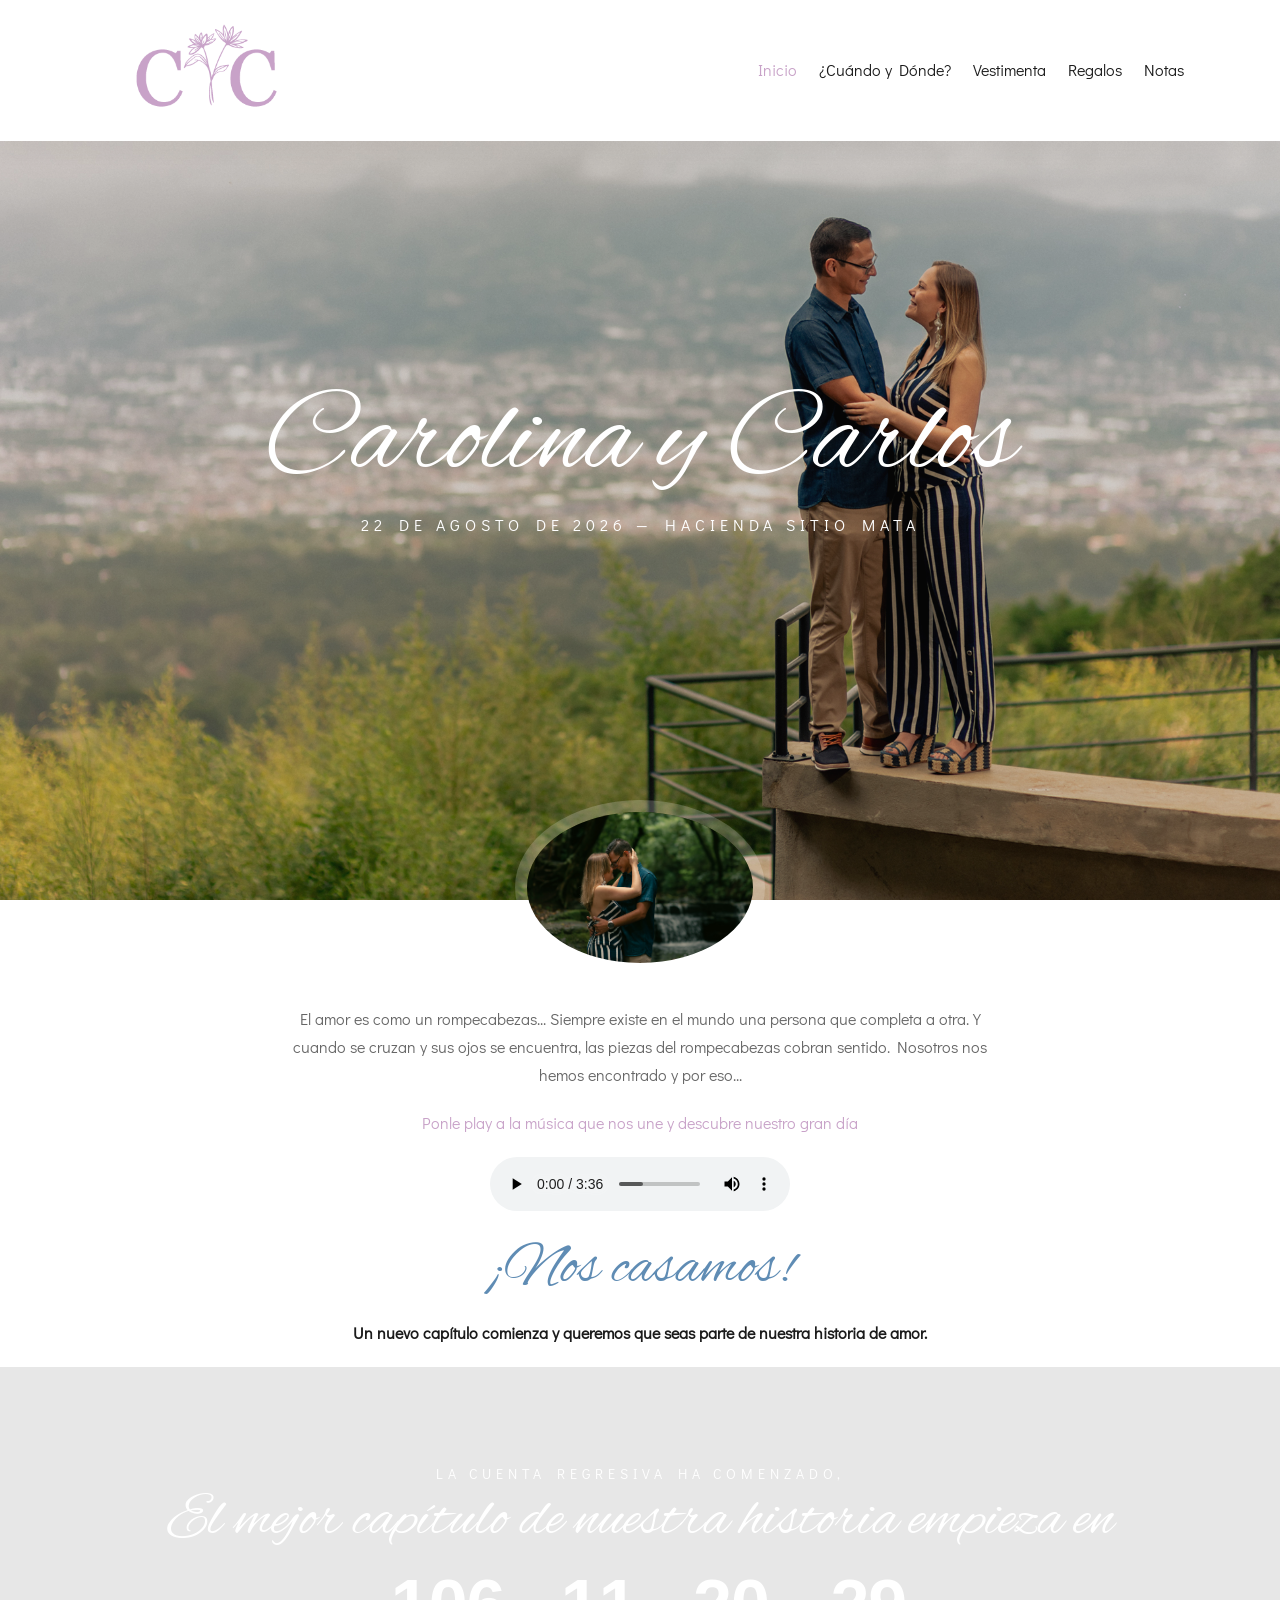
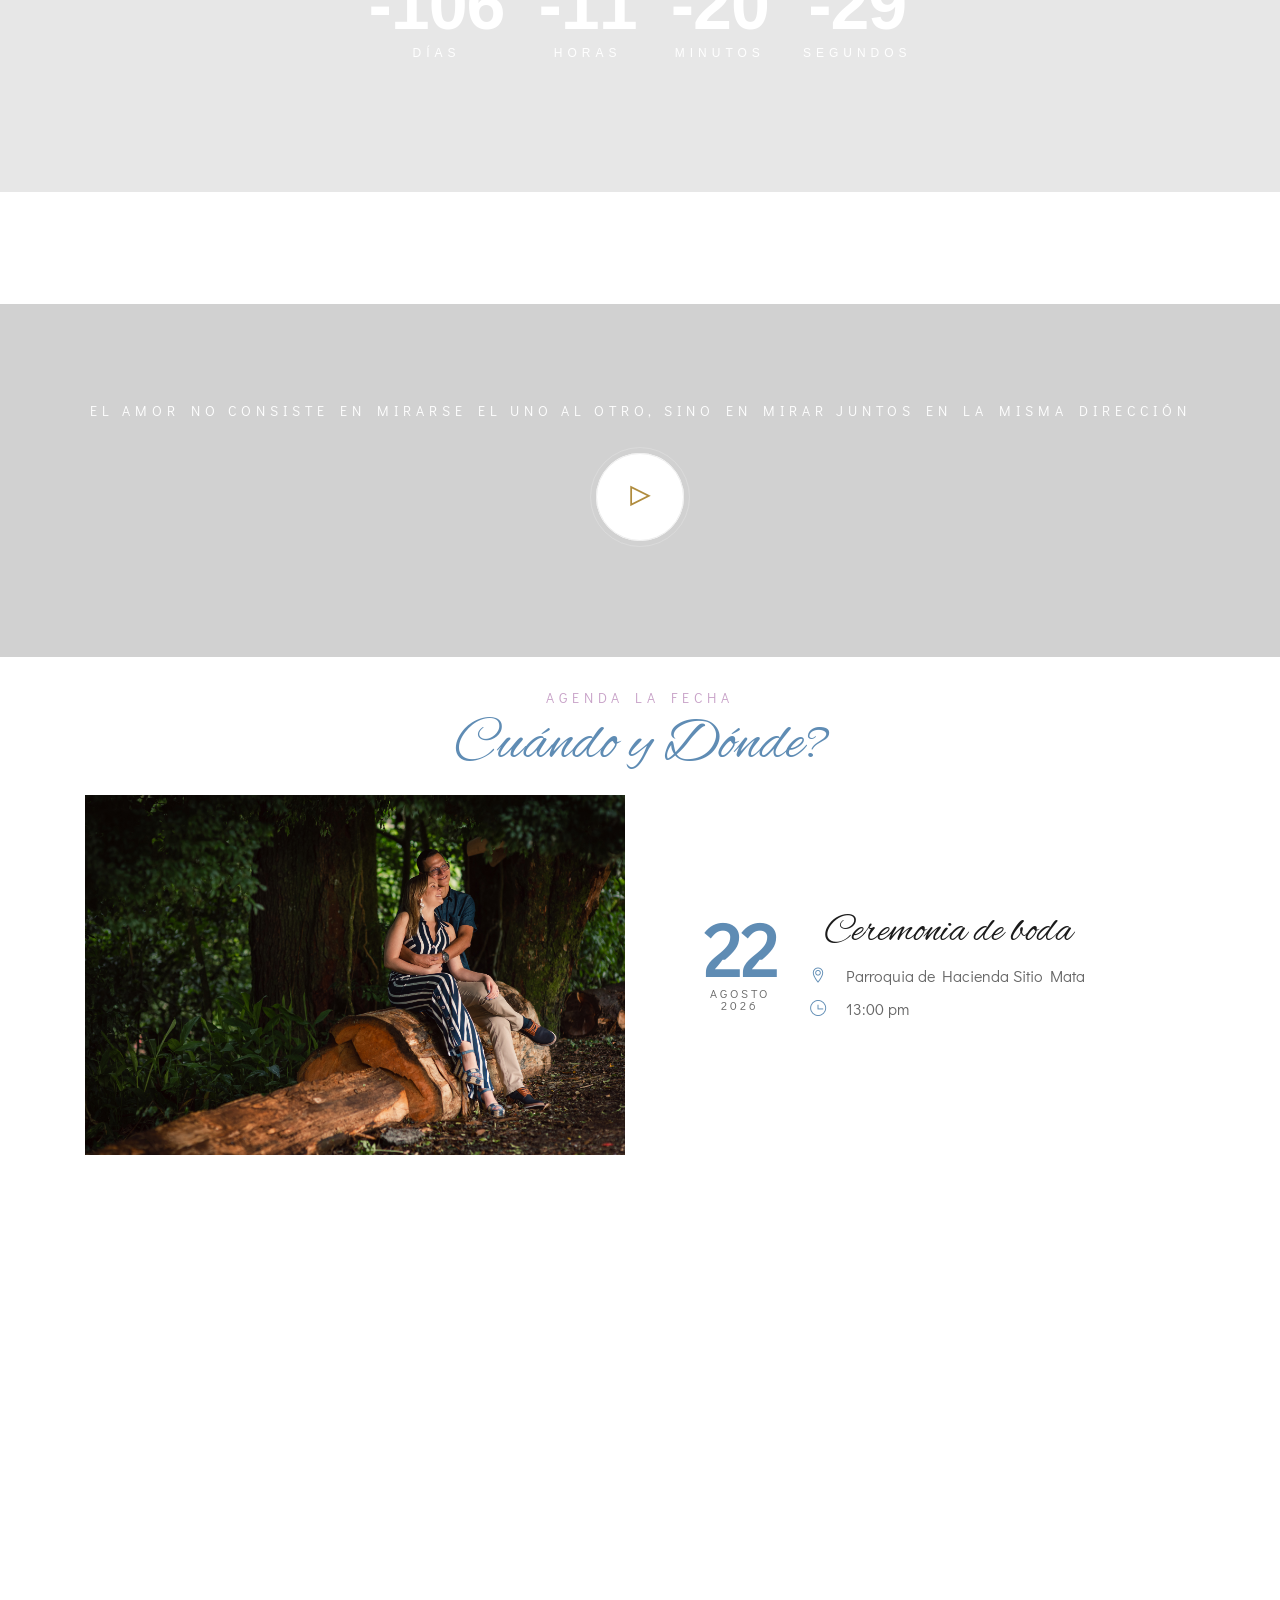
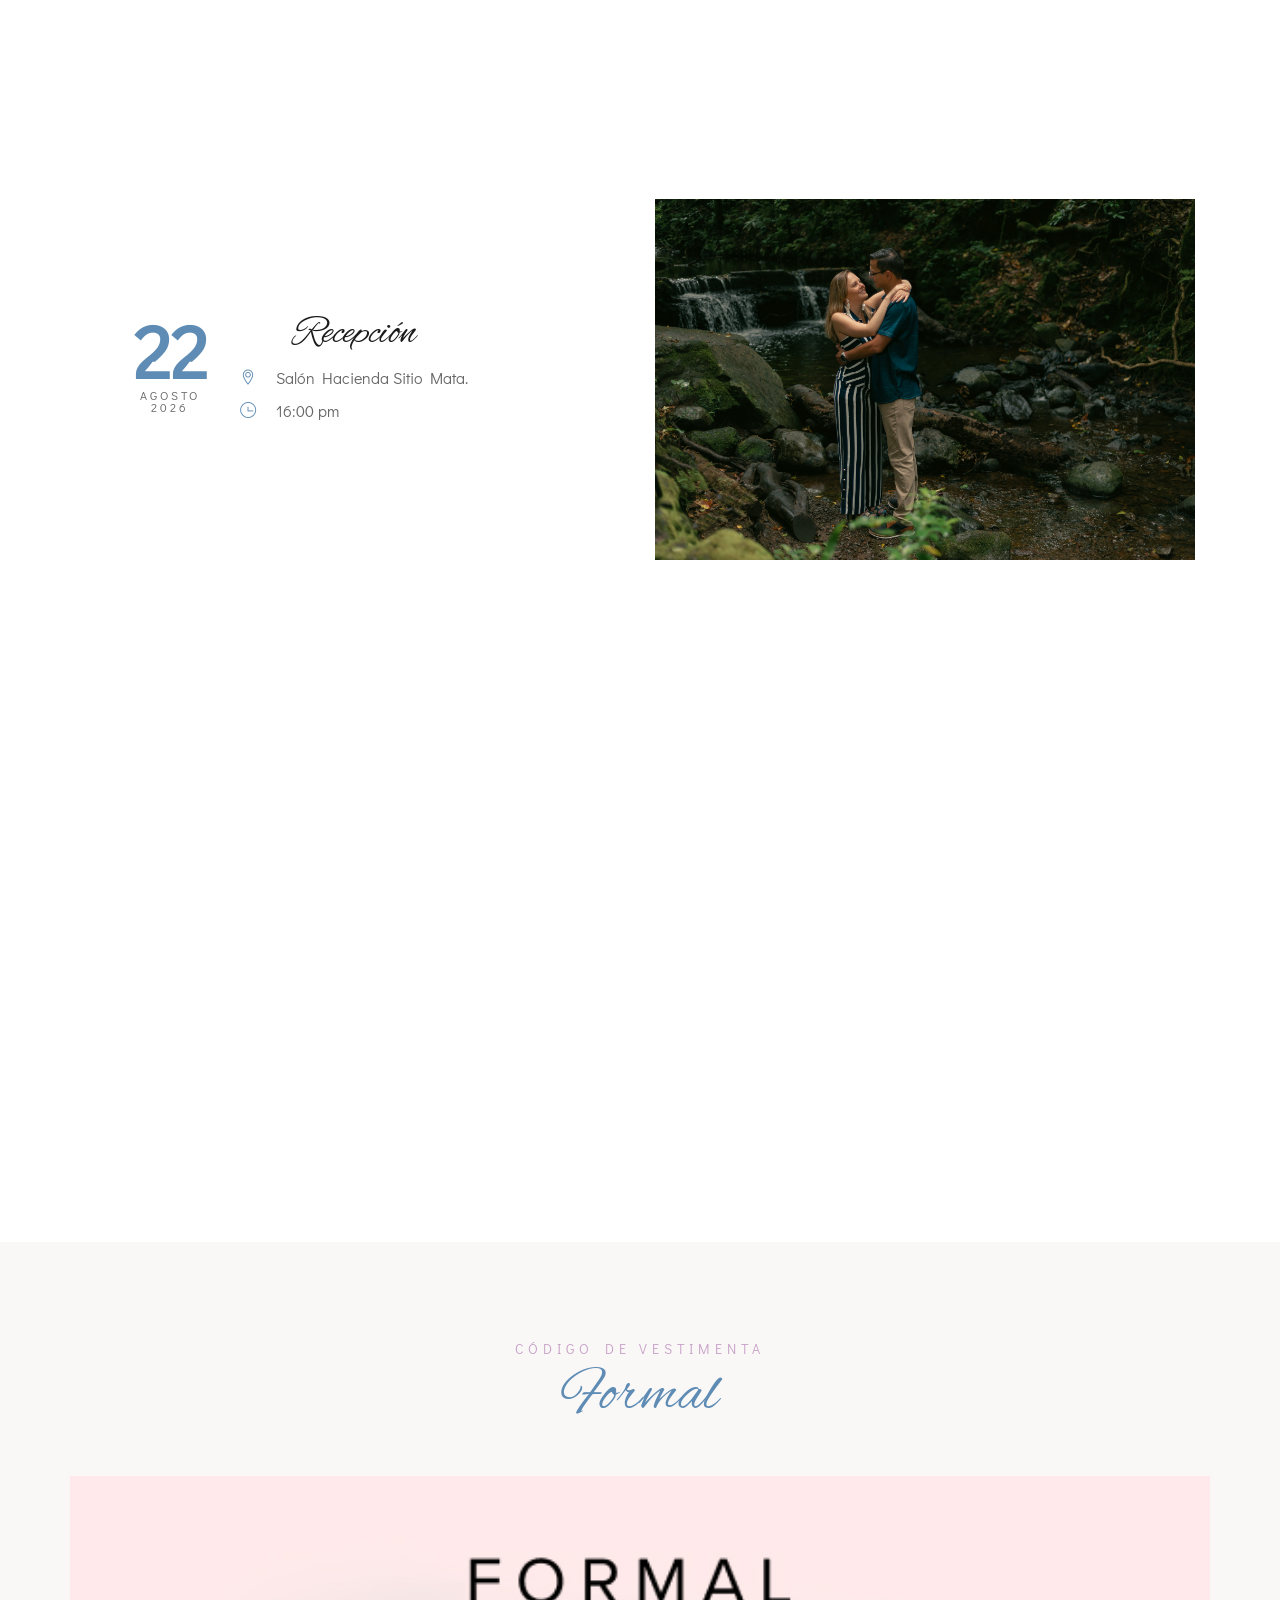
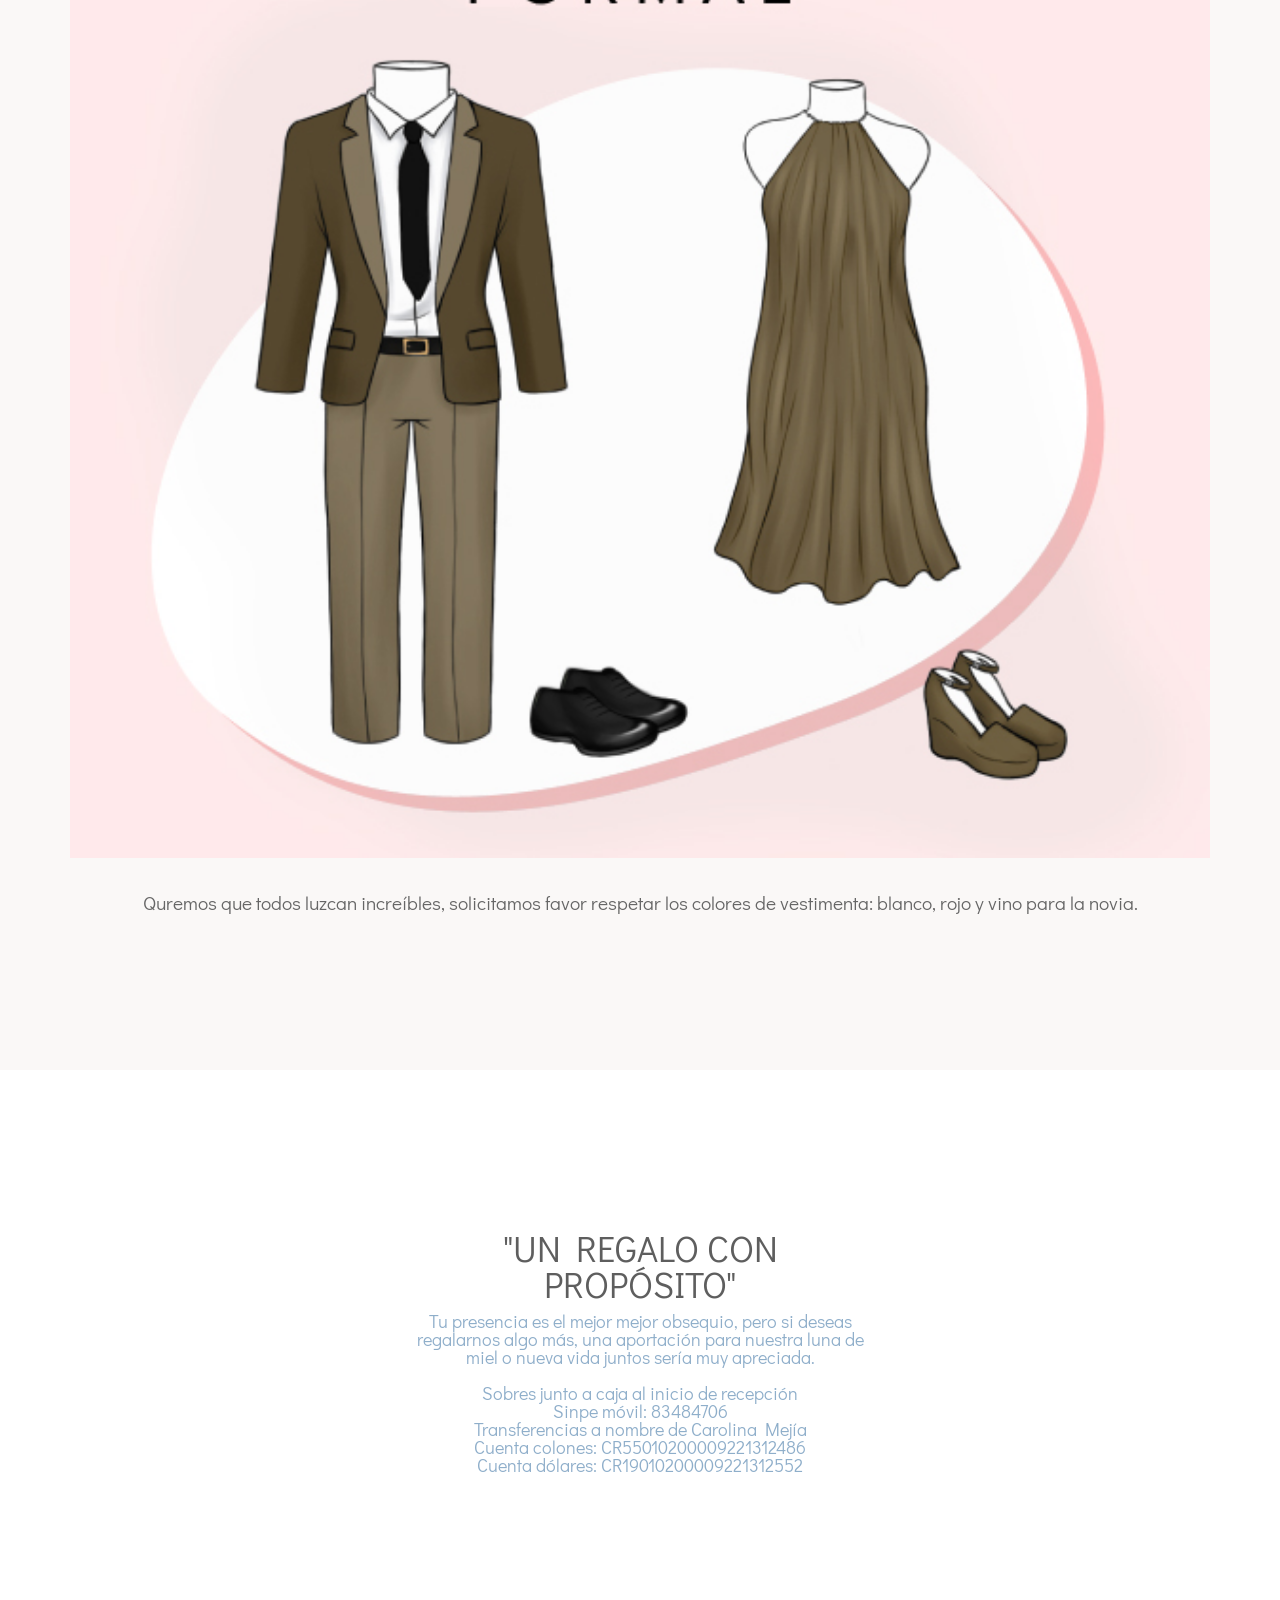
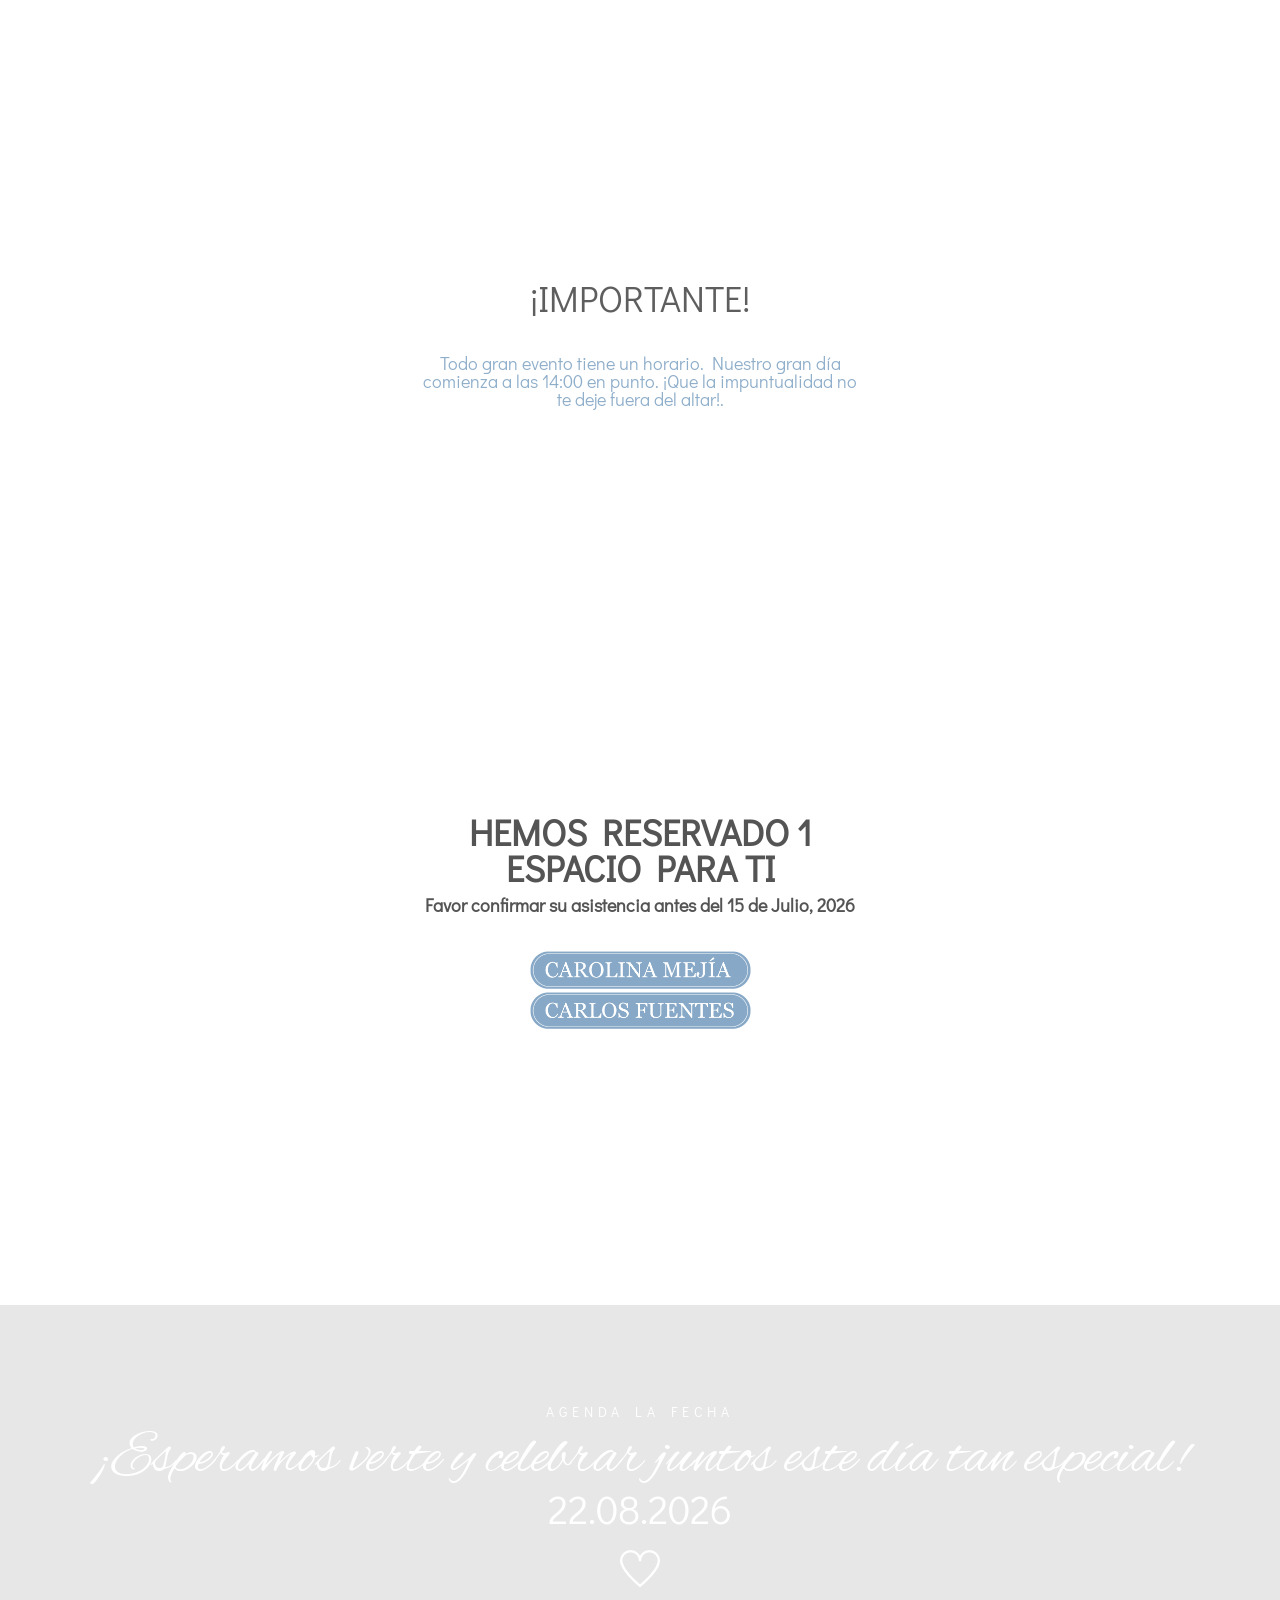
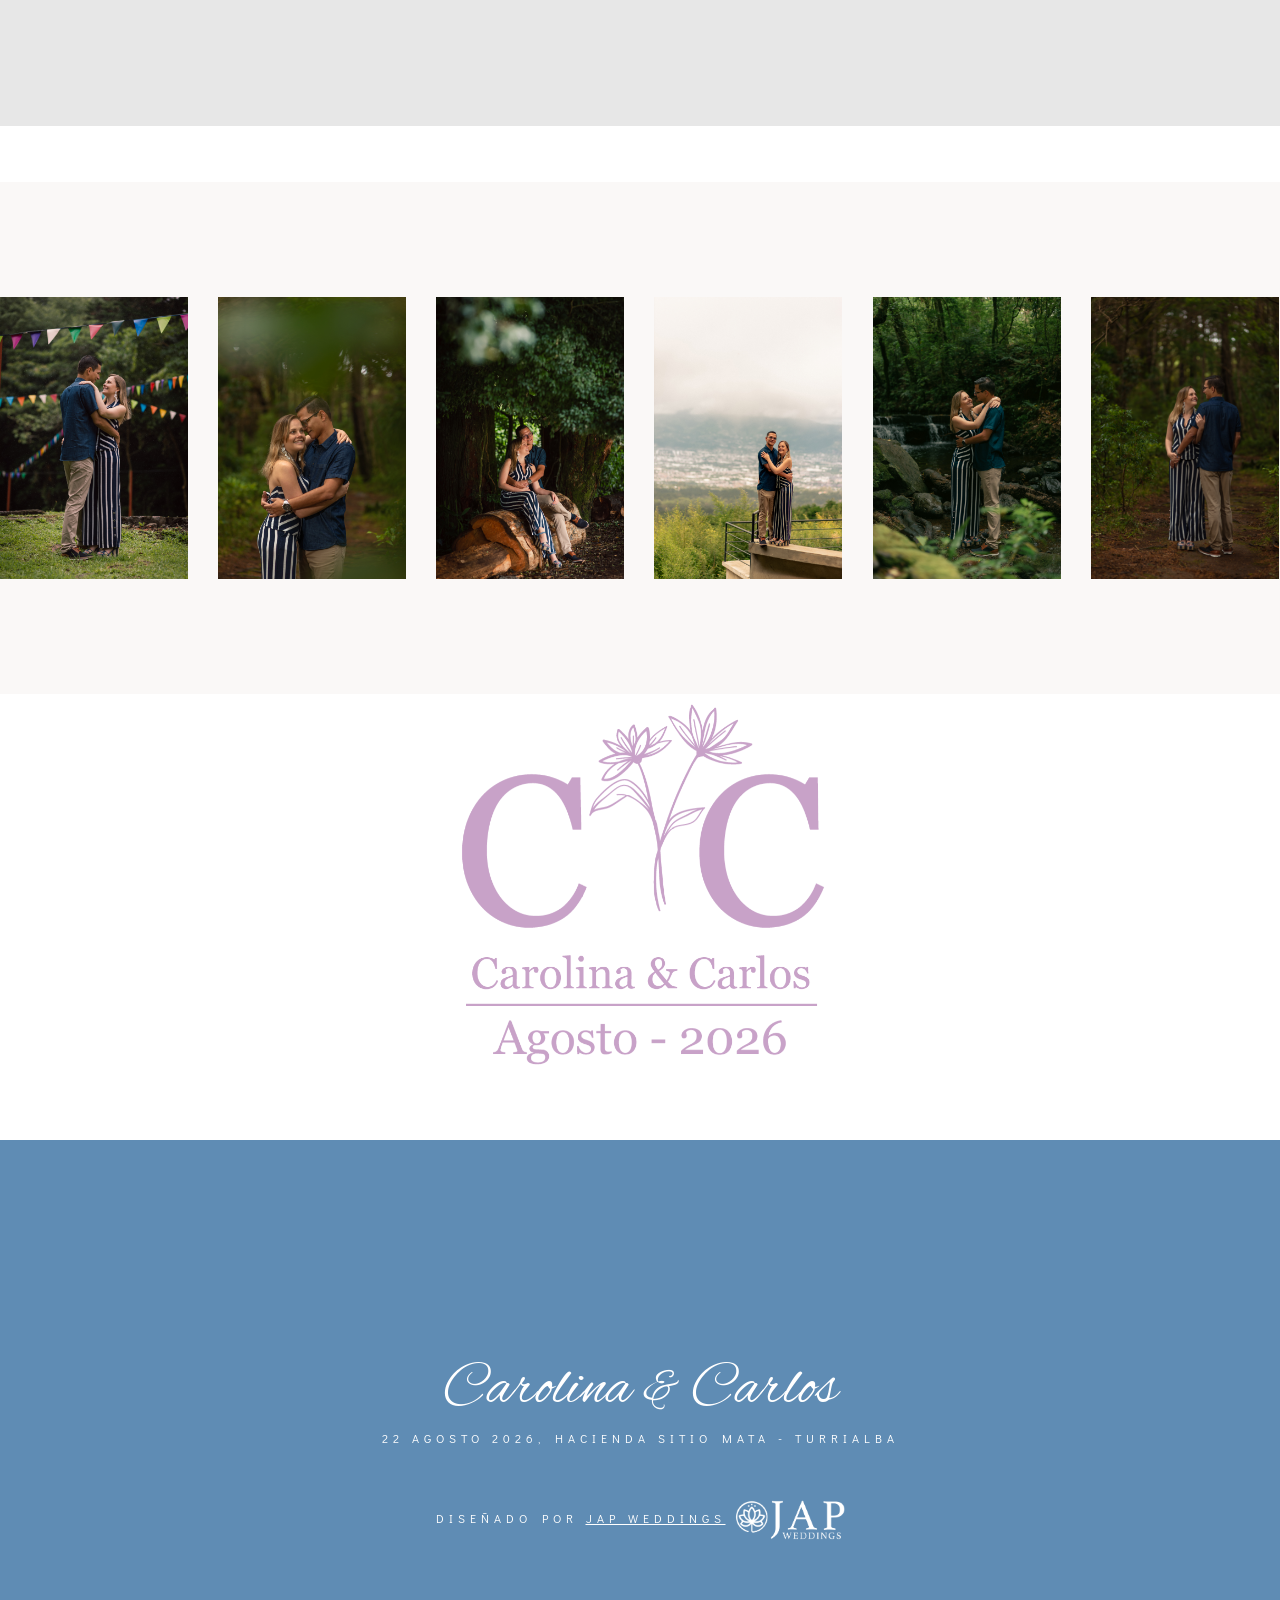
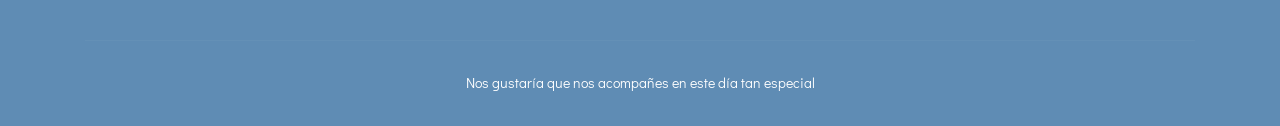
==== commit 032579ed: "Change background position in countdown section Adjusted background position of countdown section." ====
--- a/index.html
+++ b/index.html
@@ -116,7 +116,7 @@
 
     <!-- Countdown section -->
     <div id="countdown" class="section-padding bg-img bg-fixed" data-overlay-dark="1"
-        data-background="images/JAP_8116.jpg" style="background-position: 50% center;">
+        data-background="images/JAP_8116.jpg" style="background-position: 60% center;">
         <div class="container">
             <div class="row">
                 <div class="section-head col-md-12">
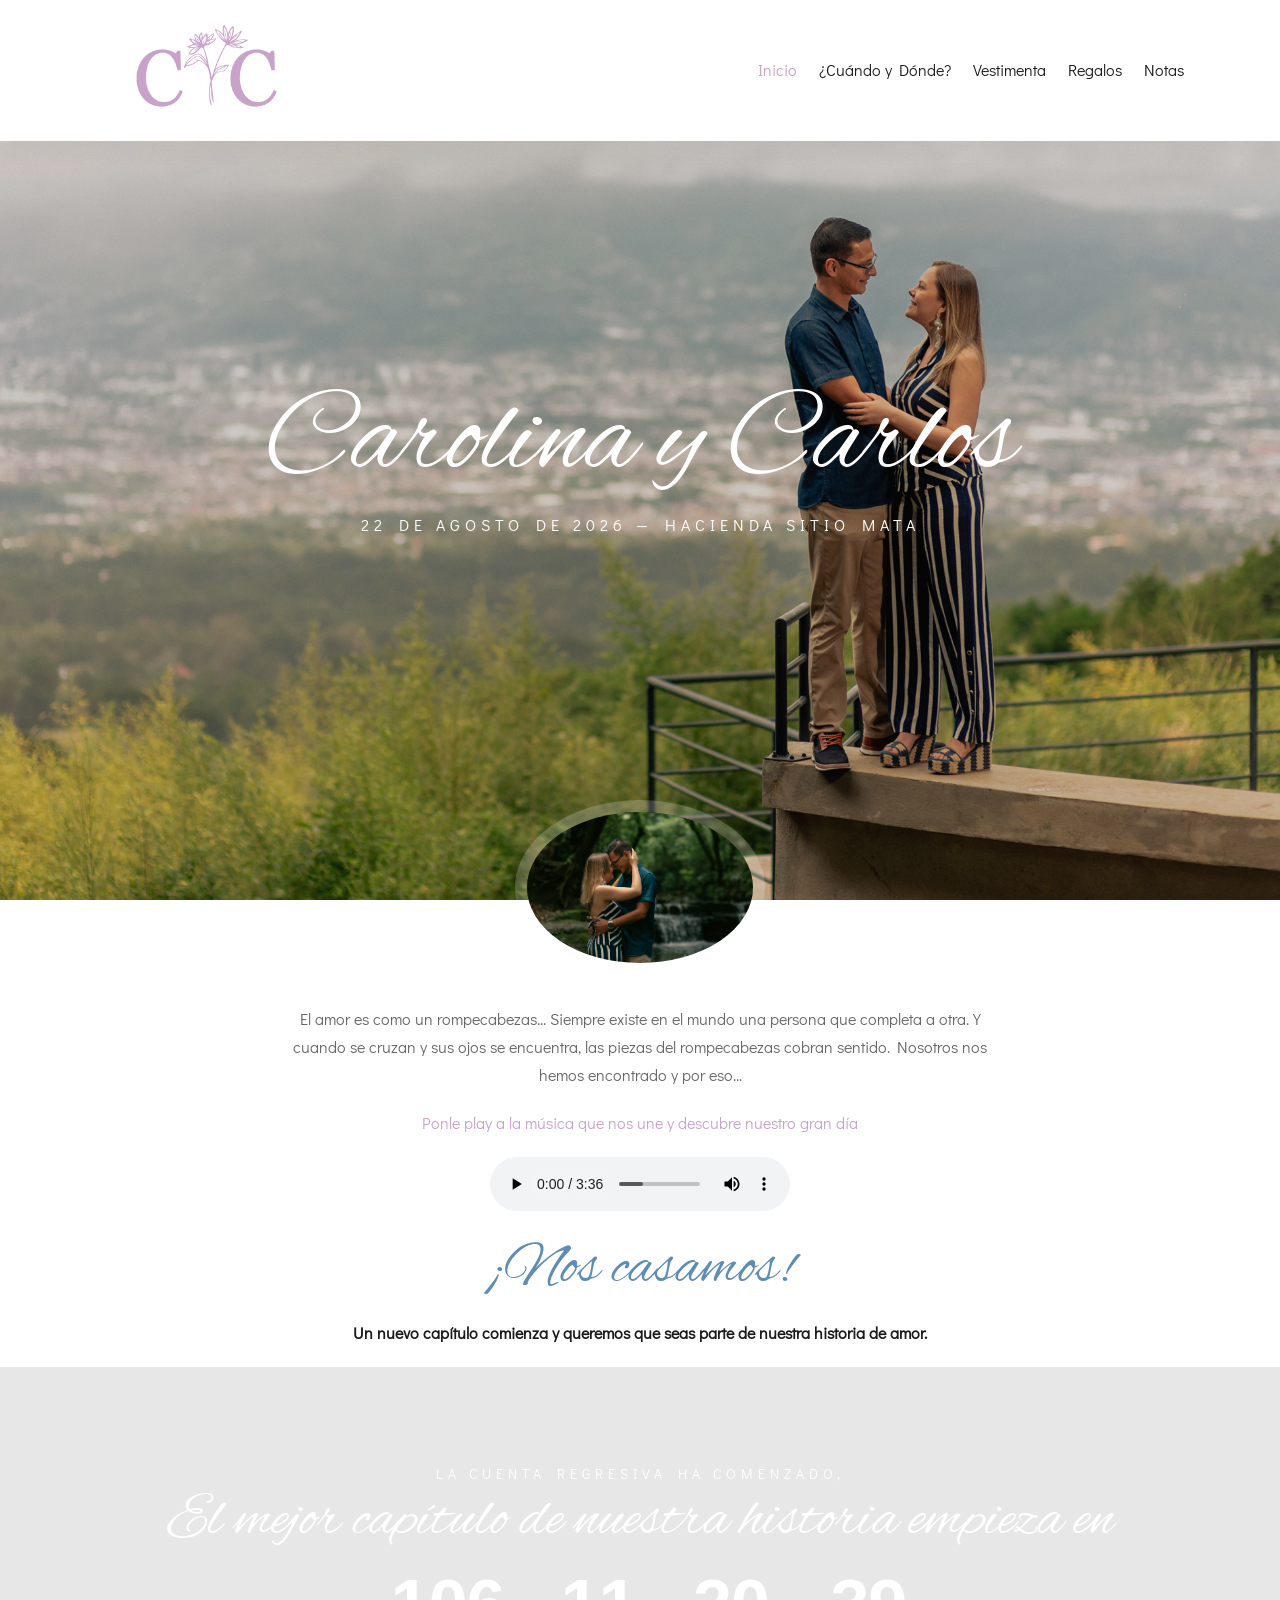
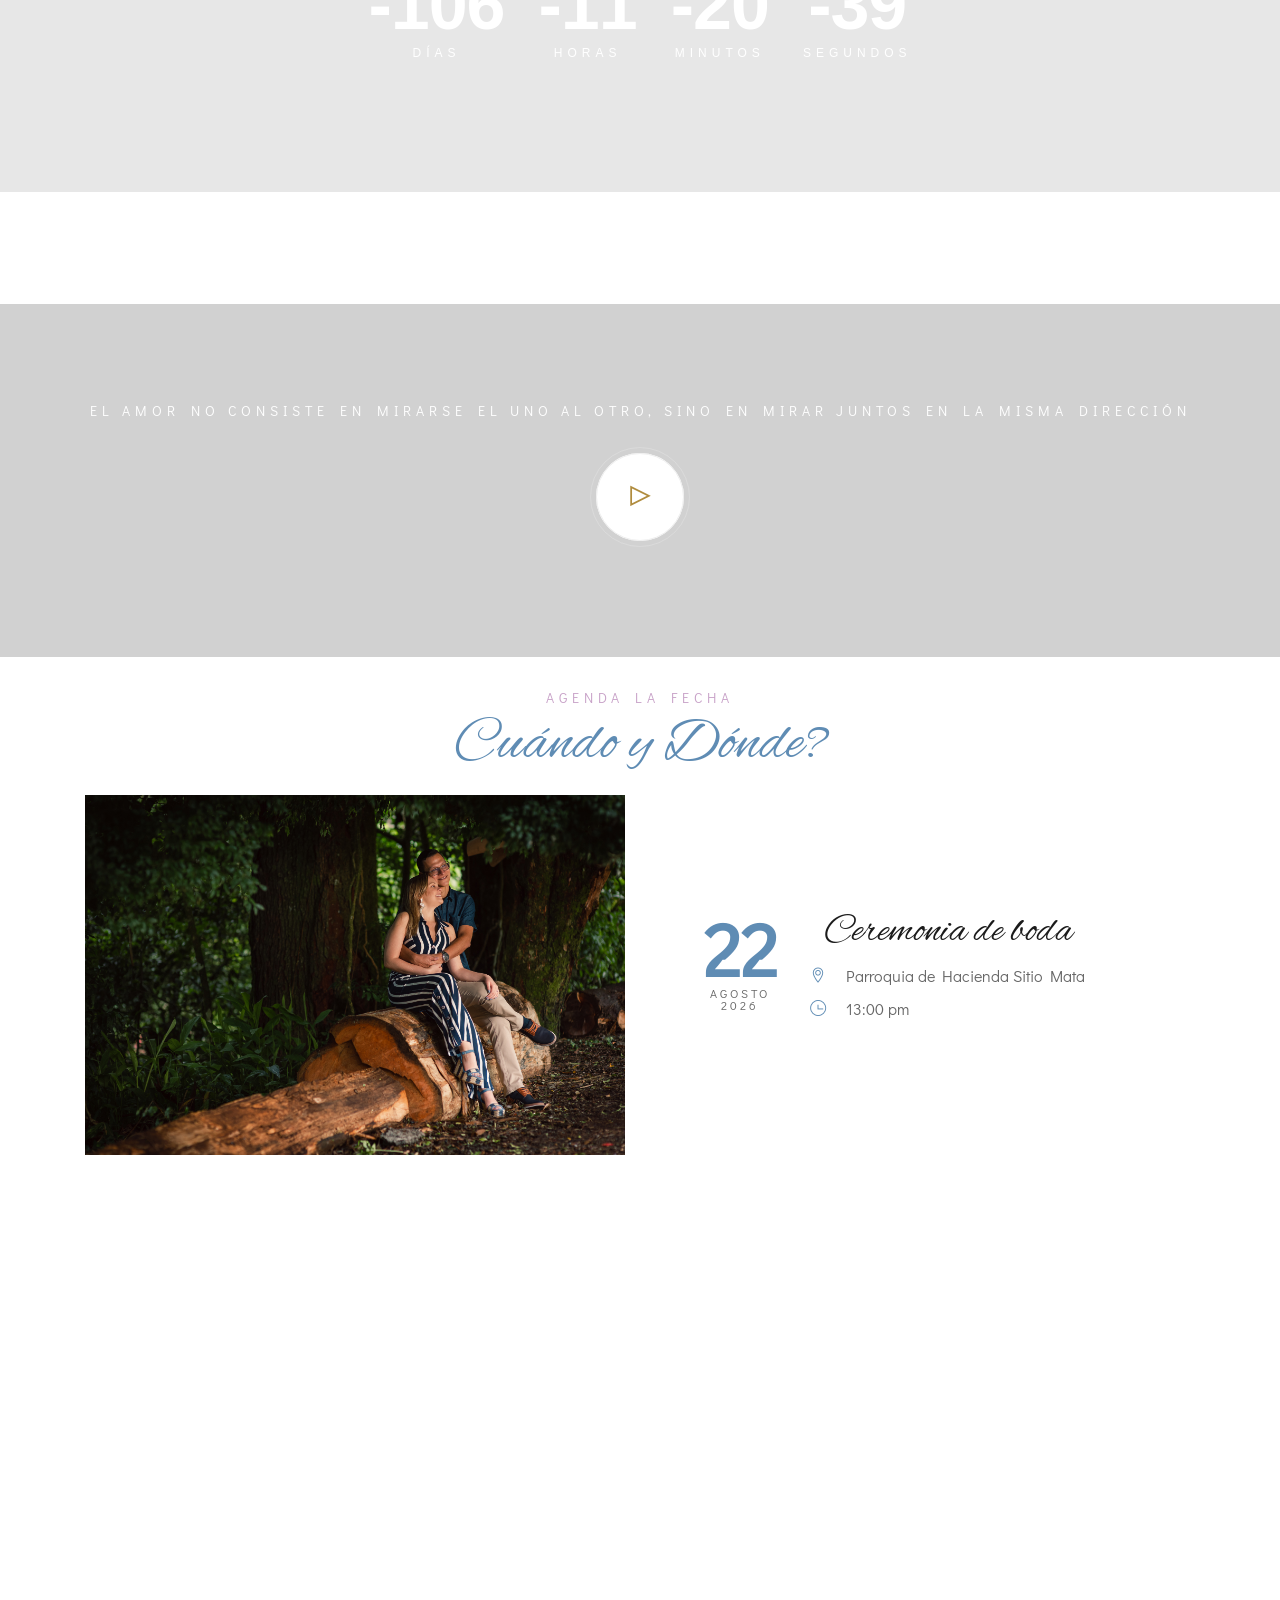
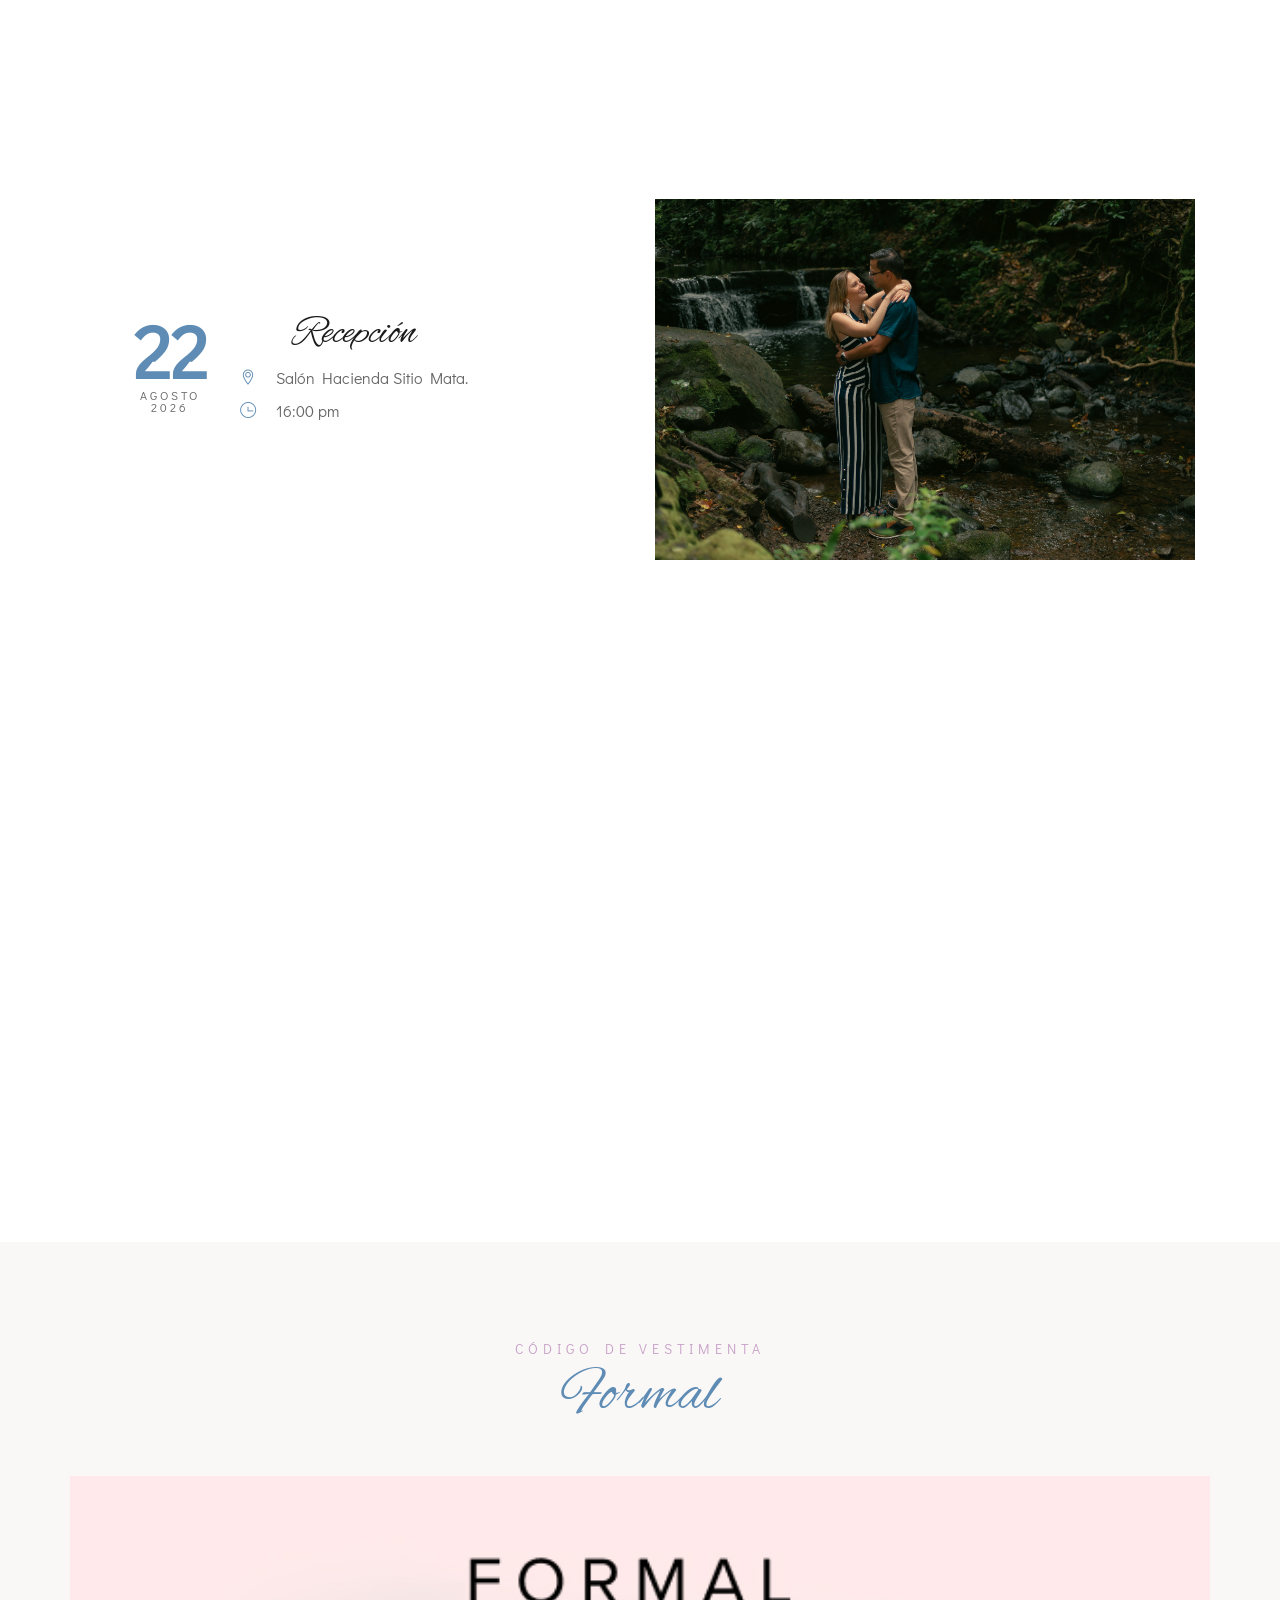
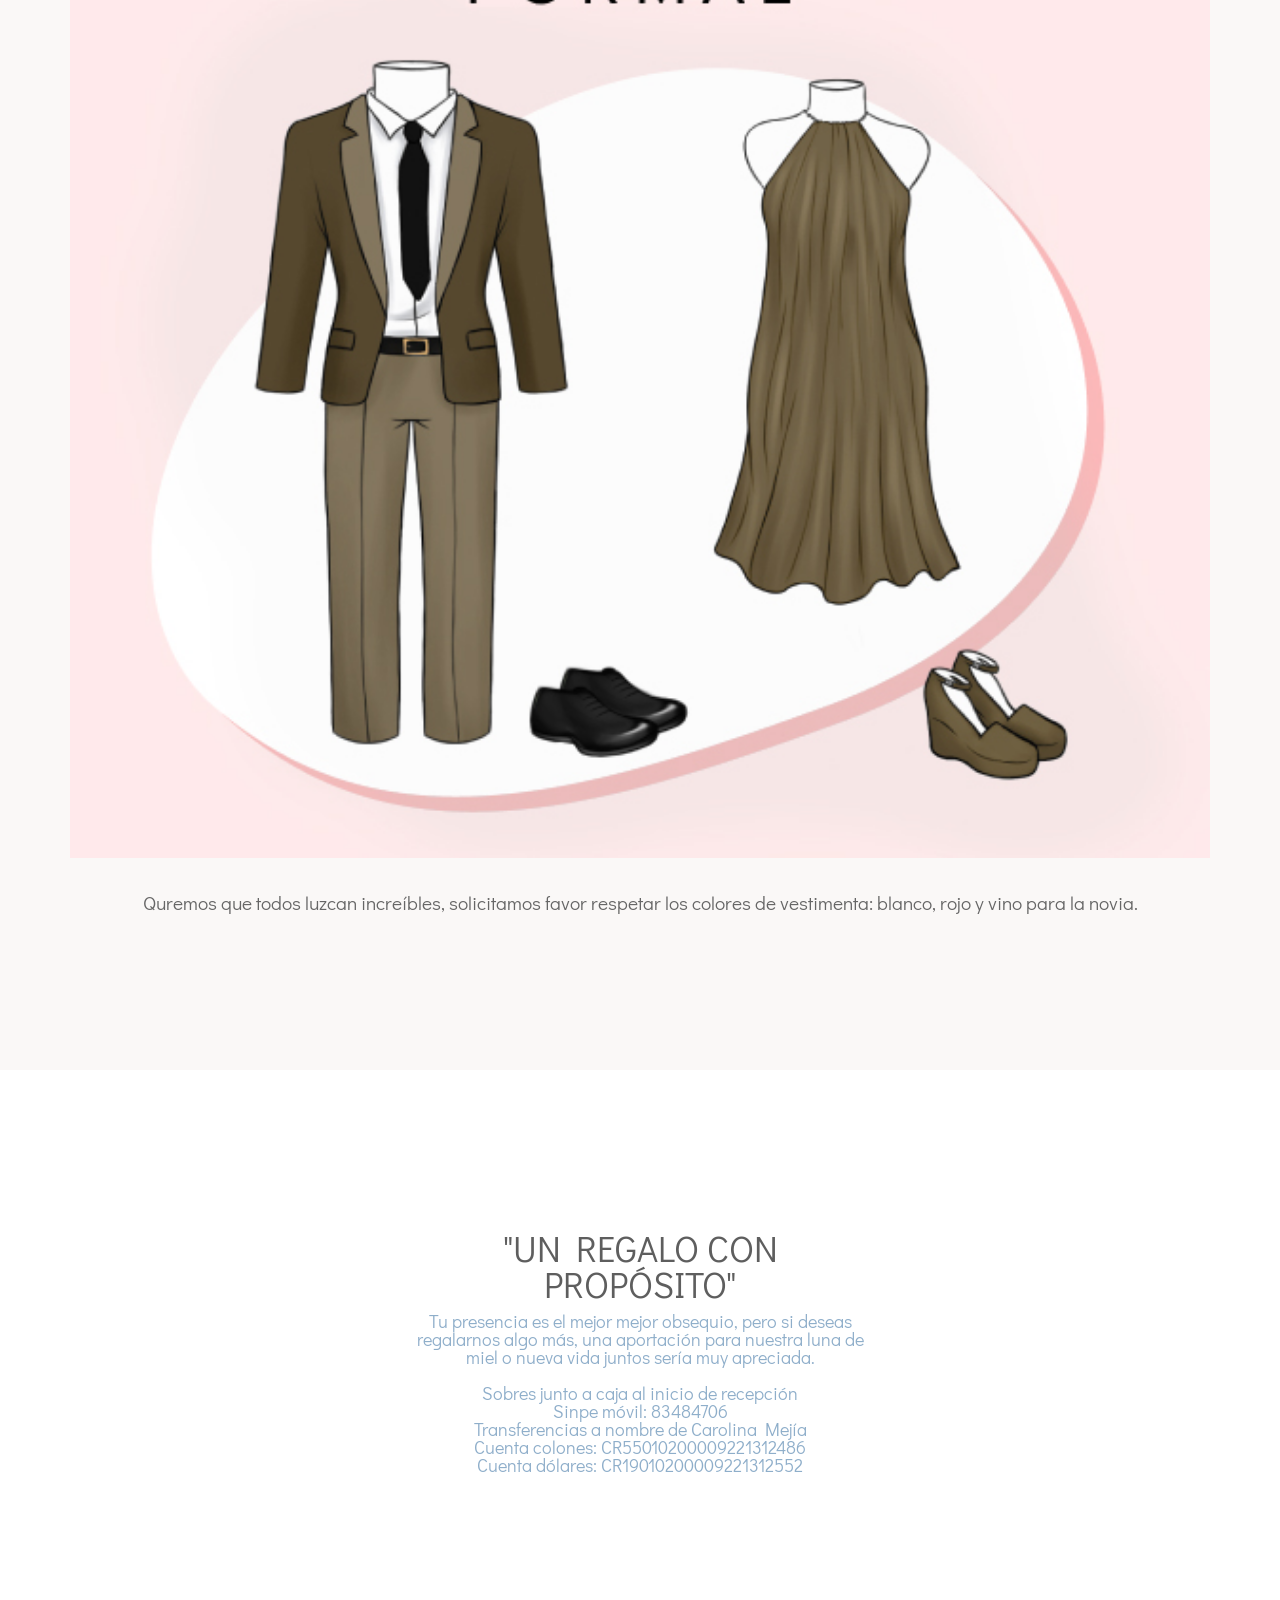
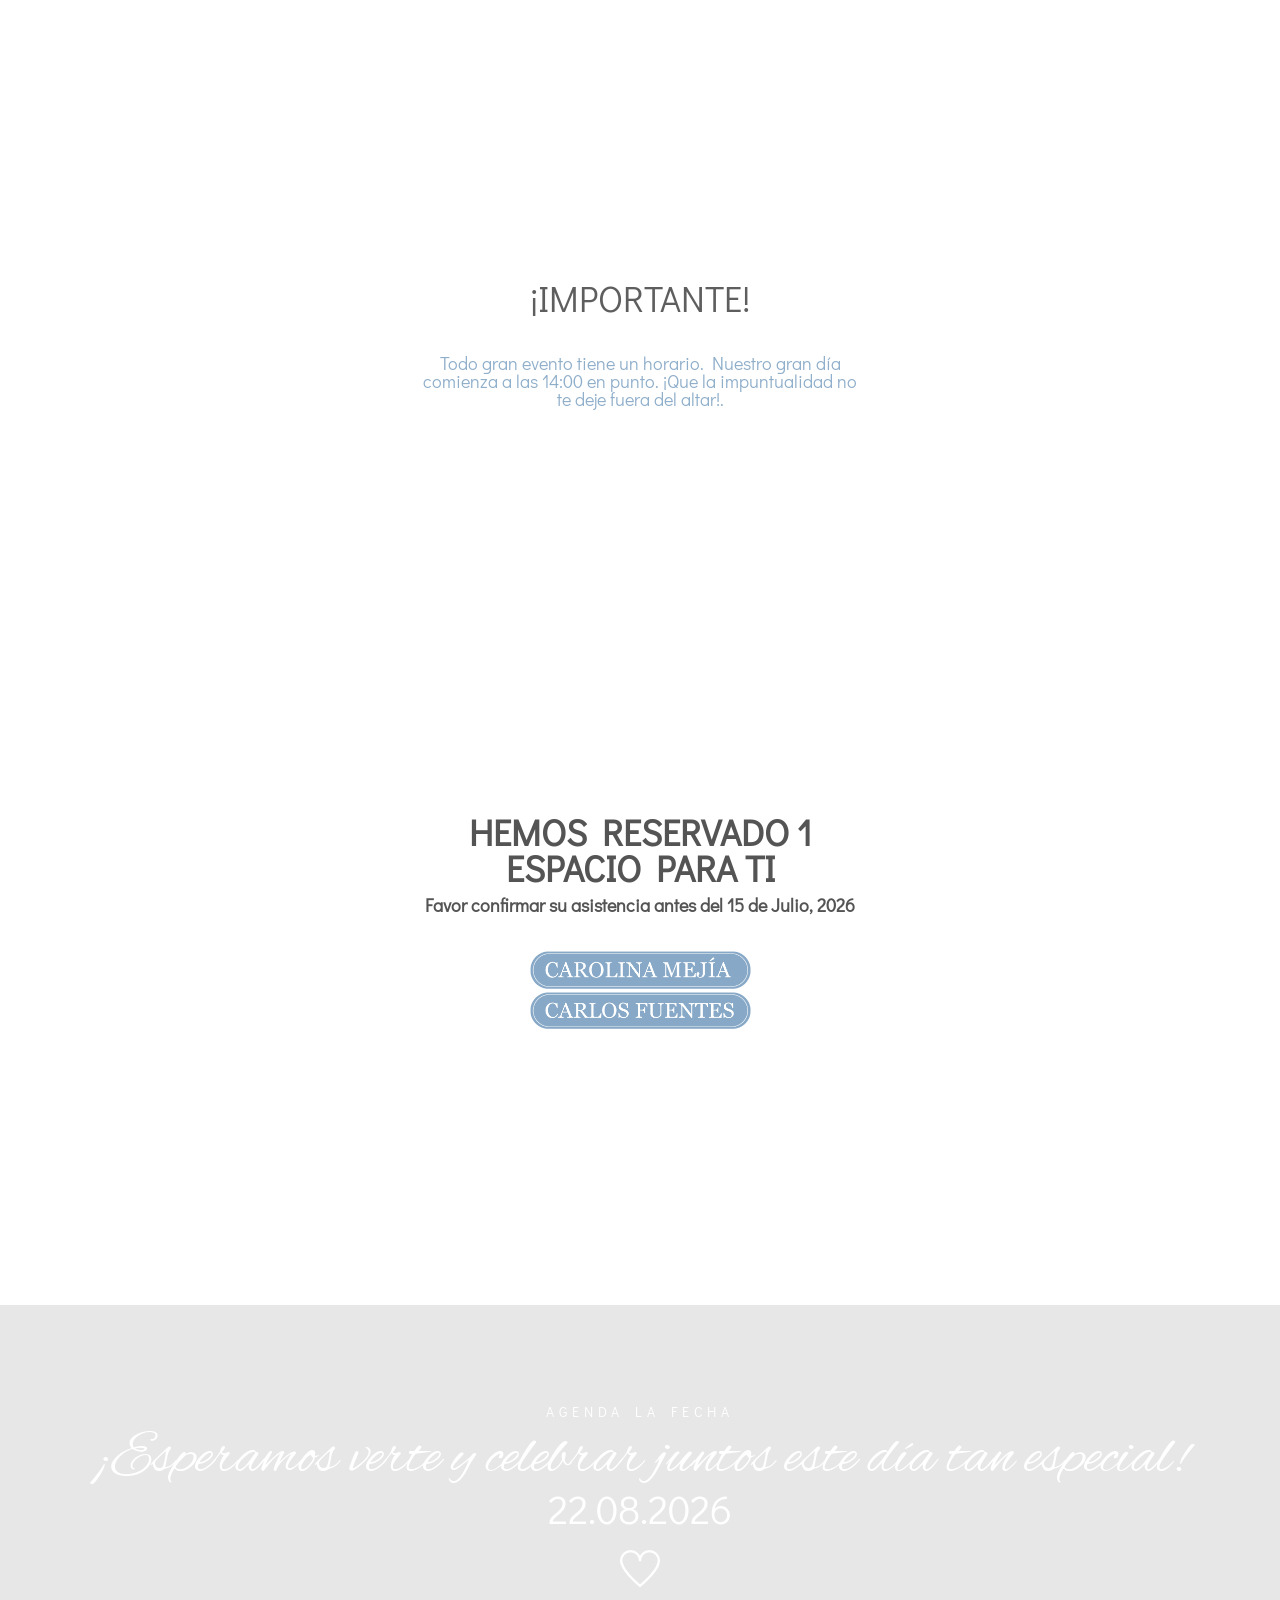
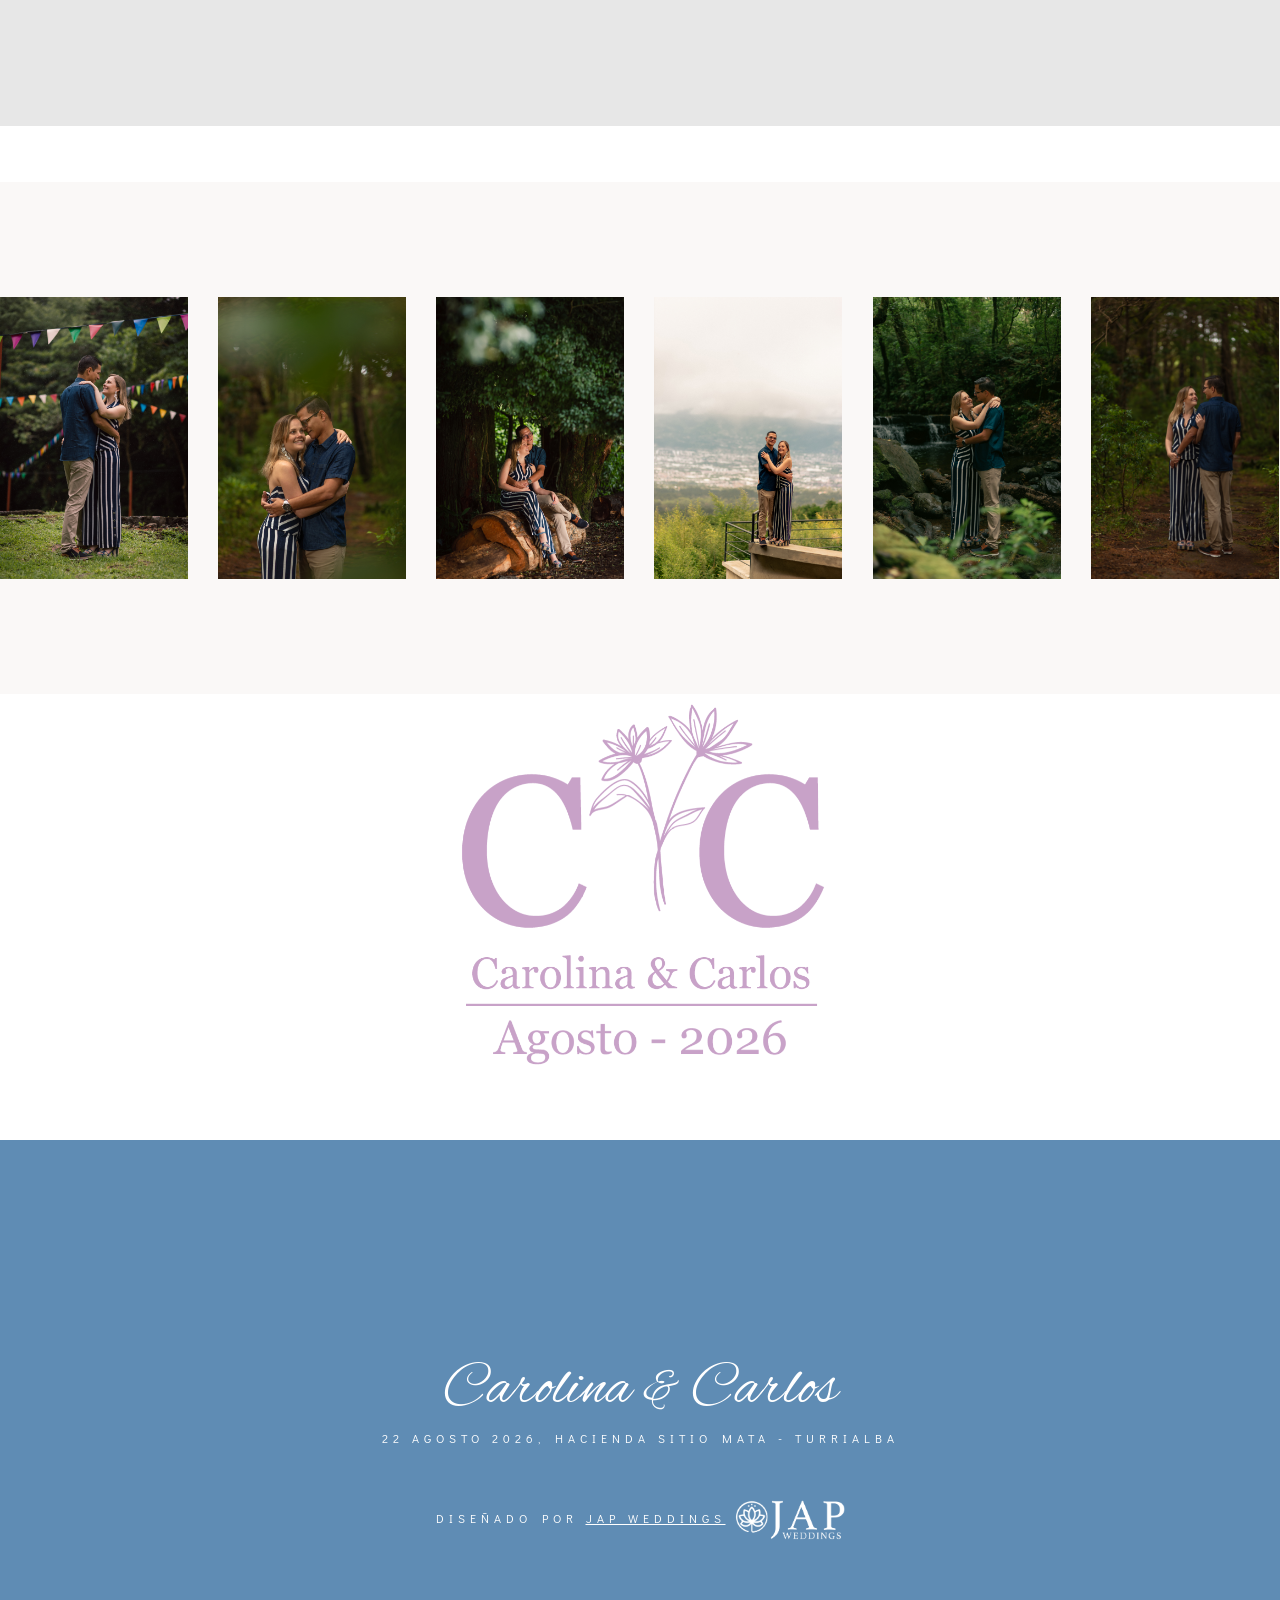
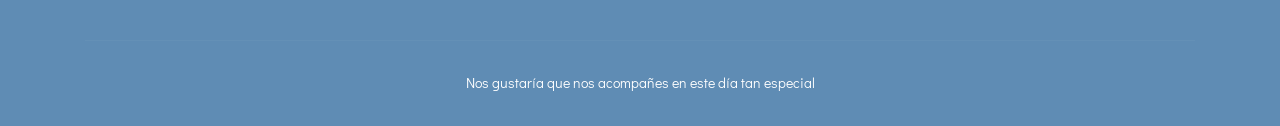
==== commit 66a949df: "Adjust background position in countdown section" ====
--- a/index.html
+++ b/index.html
@@ -116,7 +116,7 @@
 
     <!-- Countdown section -->
     <div id="countdown" class="section-padding bg-img bg-fixed" data-overlay-dark="1"
-        data-background="images/JAP_8116.jpg" style="background-position: 60% center;">
+        data-background="images/JAP_8116.jpg" style="background-position: 75% center;">
         <div class="container">
             <div class="row">
                 <div class="section-head col-md-12">
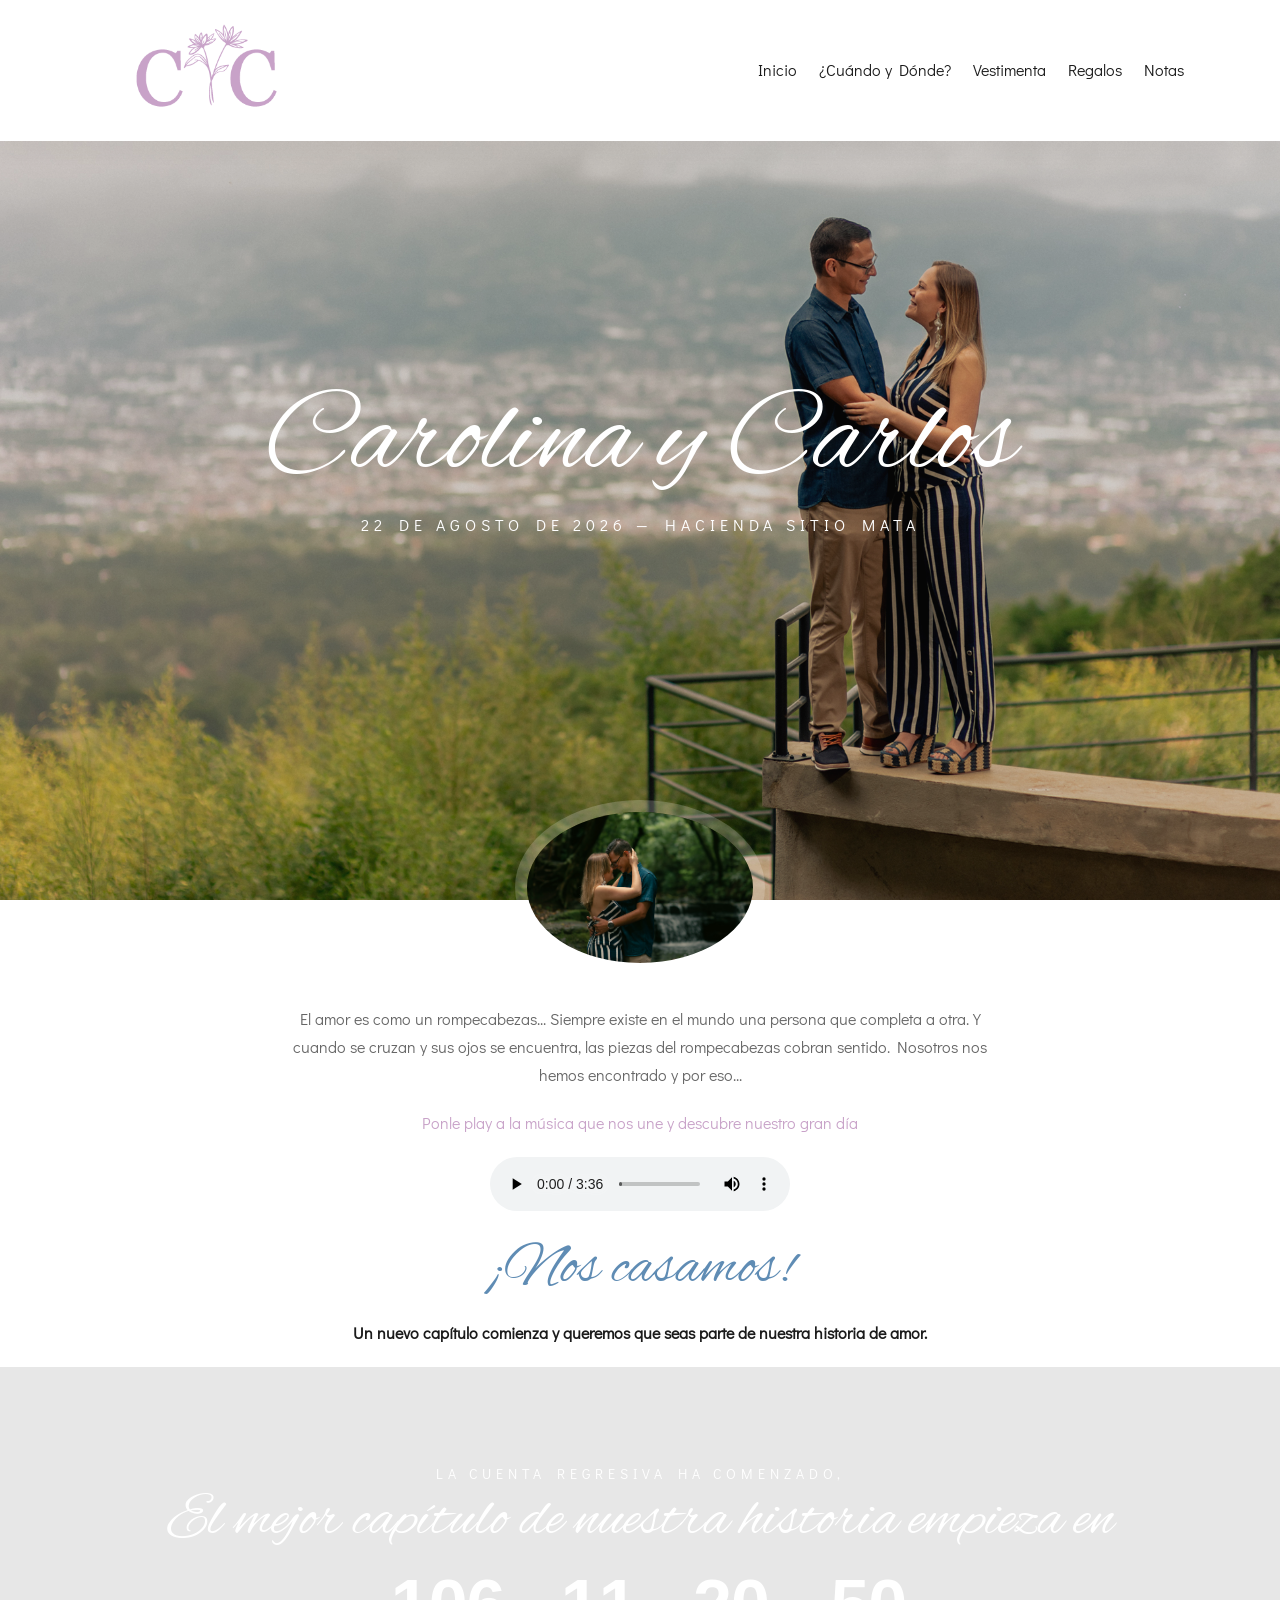
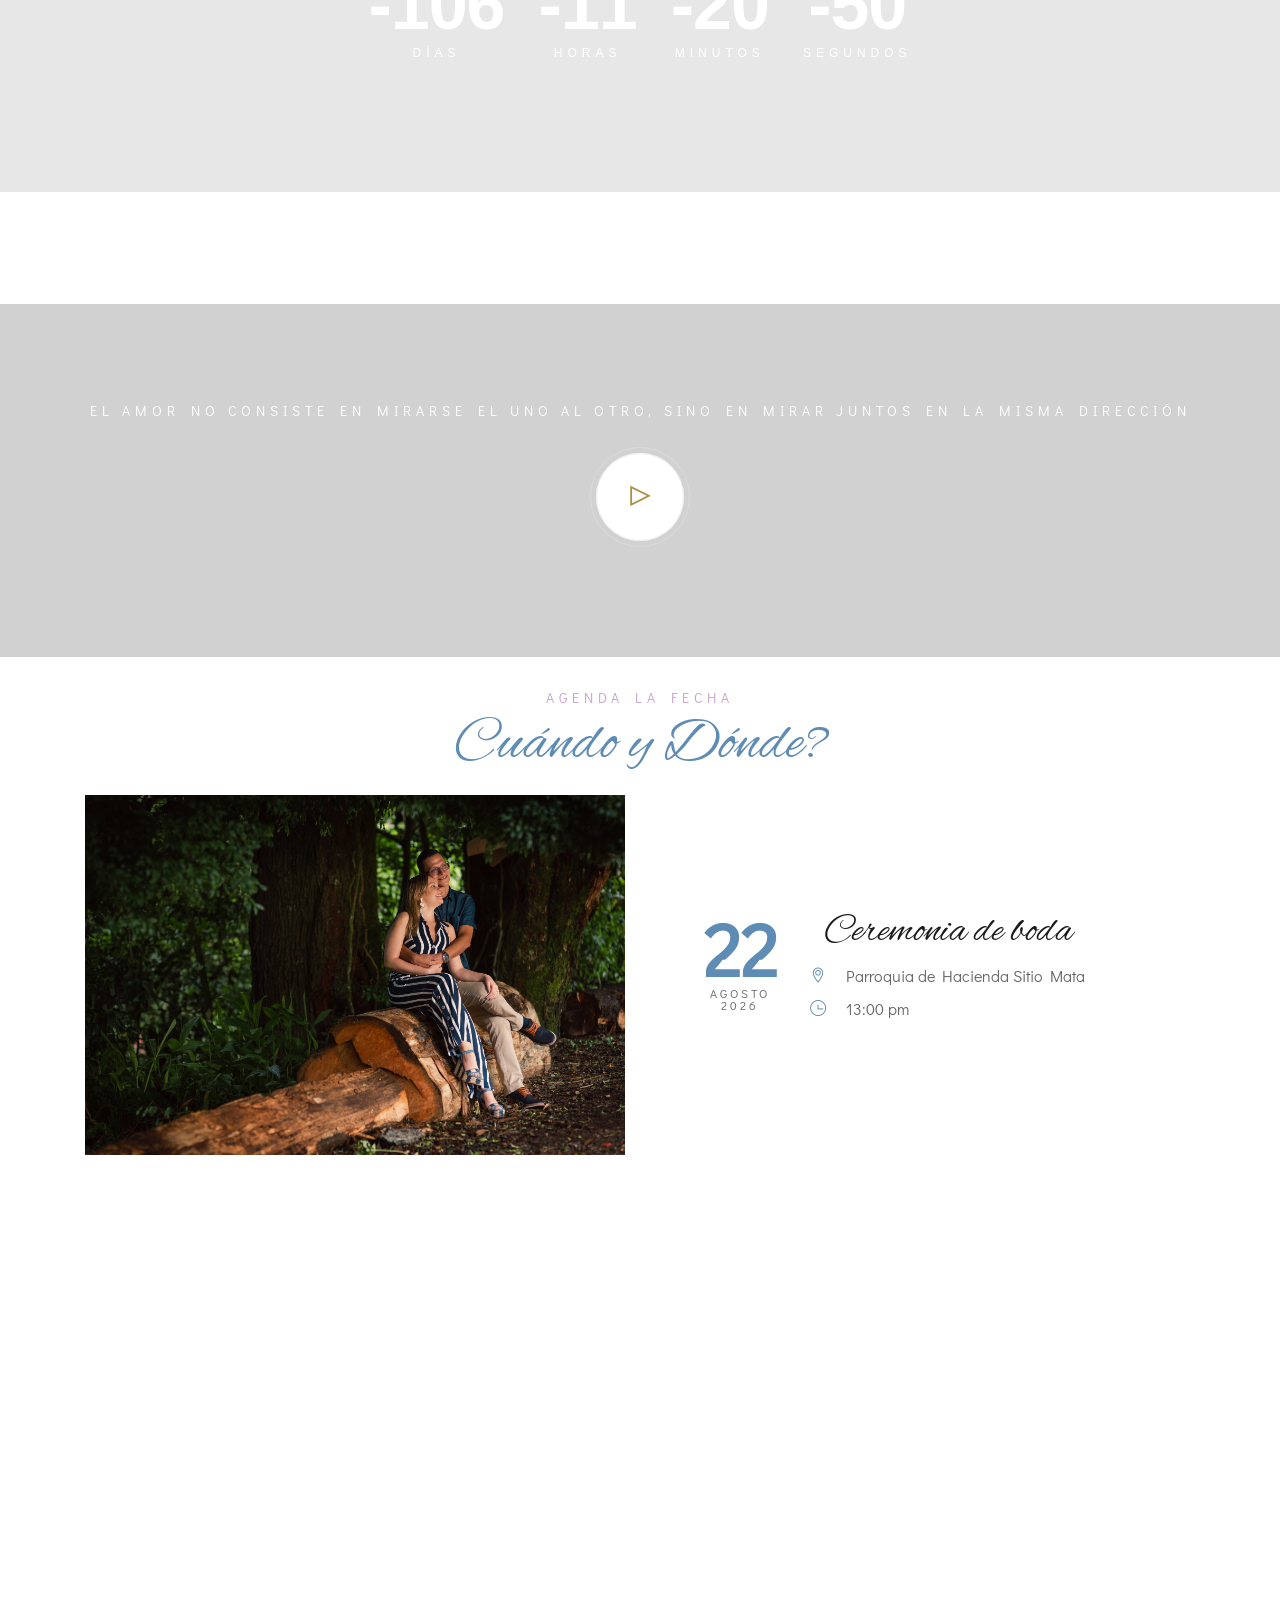
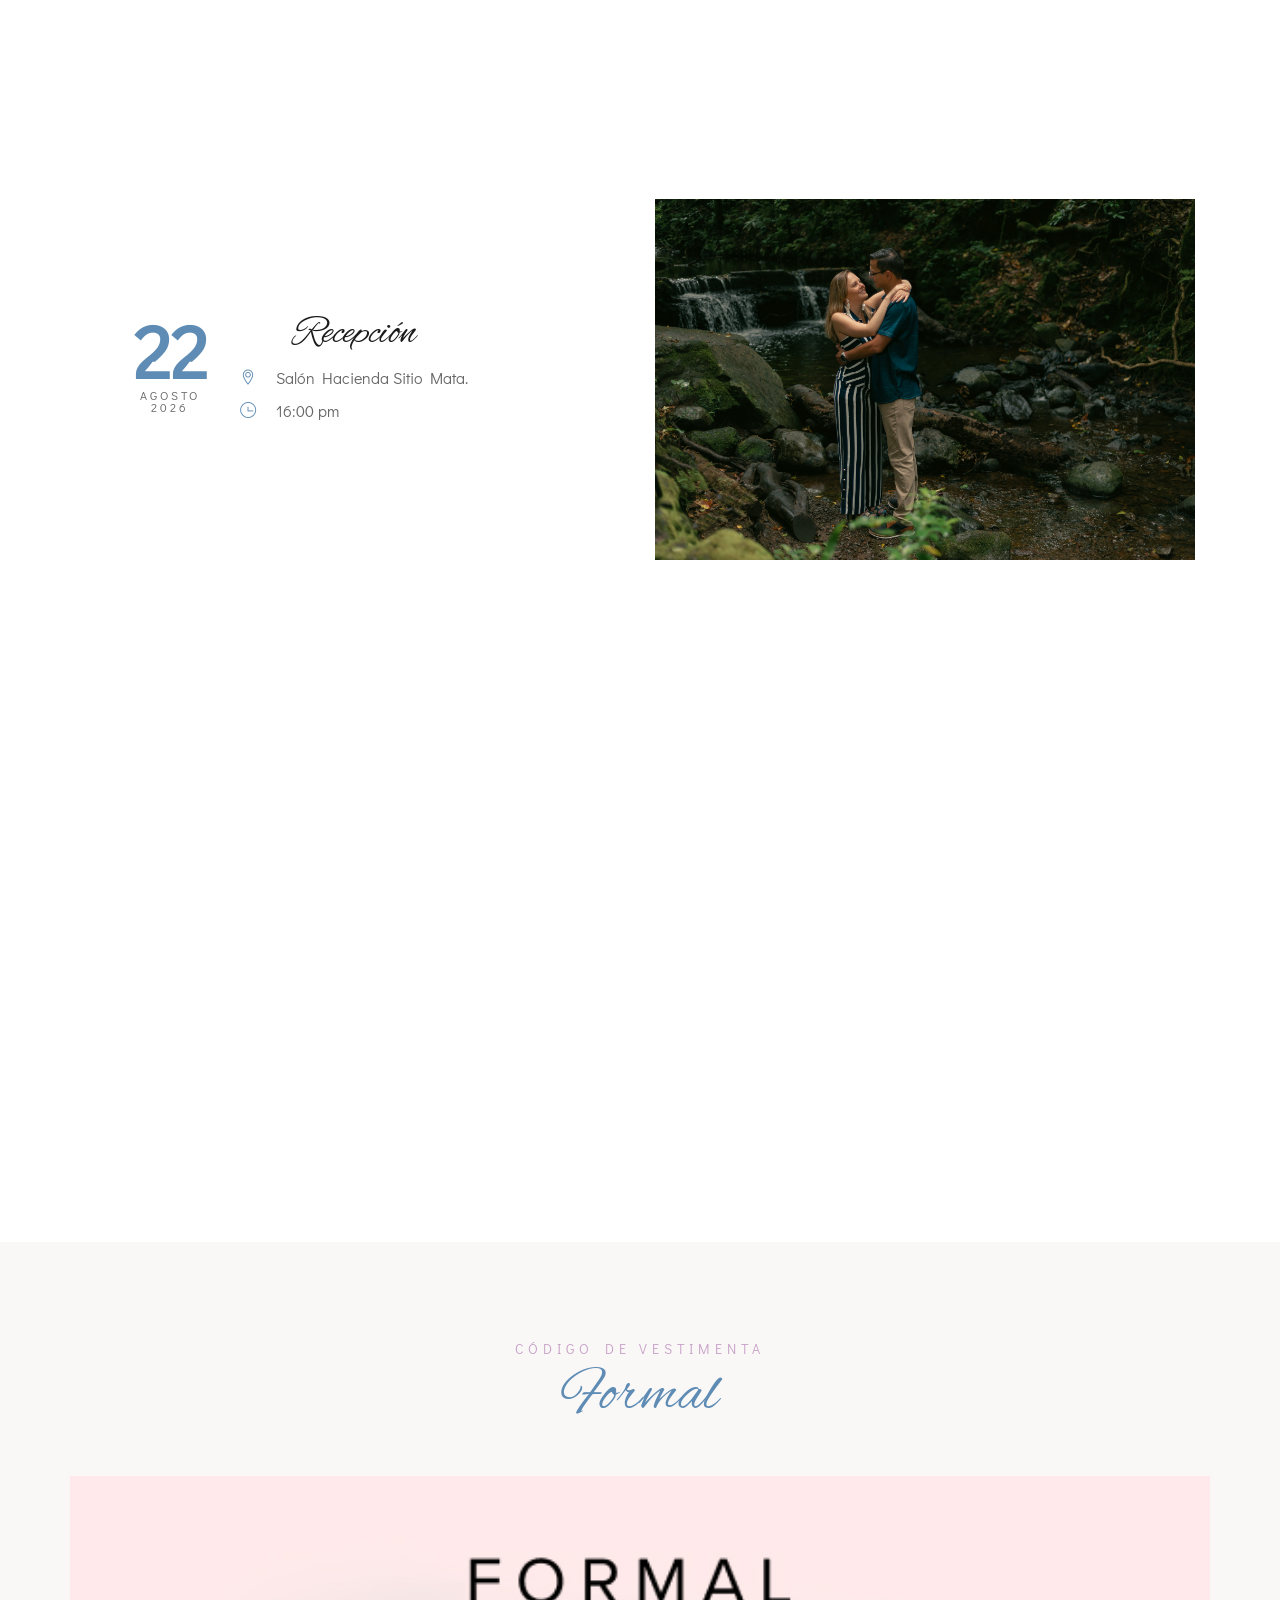
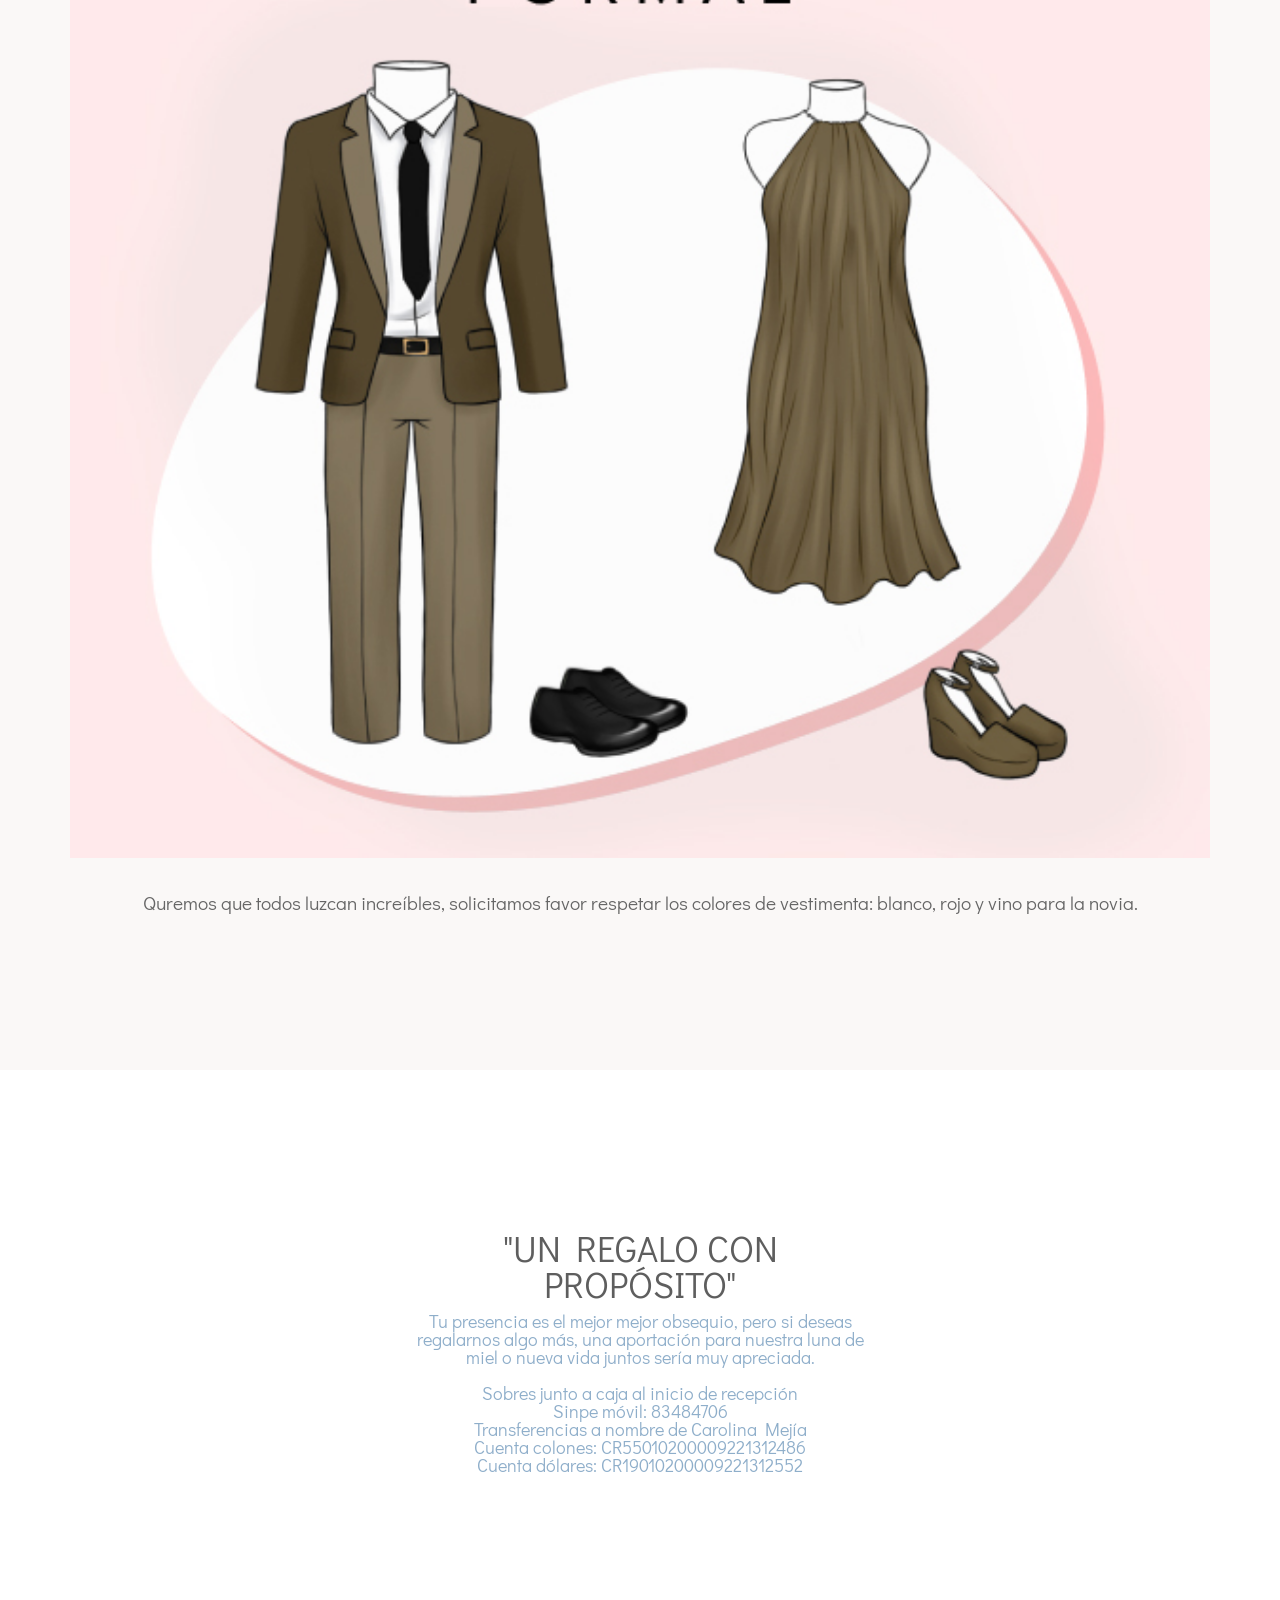
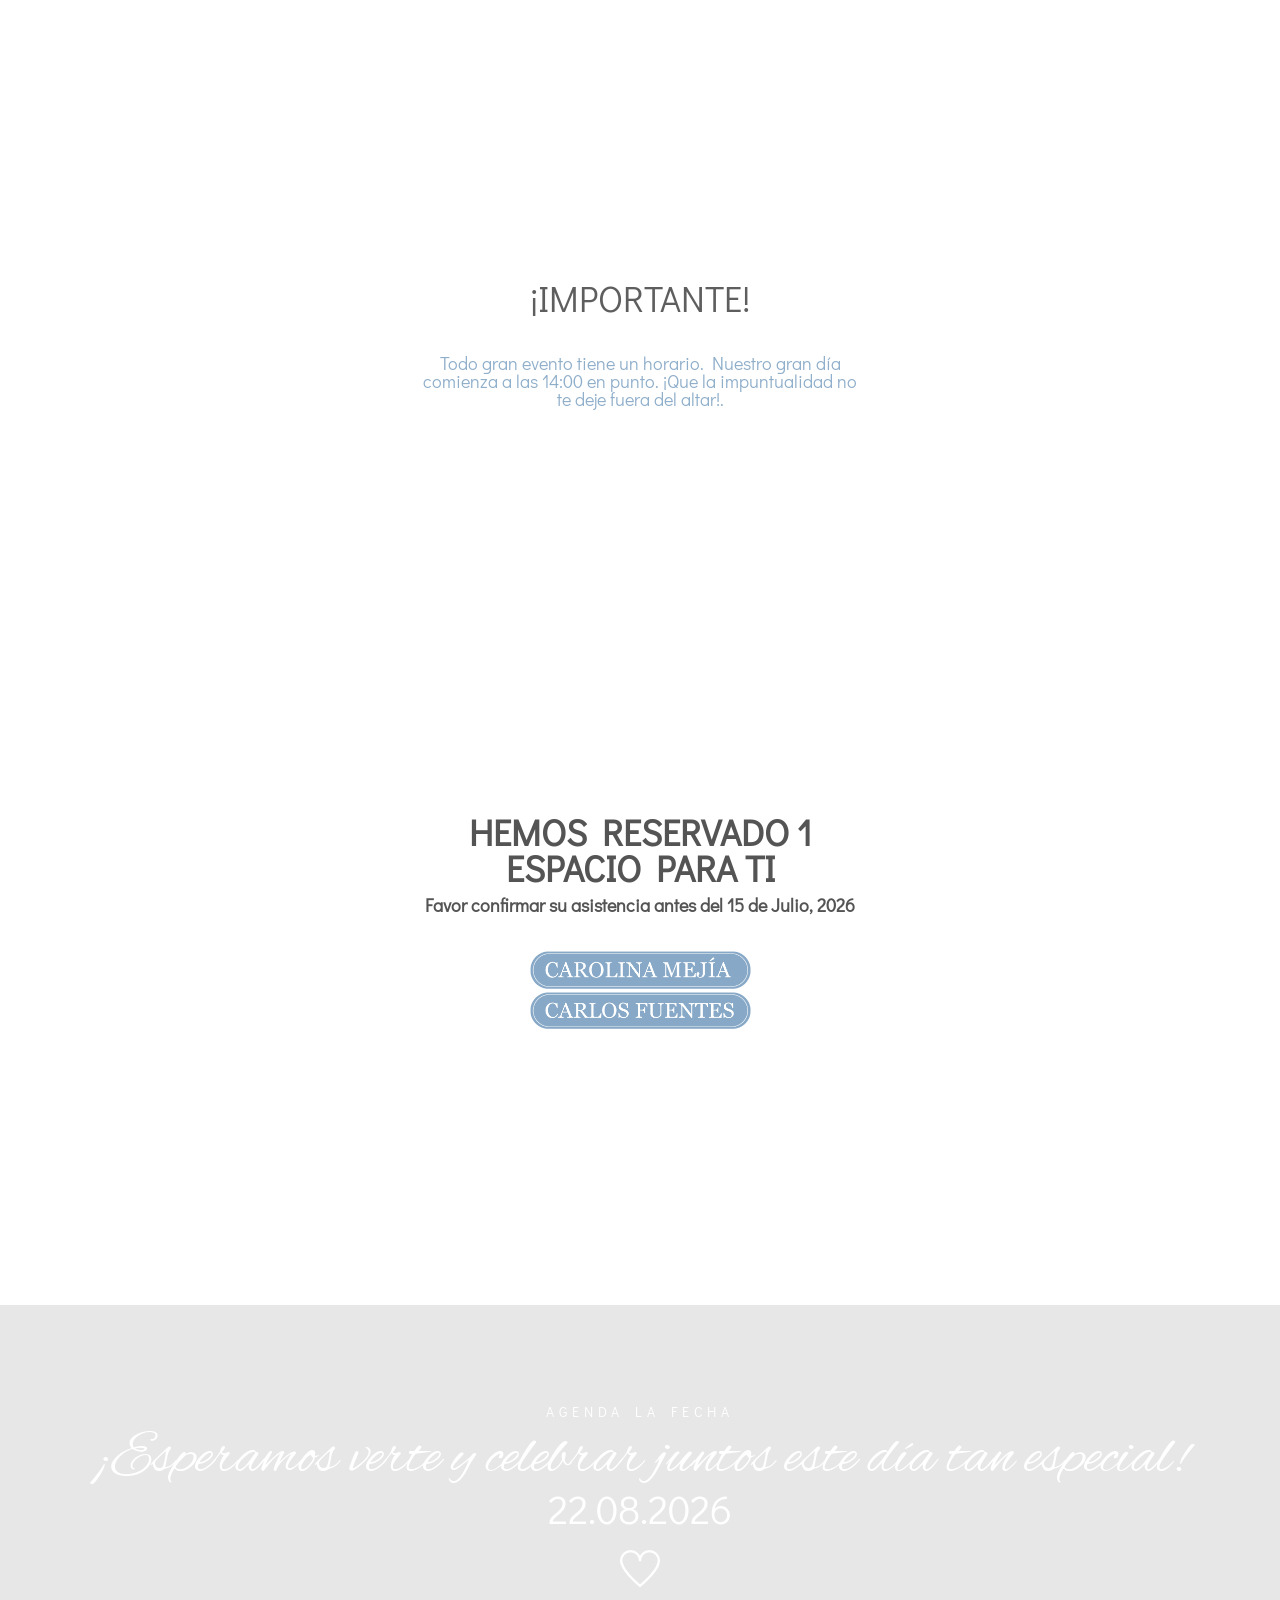
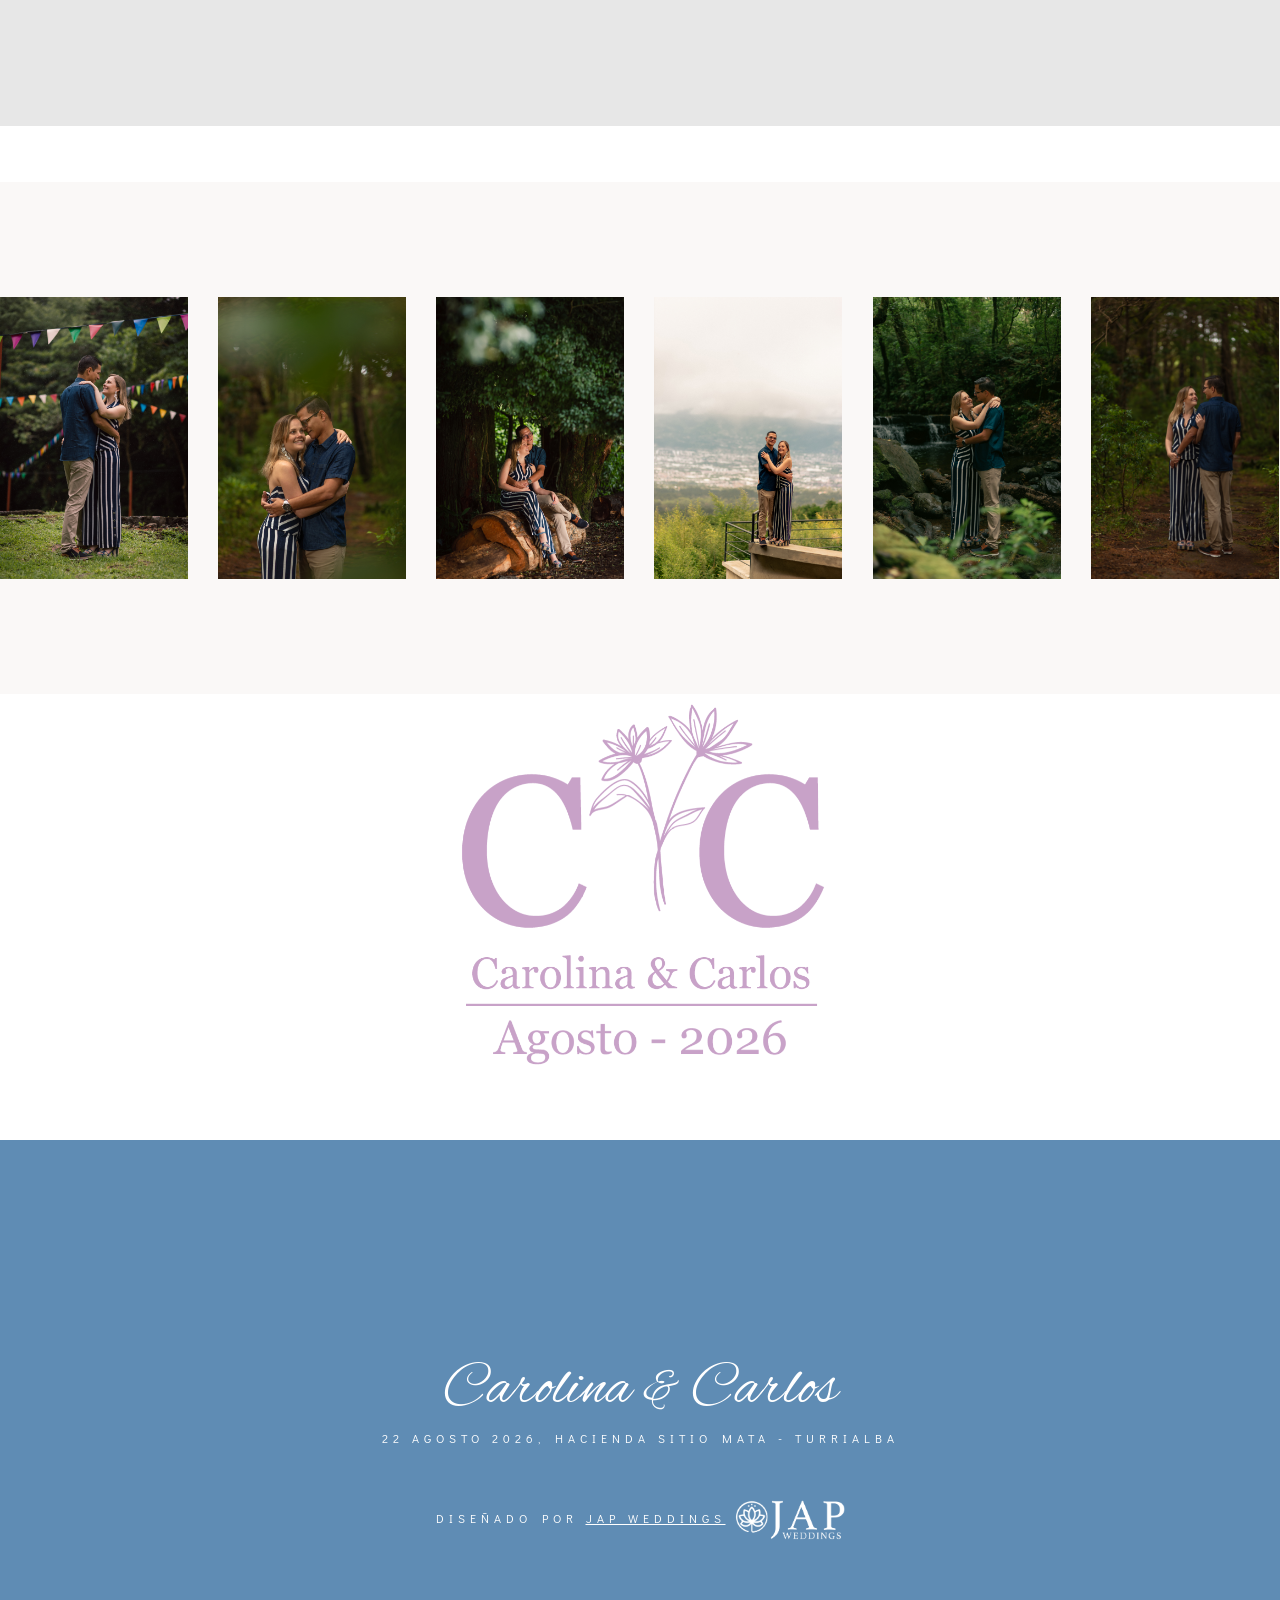
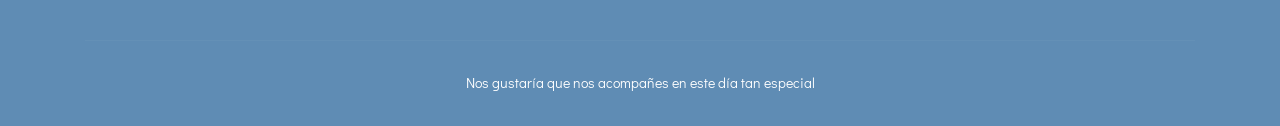
==== commit 8e0926d0: "Update background position in countdown section Adjusted background position for countdown section." ====
--- a/index.html
+++ b/index.html
@@ -116,7 +116,7 @@
 
     <!-- Countdown section -->
     <div id="countdown" class="section-padding bg-img bg-fixed" data-overlay-dark="1"
-        data-background="images/JAP_8116.jpg" style="background-position: 75% center;">
+        data-background="images/JAP_8116.jpg" style="background-position: 60% center;">
         <div class="container">
             <div class="row">
                 <div class="section-head col-md-12">
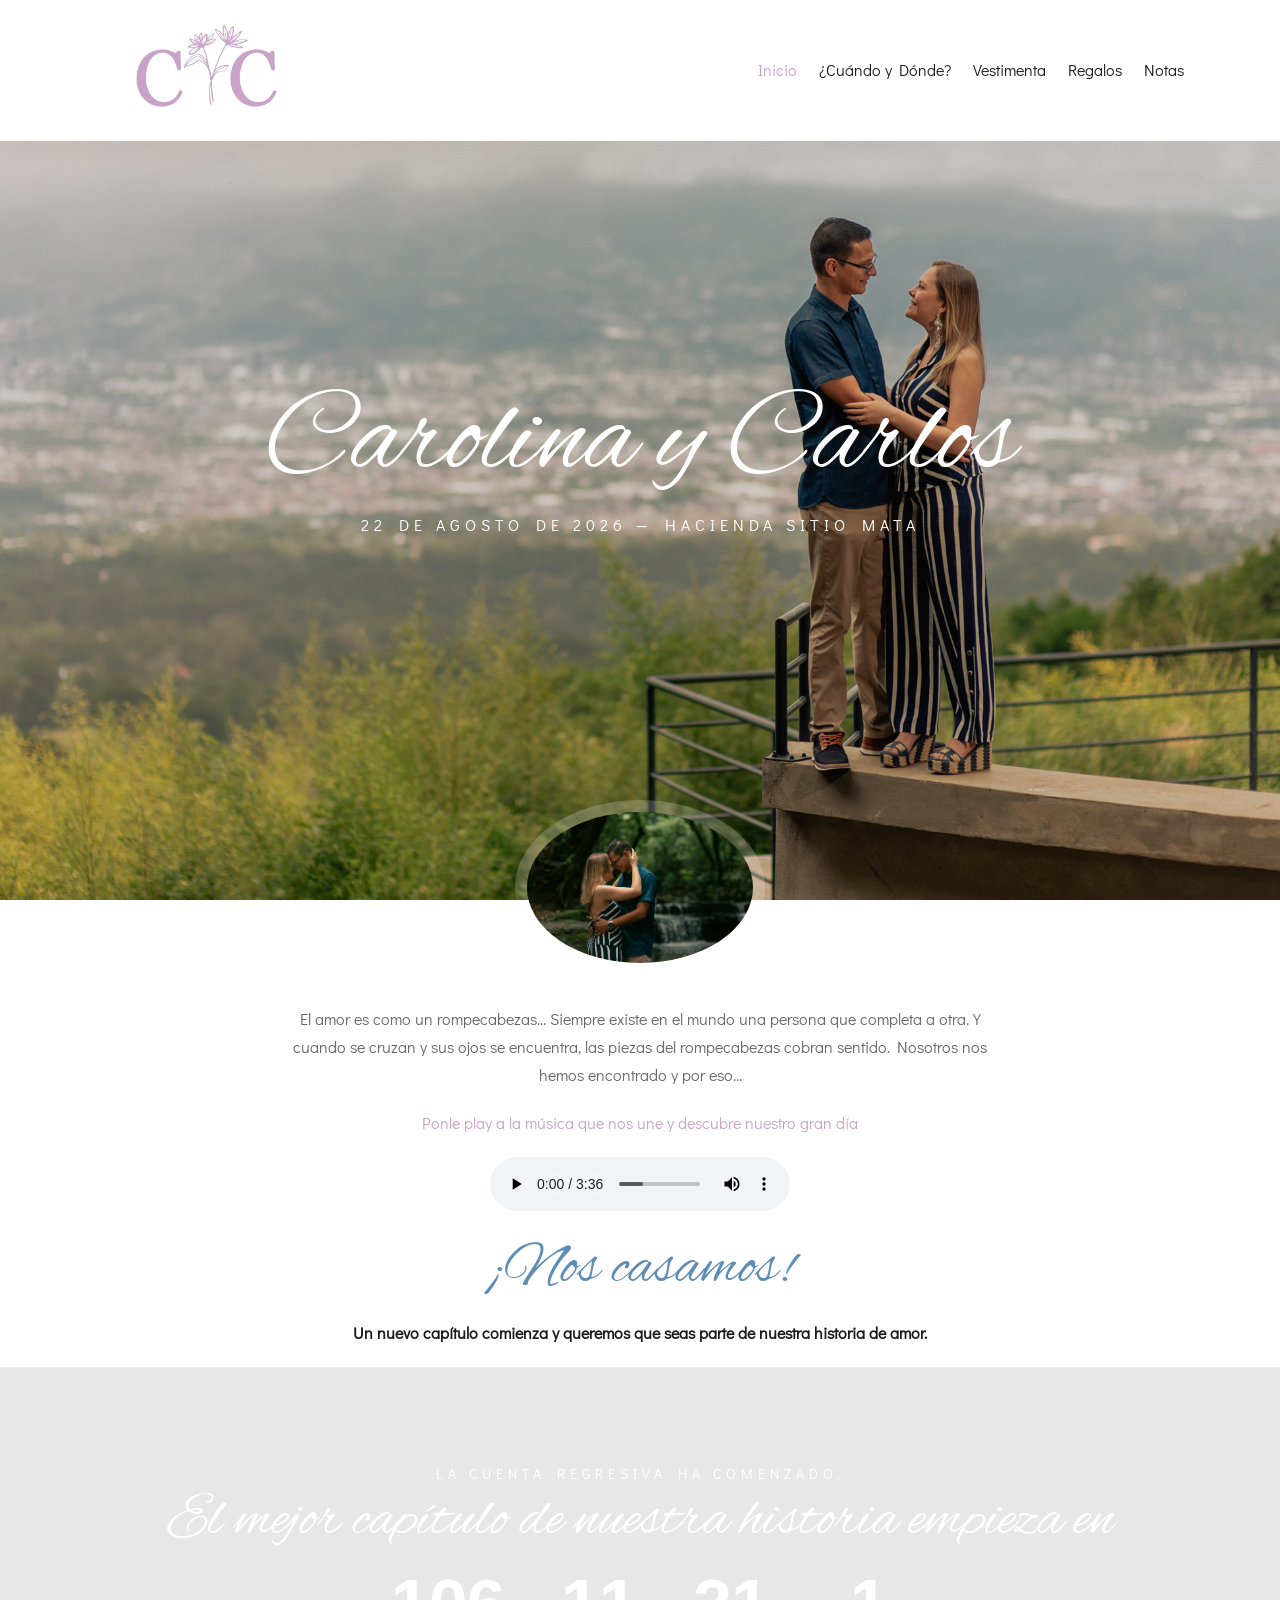
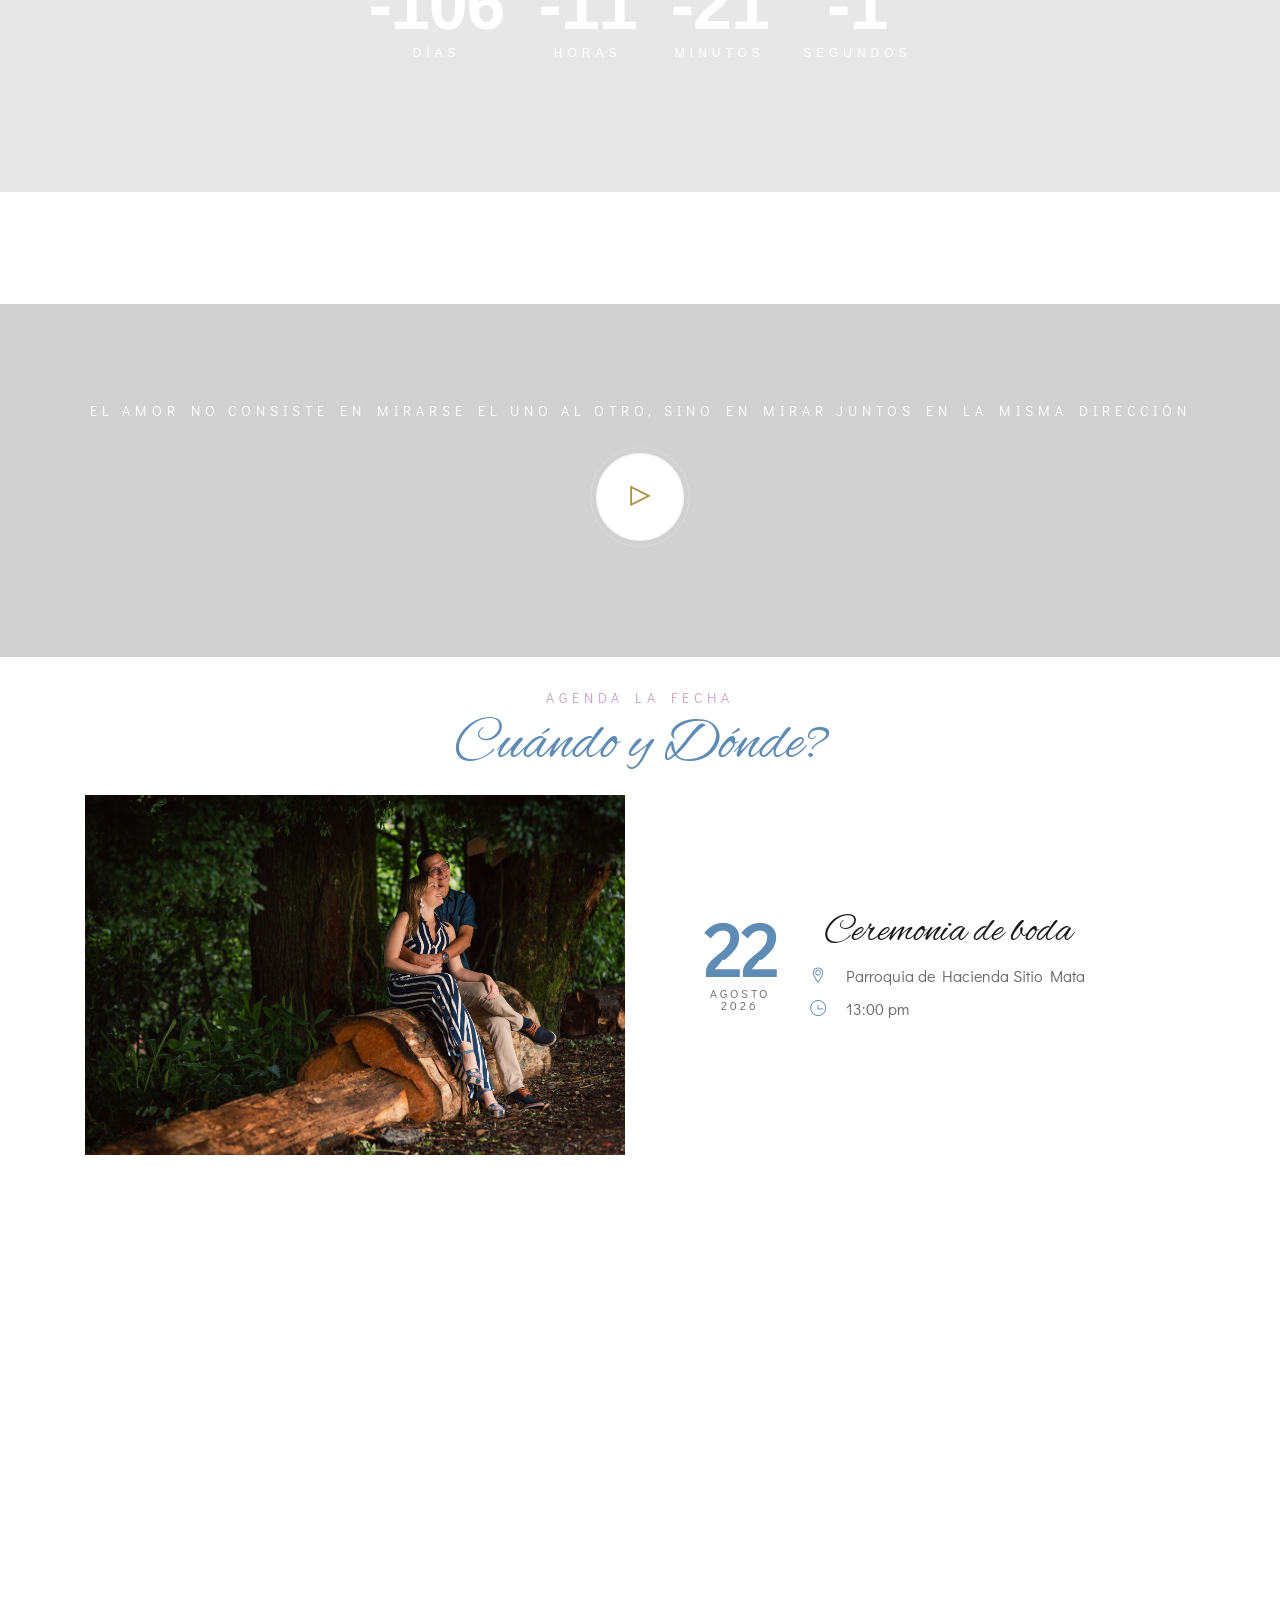
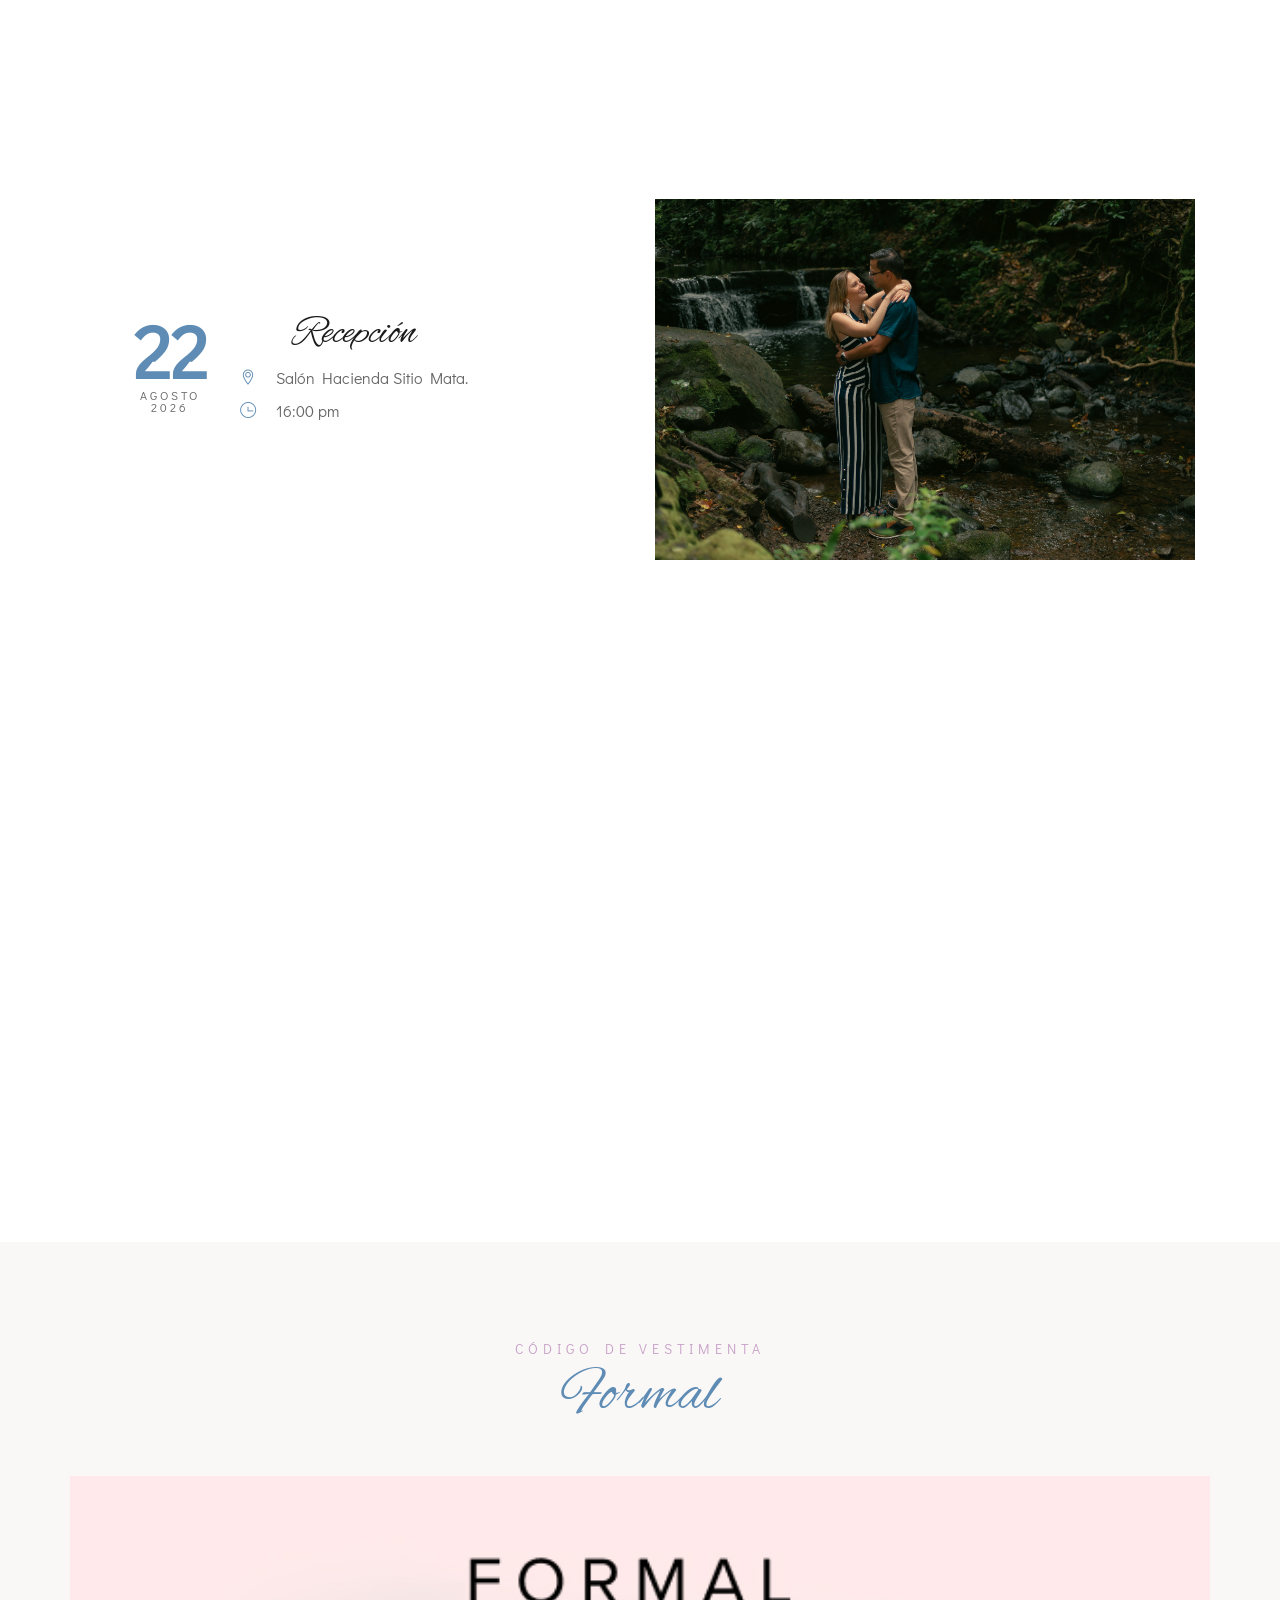
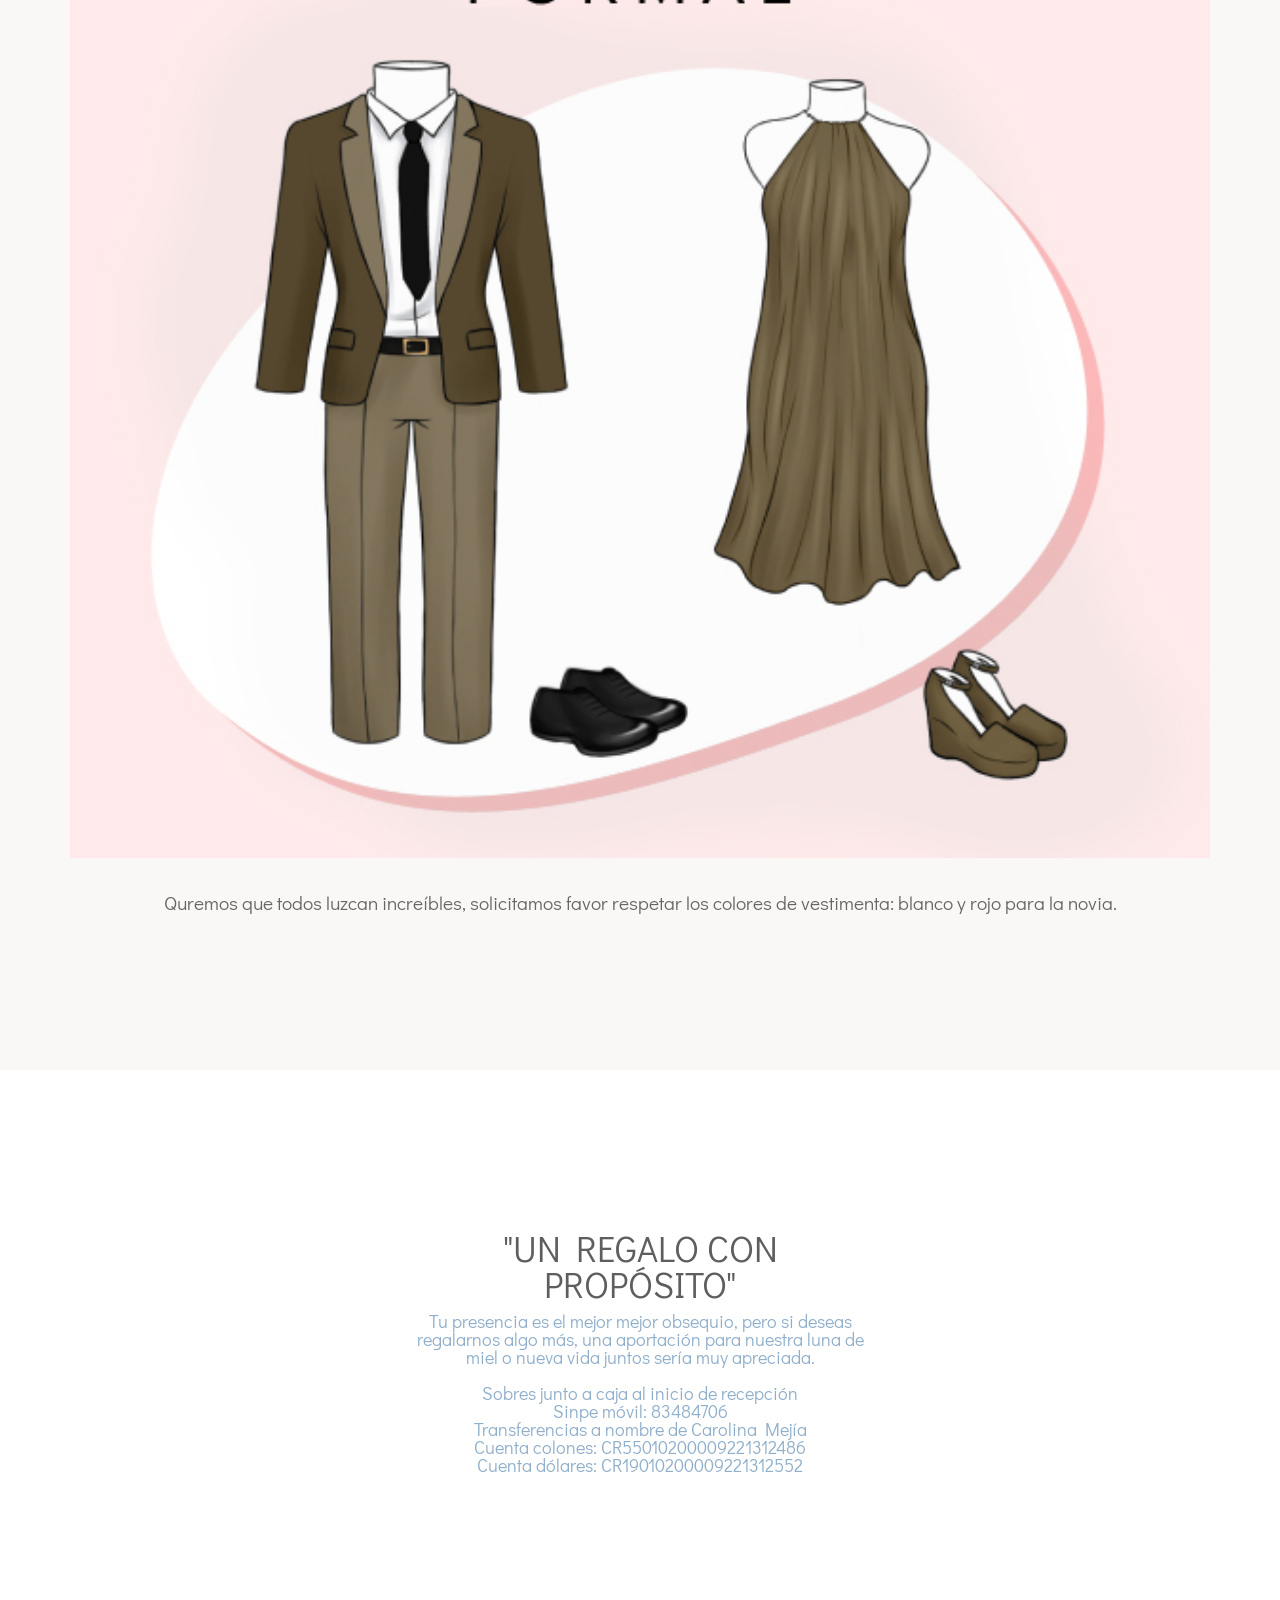
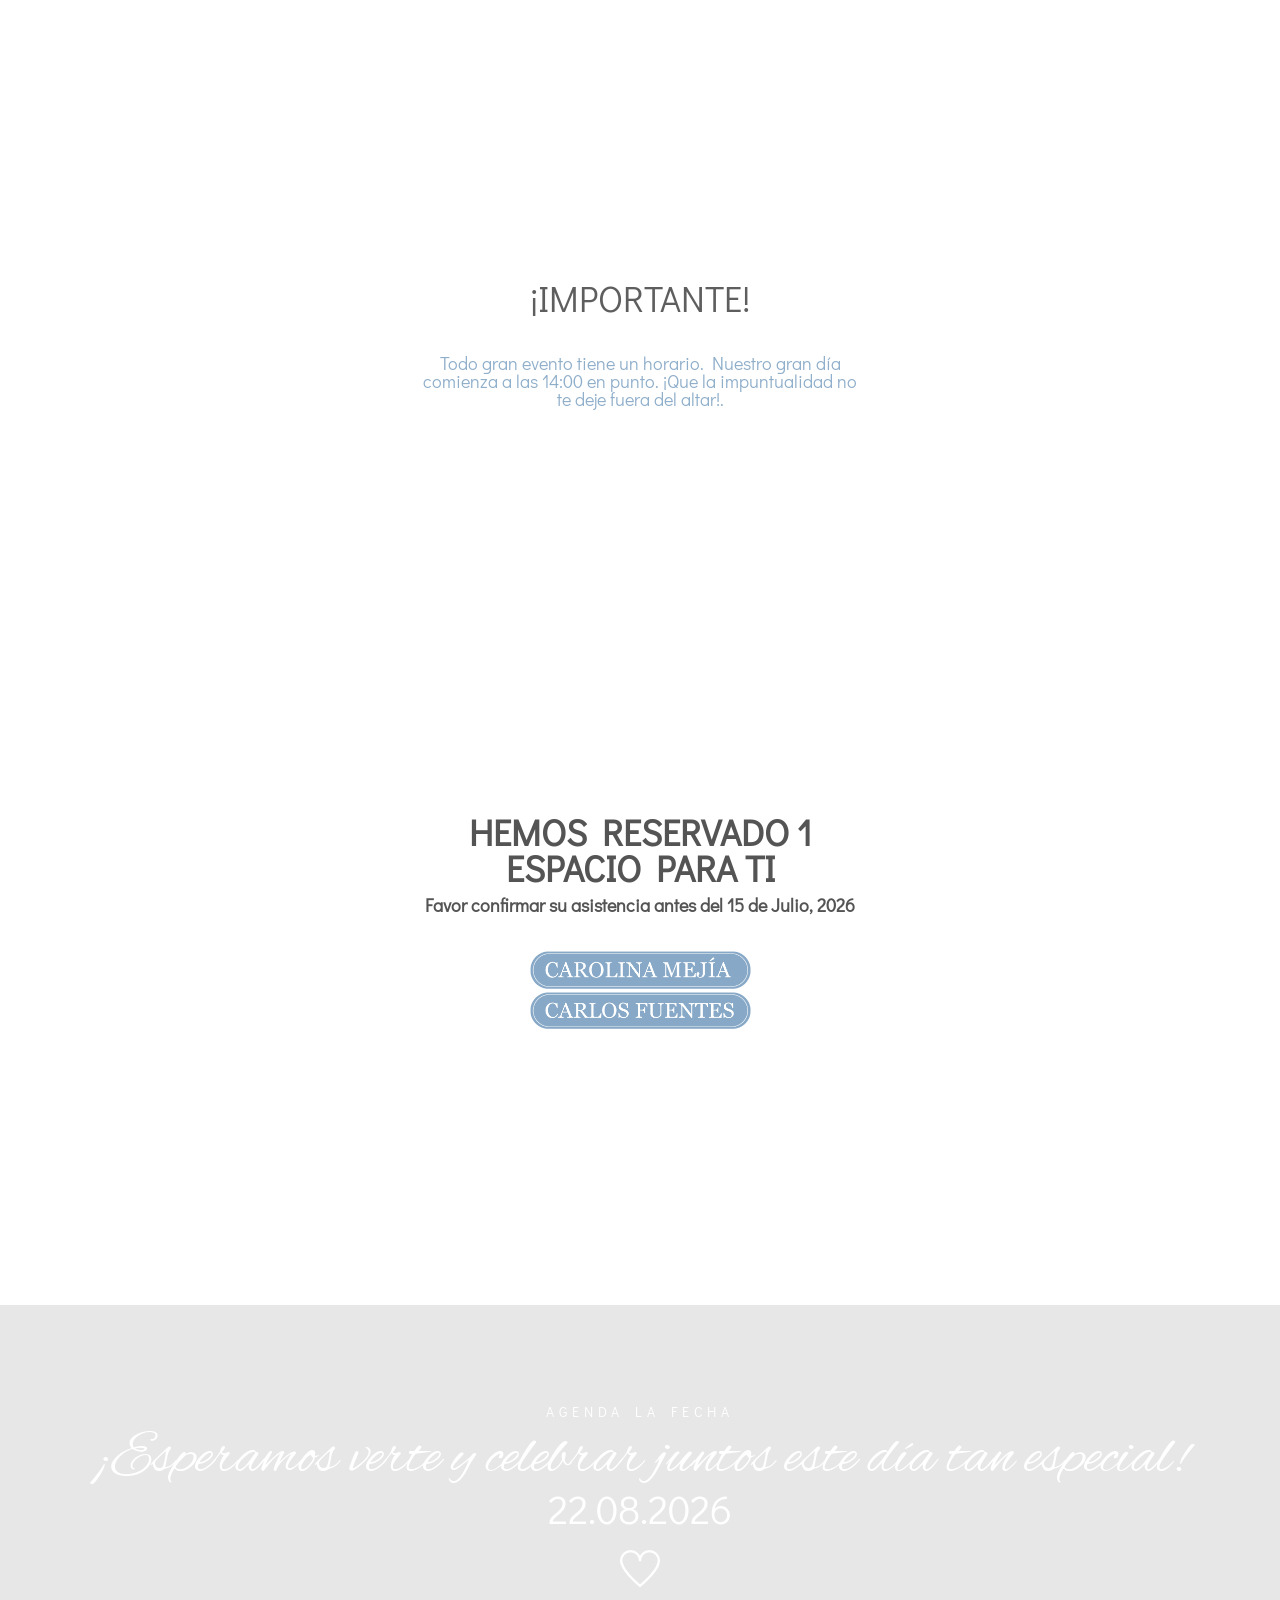
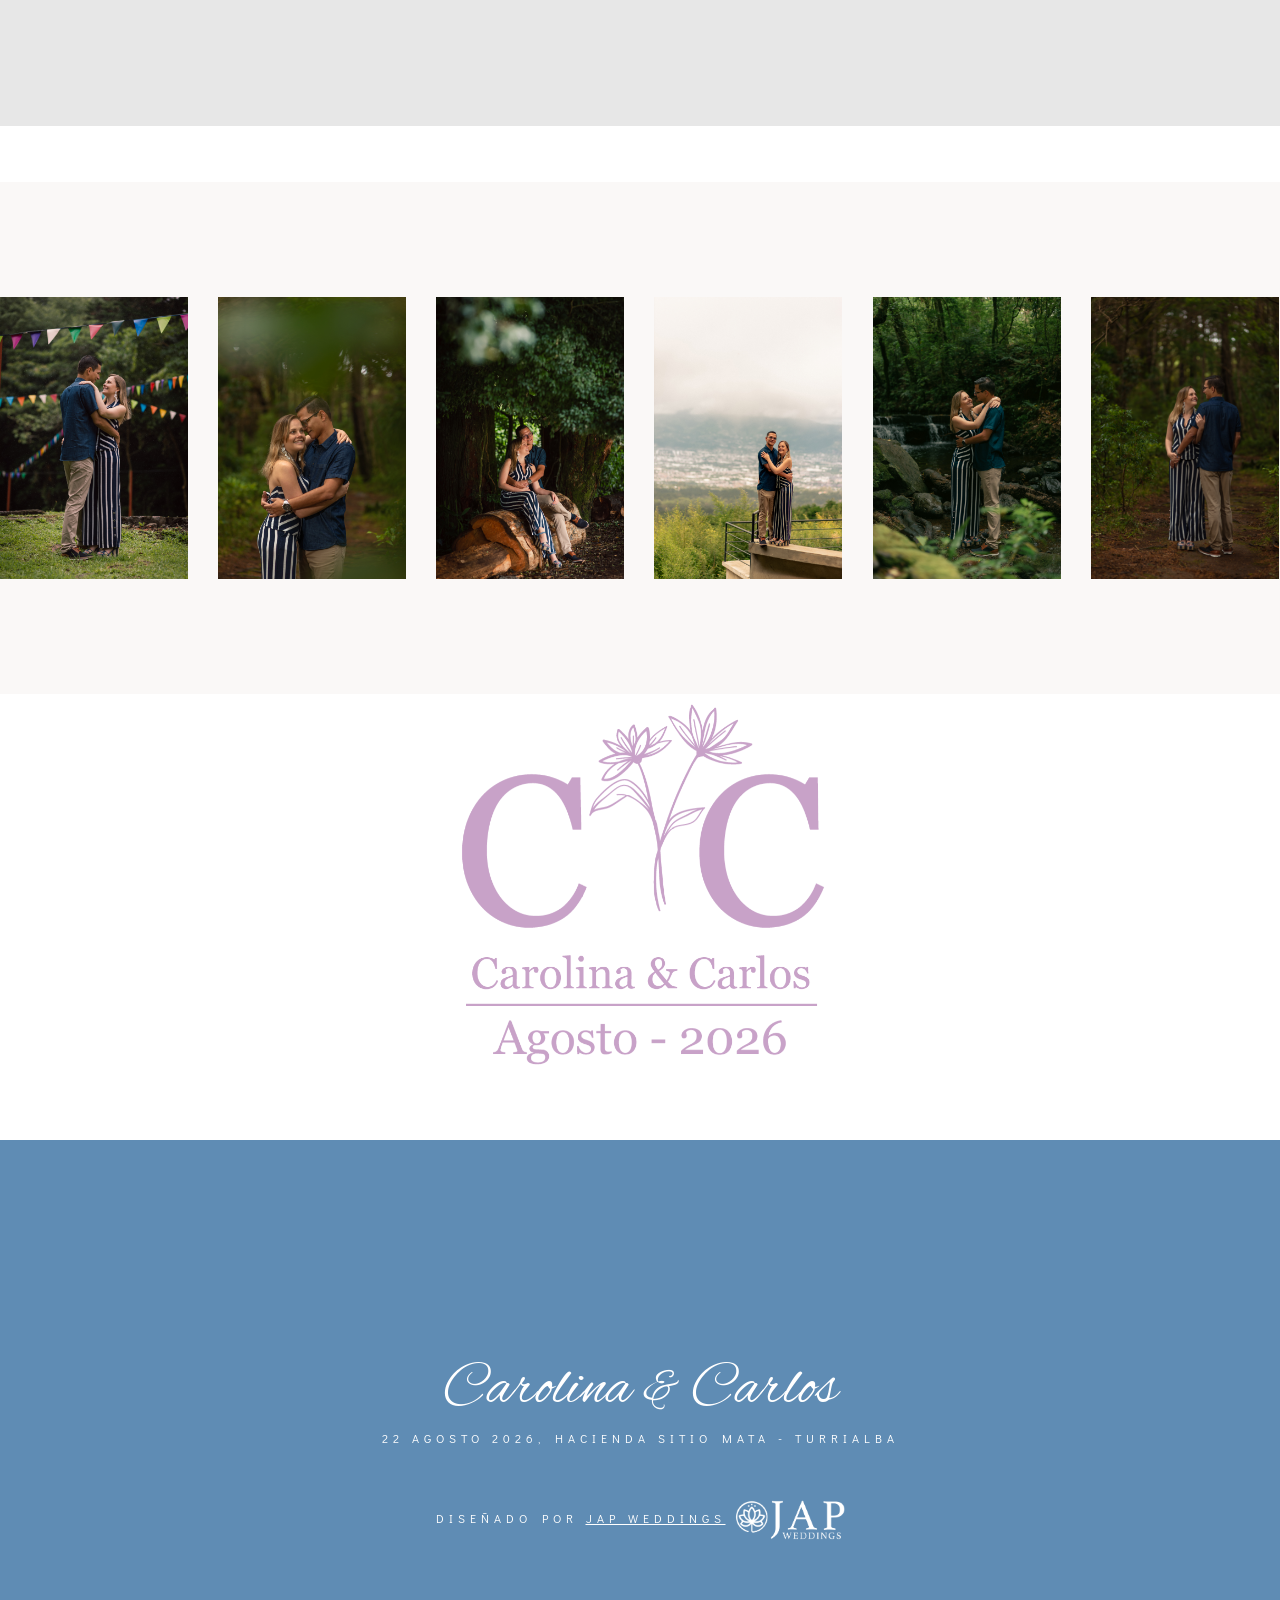
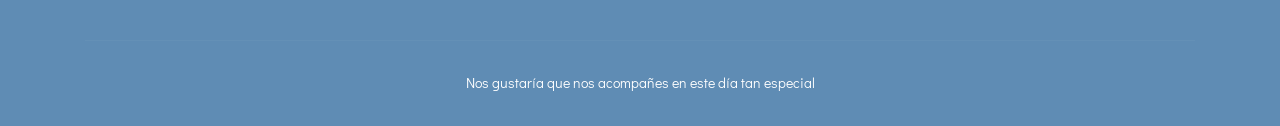
==== commit d2ff54e8: "Update wedding dress color request in index.html" ====
--- a/index.html
+++ b/index.html
@@ -305,7 +305,7 @@
                     <div class="widget-container" style="text-align: center;">
                         <br>
                         <p style="font-size: larger;">Quremos que todos luzcan increíbles, solicitamos favor respetar los colores de vestimenta:
- 						 blanco, rojo y vino para la novia.
+ 						 blanco y rojo para la novia.
                         </p>
 
                     </div>
